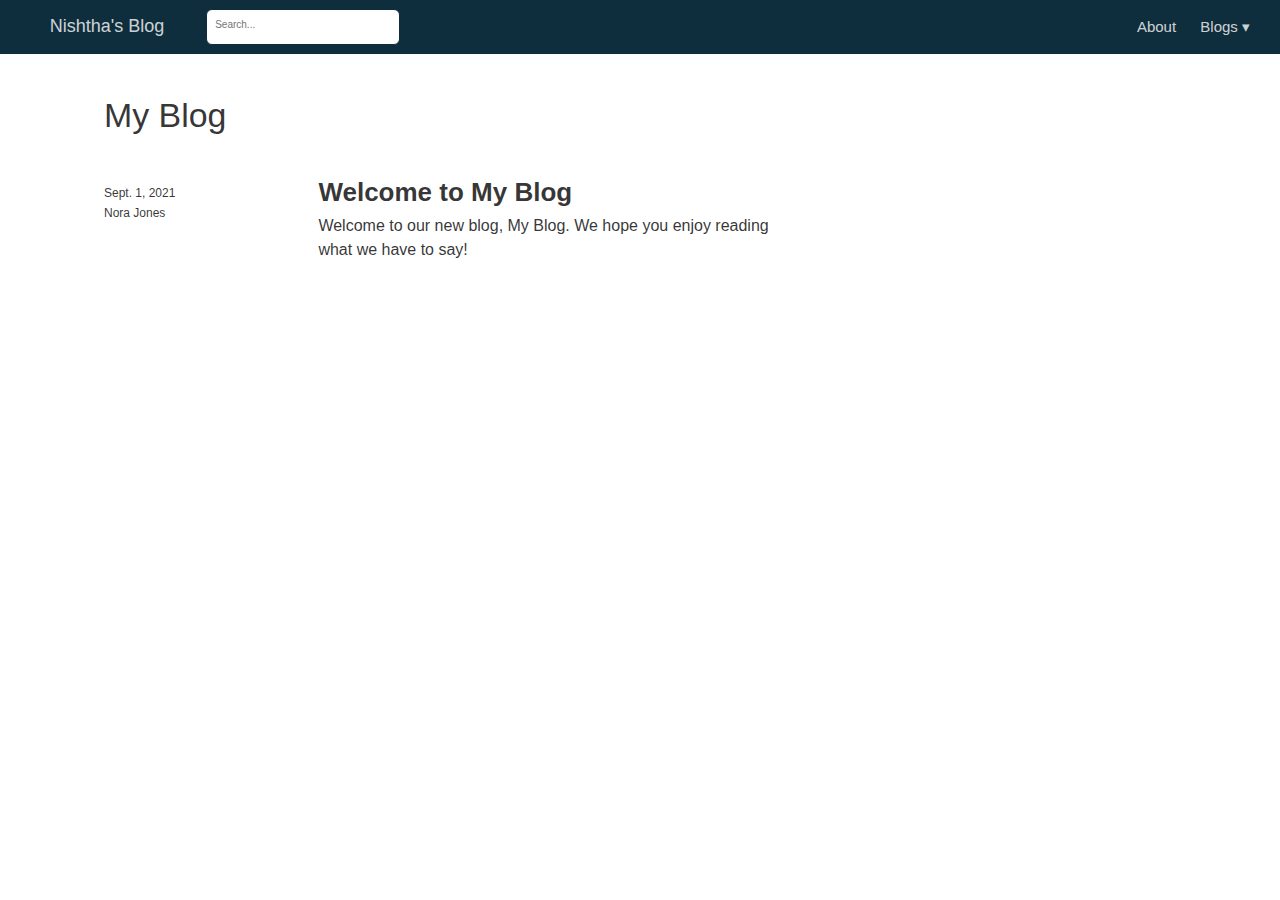
==== docs/index.html @ c9341c43 "Adding introduction" ====
<!DOCTYPE html>

<html xmlns="http://www.w3.org/1999/xhtml" lang="" xml:lang="">

<head>
  <meta charset="utf-8"/>
  <meta name="viewport" content="width=device-width, initial-scale=1"/>
  <meta http-equiv="X-UA-Compatible" content="IE=Edge,chrome=1"/>
  <meta name="generator" content="distill" />

  <style type="text/css">
  /* Hide doc at startup (prevent jankiness while JS renders/transforms) */
  body {
    visibility: hidden;
  }
  </style>

 <!--radix_placeholder_import_source-->
 <!--/radix_placeholder_import_source-->

<style type="text/css">code{white-space: pre;}</style>
<style type="text/css" data-origin="pandoc">
pre > code.sourceCode { white-space: pre; position: relative; }
pre > code.sourceCode > span { display: inline-block; line-height: 1.25; }
pre > code.sourceCode > span:empty { height: 1.2em; }
.sourceCode { overflow: visible; }
code.sourceCode > span { color: inherit; text-decoration: inherit; }
div.sourceCode { margin: 1em 0; }
pre.sourceCode { margin: 0; }
@media screen {
div.sourceCode { overflow: auto; }
}
@media print {
pre > code.sourceCode { white-space: pre-wrap; }
pre > code.sourceCode > span { text-indent: -5em; padding-left: 5em; }
}
pre.numberSource code
  { counter-reset: source-line 0; }
pre.numberSource code > span
  { position: relative; left: -4em; counter-increment: source-line; }
pre.numberSource code > span > a:first-child::before
  { content: counter(source-line);
    position: relative; left: -1em; text-align: right; vertical-align: baseline;
    border: none; display: inline-block;
    -webkit-touch-callout: none; -webkit-user-select: none;
    -khtml-user-select: none; -moz-user-select: none;
    -ms-user-select: none; user-select: none;
    padding: 0 4px; width: 4em;
    color: #aaaaaa;
  }
pre.numberSource { margin-left: 3em; border-left: 1px solid #aaaaaa;  padding-left: 4px; }
div.sourceCode
  {   }
@media screen {
pre > code.sourceCode > span > a:first-child::before { text-decoration: underline; }
}
code span.al { color: #ad0000; } /* Alert */
code span.an { color: #5e5e5e; } /* Annotation */
code span.at { color: #20794d; } /* Attribute */
code span.bn { color: #ad0000; } /* BaseN */
code span.bu { } /* BuiltIn */
code span.cf { color: #007ba5; } /* ControlFlow */
code span.ch { color: #20794d; } /* Char */
code span.cn { color: #8f5902; } /* Constant */
code span.co { color: #5e5e5e; } /* Comment */
code span.cv { color: #5e5e5e; font-style: italic; } /* CommentVar */
code span.do { color: #5e5e5e; font-style: italic; } /* Documentation */
code span.dt { color: #ad0000; } /* DataType */
code span.dv { color: #ad0000; } /* DecVal */
code span.er { color: #ad0000; } /* Error */
code span.ex { } /* Extension */
code span.fl { color: #ad0000; } /* Float */
code span.fu { color: #4758ab; } /* Function */
code span.im { } /* Import */
code span.in { color: #5e5e5e; } /* Information */
code span.kw { color: #007ba5; } /* Keyword */
code span.op { color: #5e5e5e; } /* Operator */
code span.ot { color: #007ba5; } /* Other */
code span.pp { color: #ad0000; } /* Preprocessor */
code span.sc { color: #20794d; } /* SpecialChar */
code span.ss { color: #20794d; } /* SpecialString */
code span.st { color: #20794d; } /* String */
code span.va { color: #111111; } /* Variable */
code span.vs { color: #20794d; } /* VerbatimString */
code span.wa { color: #5e5e5e; font-style: italic; } /* Warning */
</style>

  <!--radix_placeholder_meta_tags-->
  <title>Nishtha's Blog: My Blog</title>




  <!--  https://developers.facebook.com/docs/sharing/webmasters#markup -->
  <meta property="og:title" content="Nishtha&#39;s Blog: My Blog"/>
  <meta property="og:type" content="article"/>
  <meta property="og:locale" content="en_US"/>
  <meta property="og:site_name" content="Nishtha&#39;s Blog"/>

  <!--  https://dev.twitter.com/cards/types/summary -->
  <meta property="twitter:card" content="summary"/>
  <meta property="twitter:title" content="Nishtha&#39;s Blog: My Blog"/>

  <!--/radix_placeholder_meta_tags-->
  <!--radix_placeholder_rmarkdown_metadata-->

  <script type="text/json" id="radix-rmarkdown-metadata">
  {"type":"list","attributes":{"names":{"type":"character","attributes":{},"value":["title","site","listing"]}},"value":[{"type":"character","attributes":{},"value":["My Blog"]},{"type":"character","attributes":{},"value":["distill::distill_website"]},{"type":"character","attributes":{},"value":["posts"]}]}
  </script>
  <!--/radix_placeholder_rmarkdown_metadata-->
  <!--radix_placeholder_navigation_in_header-->
  <meta name="distill:offset" content=""/>

  <script type="application/javascript">

    window.headroom_prevent_pin = false;

    window.document.addEventListener("DOMContentLoaded", function (event) {

      // initialize headroom for banner
      var header = $('header').get(0);
      var headerHeight = header.offsetHeight;
      var headroom = new Headroom(header, {
        tolerance: 5,
        onPin : function() {
          if (window.headroom_prevent_pin) {
            window.headroom_prevent_pin = false;
            headroom.unpin();
          }
        }
      });
      headroom.init();
      if(window.location.hash)
        headroom.unpin();
      $(header).addClass('headroom--transition');

      // offset scroll location for banner on hash change
      // (see: https://github.com/WickyNilliams/headroom.js/issues/38)
      window.addEventListener("hashchange", function(event) {
        window.scrollTo(0, window.pageYOffset - (headerHeight + 25));
      });

      // responsive menu
      $('.distill-site-header').each(function(i, val) {
        var topnav = $(this);
        var toggle = topnav.find('.nav-toggle');
        toggle.on('click', function() {
          topnav.toggleClass('responsive');
        });
      });

      // nav dropdowns
      $('.nav-dropbtn').click(function(e) {
        $(this).next('.nav-dropdown-content').toggleClass('nav-dropdown-active');
        $(this).parent().siblings('.nav-dropdown')
           .children('.nav-dropdown-content').removeClass('nav-dropdown-active');
      });
      $("body").click(function(e){
        $('.nav-dropdown-content').removeClass('nav-dropdown-active');
      });
      $(".nav-dropdown").click(function(e){
        e.stopPropagation();
      });
    });
  </script>

  <style type="text/css">

  /* Theme (user-documented overrideables for nav appearance) */

  .distill-site-nav {
    color: rgba(255, 255, 255, 0.8);
    background-color: #0F2E3D;
    font-size: 15px;
    font-weight: 300;
  }

  .distill-site-nav a {
    color: inherit;
    text-decoration: none;
  }

  .distill-site-nav a:hover {
    color: white;
  }

  @media print {
    .distill-site-nav {
      display: none;
    }
  }

  .distill-site-header {

  }

  .distill-site-footer {

  }


  /* Site Header */

  .distill-site-header {
    width: 100%;
    box-sizing: border-box;
    z-index: 3;
  }

  .distill-site-header .nav-left {
    display: inline-block;
    margin-left: 8px;
  }

  @media screen and (max-width: 768px) {
    .distill-site-header .nav-left {
      margin-left: 0;
    }
  }


  .distill-site-header .nav-right {
    float: right;
    margin-right: 8px;
  }

  .distill-site-header a,
  .distill-site-header .title {
    display: inline-block;
    text-align: center;
    padding: 14px 10px 14px 10px;
  }

  .distill-site-header .title {
    font-size: 18px;
    min-width: 150px;
  }

  .distill-site-header .logo {
    padding: 0;
  }

  .distill-site-header .logo img {
    display: none;
    max-height: 20px;
    width: auto;
    margin-bottom: -4px;
  }

  .distill-site-header .nav-image img {
    max-height: 18px;
    width: auto;
    display: inline-block;
    margin-bottom: -3px;
  }



  @media screen and (min-width: 1000px) {
    .distill-site-header .logo img {
      display: inline-block;
    }
    .distill-site-header .nav-left {
      margin-left: 20px;
    }
    .distill-site-header .nav-right {
      margin-right: 20px;
    }
    .distill-site-header .title {
      padding-left: 12px;
    }
  }


  .distill-site-header .nav-toggle {
    display: none;
  }

  .nav-dropdown {
    display: inline-block;
    position: relative;
  }

  .nav-dropdown .nav-dropbtn {
    border: none;
    outline: none;
    color: rgba(255, 255, 255, 0.8);
    padding: 16px 10px;
    background-color: transparent;
    font-family: inherit;
    font-size: inherit;
    font-weight: inherit;
    margin: 0;
    margin-top: 1px;
    z-index: 2;
  }

  .nav-dropdown-content {
    display: none;
    position: absolute;
    background-color: white;
    min-width: 200px;
    border: 1px solid rgba(0,0,0,0.15);
    border-radius: 4px;
    box-shadow: 0px 8px 16px 0px rgba(0,0,0,0.1);
    z-index: 1;
    margin-top: 2px;
    white-space: nowrap;
    padding-top: 4px;
    padding-bottom: 4px;
  }

  .nav-dropdown-content hr {
    margin-top: 4px;
    margin-bottom: 4px;
    border: none;
    border-bottom: 1px solid rgba(0, 0, 0, 0.1);
  }

  .nav-dropdown-active {
    display: block;
  }

  .nav-dropdown-content a, .nav-dropdown-content .nav-dropdown-header {
    color: black;
    padding: 6px 24px;
    text-decoration: none;
    display: block;
    text-align: left;
  }

  .nav-dropdown-content .nav-dropdown-header {
    display: block;
    padding: 5px 24px;
    padding-bottom: 0;
    text-transform: uppercase;
    font-size: 14px;
    color: #999999;
    white-space: nowrap;
  }

  .nav-dropdown:hover .nav-dropbtn {
    color: white;
  }

  .nav-dropdown-content a:hover {
    background-color: #ddd;
    color: black;
  }

  .nav-right .nav-dropdown-content {
    margin-left: -45%;
    right: 0;
  }

  @media screen and (max-width: 768px) {
    .distill-site-header a, .distill-site-header .nav-dropdown  {display: none;}
    .distill-site-header a.nav-toggle {
      float: right;
      display: block;
    }
    .distill-site-header .title {
      margin-left: 0;
    }
    .distill-site-header .nav-right {
      margin-right: 0;
    }
    .distill-site-header {
      overflow: hidden;
    }
    .nav-right .nav-dropdown-content {
      margin-left: 0;
    }
  }


  @media screen and (max-width: 768px) {
    .distill-site-header.responsive {position: relative; min-height: 500px; }
    .distill-site-header.responsive a.nav-toggle {
      position: absolute;
      right: 0;
      top: 0;
    }
    .distill-site-header.responsive a,
    .distill-site-header.responsive .nav-dropdown {
      display: block;
      text-align: left;
    }
    .distill-site-header.responsive .nav-left,
    .distill-site-header.responsive .nav-right {
      width: 100%;
    }
    .distill-site-header.responsive .nav-dropdown {float: none;}
    .distill-site-header.responsive .nav-dropdown-content {position: relative;}
    .distill-site-header.responsive .nav-dropdown .nav-dropbtn {
      display: block;
      width: 100%;
      text-align: left;
    }
  }

  /* Site Footer */

  .distill-site-footer {
    width: 100%;
    overflow: hidden;
    box-sizing: border-box;
    z-index: 3;
    margin-top: 30px;
    padding-top: 30px;
    padding-bottom: 30px;
    text-align: center;
  }

  /* Headroom */

  d-title {
    padding-top: 6rem;
  }

  @media print {
    d-title {
      padding-top: 4rem;
    }
  }

  .headroom {
    z-index: 1000;
    position: fixed;
    top: 0;
    left: 0;
    right: 0;
  }

  .headroom--transition {
    transition: all .4s ease-in-out;
  }

  .headroom--unpinned {
    top: -100px;
  }

  .headroom--pinned {
    top: 0;
  }

  /* adjust viewport for navbar height */
  /* helps vertically center bootstrap (non-distill) content */
  .min-vh-100 {
    min-height: calc(100vh - 100px) !important;
  }

  </style>

  <script src="site_libs/jquery-1.11.3/jquery.min.js"></script>
  <link href="site_libs/font-awesome-5.1.0/css/all.css" rel="stylesheet"/>
  <link href="site_libs/font-awesome-5.1.0/css/v4-shims.css" rel="stylesheet"/>
  <script src="site_libs/headroom-0.9.4/headroom.min.js"></script>
  <script src="site_libs/autocomplete-0.37.1/autocomplete.min.js"></script>
  <script src="site_libs/fuse-6.4.1/fuse.min.js"></script>

  <script type="application/javascript">

  function getMeta(metaName) {
    var metas = document.getElementsByTagName('meta');
    for (let i = 0; i < metas.length; i++) {
      if (metas[i].getAttribute('name') === metaName) {
        return metas[i].getAttribute('content');
      }
    }
    return '';
  }

  function offsetURL(url) {
    var offset = getMeta('distill:offset');
    return offset ? offset + '/' + url : url;
  }

  function createFuseIndex() {

    // create fuse index
    var options = {
      keys: [
        { name: 'title', weight: 20 },
        { name: 'categories', weight: 15 },
        { name: 'description', weight: 10 },
        { name: 'contents', weight: 5 },
      ],
      ignoreLocation: true,
      threshold: 0
    };
    var fuse = new window.Fuse([], options);

    // fetch the main search.json
    return fetch(offsetURL('search.json'))
      .then(function(response) {
        if (response.status == 200) {
          return response.json().then(function(json) {
            // index main articles
            json.articles.forEach(function(article) {
              fuse.add(article);
            });
            // download collections and index their articles
            return Promise.all(json.collections.map(function(collection) {
              return fetch(offsetURL(collection)).then(function(response) {
                if (response.status === 200) {
                  return response.json().then(function(articles) {
                    articles.forEach(function(article) {
                      fuse.add(article);
                    });
                  })
                } else {
                  return Promise.reject(
                    new Error('Unexpected status from search index request: ' +
                              response.status)
                  );
                }
              });
            })).then(function() {
              return fuse;
            });
          });

        } else {
          return Promise.reject(
            new Error('Unexpected status from search index request: ' +
                        response.status)
          );
        }
      });
  }

  window.document.addEventListener("DOMContentLoaded", function (event) {

    // get search element (bail if we don't have one)
    var searchEl = window.document.getElementById('distill-search');
    if (!searchEl)
      return;

    createFuseIndex()
      .then(function(fuse) {

        // make search box visible
        searchEl.classList.remove('hidden');

        // initialize autocomplete
        var options = {
          autoselect: true,
          hint: false,
          minLength: 2,
        };
        window.autocomplete(searchEl, options, [{
          source: function(query, callback) {
            const searchOptions = {
              isCaseSensitive: false,
              shouldSort: true,
              minMatchCharLength: 2,
              limit: 10,
            };
            var results = fuse.search(query, searchOptions);
            callback(results
              .map(function(result) { return result.item; })
            );
          },
          templates: {
            suggestion: function(suggestion) {
              var img = suggestion.preview && Object.keys(suggestion.preview).length > 0
                ? `<img src="${offsetURL(suggestion.preview)}"</img>`
                : '';
              var html = `
                <div class="search-item">
                  <h3>${suggestion.title}</h3>
                  <div class="search-item-description">
                    ${suggestion.description || ''}
                  </div>
                  <div class="search-item-preview">
                    ${img}
                  </div>
                </div>
              `;
              return html;
            }
          }
        }]).on('autocomplete:selected', function(event, suggestion) {
          window.location.href = offsetURL(suggestion.path);
        });
        // remove inline display style on autocompleter (we want to
        // manage responsive display via css)
        $('.algolia-autocomplete').css("display", "");
      })
      .catch(function(error) {
        console.log(error);
      });

  });

  </script>

  <style type="text/css">

  .nav-search {
    font-size: x-small;
  }

  /* Algolioa Autocomplete */

  .algolia-autocomplete {
    display: inline-block;
    margin-left: 10px;
    vertical-align: sub;
    background-color: white;
    color: black;
    padding: 6px;
    padding-top: 8px;
    padding-bottom: 0;
    border-radius: 6px;
    border: 1px #0F2E3D solid;
    width: 180px;
  }


  @media screen and (max-width: 768px) {
    .distill-site-nav .algolia-autocomplete {
      display: none;
      visibility: hidden;
    }
    .distill-site-nav.responsive .algolia-autocomplete {
      display: inline-block;
      visibility: visible;
    }
    .distill-site-nav.responsive .algolia-autocomplete .aa-dropdown-menu {
      margin-left: 0;
      width: 400px;
      max-height: 400px;
    }
  }

  .algolia-autocomplete .aa-input, .algolia-autocomplete .aa-hint {
    width: 90%;
    outline: none;
    border: none;
  }

  .algolia-autocomplete .aa-hint {
    color: #999;
  }
  .algolia-autocomplete .aa-dropdown-menu {
    width: 550px;
    max-height: 70vh;
    overflow-x: visible;
    overflow-y: scroll;
    padding: 5px;
    margin-top: 3px;
    margin-left: -150px;
    background-color: #fff;
    border-radius: 5px;
    border: 1px solid #999;
    border-top: none;
  }

  .algolia-autocomplete .aa-dropdown-menu .aa-suggestion {
    cursor: pointer;
    padding: 5px 4px;
    border-bottom: 1px solid #eee;
  }

  .algolia-autocomplete .aa-dropdown-menu .aa-suggestion:last-of-type {
    border-bottom: none;
    margin-bottom: 2px;
  }

  .algolia-autocomplete .aa-dropdown-menu .aa-suggestion .search-item {
    overflow: hidden;
    font-size: 0.8em;
    line-height: 1.4em;
  }

  .algolia-autocomplete .aa-dropdown-menu .aa-suggestion .search-item h3 {
    font-size: 1rem;
    margin-block-start: 0;
    margin-block-end: 5px;
  }

  .algolia-autocomplete .aa-dropdown-menu .aa-suggestion .search-item-description {
    display: inline-block;
    overflow: hidden;
    height: 2.8em;
    width: 80%;
    margin-right: 4%;
  }

  .algolia-autocomplete .aa-dropdown-menu .aa-suggestion .search-item-preview {
    display: inline-block;
    width: 15%;
  }

  .algolia-autocomplete .aa-dropdown-menu .aa-suggestion .search-item-preview img {
    height: 3em;
    width: auto;
    display: none;
  }

  .algolia-autocomplete .aa-dropdown-menu .aa-suggestion .search-item-preview img[src] {
    display: initial;
  }

  .algolia-autocomplete .aa-dropdown-menu .aa-suggestion.aa-cursor {
    background-color: #eee;
  }
  .algolia-autocomplete .aa-dropdown-menu .aa-suggestion em {
    font-weight: bold;
    font-style: normal;
  }

  </style>


  <!--/radix_placeholder_navigation_in_header-->
  <!--radix_placeholder_distill-->

  <style type="text/css">

  body {
    background-color: white;
  }

  .pandoc-table {
    width: 100%;
  }

  .pandoc-table>caption {
    margin-bottom: 10px;
  }

  .pandoc-table th:not([align]) {
    text-align: left;
  }

  .pagedtable-footer {
    font-size: 15px;
  }

  d-byline .byline {
    grid-template-columns: 2fr 2fr;
  }

  d-byline .byline h3 {
    margin-block-start: 1.5em;
  }

  d-byline .byline .authors-affiliations h3 {
    margin-block-start: 0.5em;
  }

  .authors-affiliations .orcid-id {
    width: 16px;
    height:16px;
    margin-left: 4px;
    margin-right: 4px;
    vertical-align: middle;
    padding-bottom: 2px;
  }

  d-title .dt-tags {
    margin-top: 1em;
    grid-column: text;
  }

  .dt-tags .dt-tag {
    text-decoration: none;
    display: inline-block;
    color: rgba(0,0,0,0.6);
    padding: 0em 0.4em;
    margin-right: 0.5em;
    margin-bottom: 0.4em;
    font-size: 70%;
    border: 1px solid rgba(0,0,0,0.2);
    border-radius: 3px;
    text-transform: uppercase;
    font-weight: 500;
  }

  d-article table.gt_table td,
  d-article table.gt_table th {
    border-bottom: none;
  }

  .html-widget {
    margin-bottom: 2.0em;
  }

  .l-screen-inset {
    padding-right: 16px;
  }

  .l-screen .caption {
    margin-left: 10px;
  }

  .shaded {
    background: rgb(247, 247, 247);
    padding-top: 20px;
    padding-bottom: 20px;
    border-top: 1px solid rgba(0, 0, 0, 0.1);
    border-bottom: 1px solid rgba(0, 0, 0, 0.1);
  }

  .shaded .html-widget {
    margin-bottom: 0;
    border: 1px solid rgba(0, 0, 0, 0.1);
  }

  .shaded .shaded-content {
    background: white;
  }

  .text-output {
    margin-top: 0;
    line-height: 1.5em;
  }

  .hidden {
    display: none !important;
  }

  d-article {
    padding-top: 2.5rem;
    padding-bottom: 30px;
  }

  d-appendix {
    padding-top: 30px;
  }

  d-article>p>img {
    width: 100%;
  }

  d-article h2 {
    margin: 1rem 0 1.5rem 0;
  }

  d-article h3 {
    margin-top: 1.5rem;
  }

  d-article iframe {
    border: 1px solid rgba(0, 0, 0, 0.1);
    margin-bottom: 2.0em;
    width: 100%;
  }

  /* Tweak code blocks */

  d-article div.sourceCode code,
  d-article pre code {
    font-family: Consolas, Monaco, 'Andale Mono', 'Ubuntu Mono', monospace;
  }

  d-article pre,
  d-article div.sourceCode,
  d-article div.sourceCode pre {
    overflow: auto;
  }

  d-article div.sourceCode {
    background-color: white;
  }

  d-article div.sourceCode pre {
    padding-left: 10px;
    font-size: 12px;
    border-left: 2px solid rgba(0,0,0,0.1);
  }

  d-article pre {
    font-size: 12px;
    color: black;
    background: none;
    margin-top: 0;
    text-align: left;
    white-space: pre;
    word-spacing: normal;
    word-break: normal;
    word-wrap: normal;
    line-height: 1.5;

    -moz-tab-size: 4;
    -o-tab-size: 4;
    tab-size: 4;

    -webkit-hyphens: none;
    -moz-hyphens: none;
    -ms-hyphens: none;
    hyphens: none;
  }

  d-article pre a {
    border-bottom: none;
  }

  d-article pre a:hover {
    border-bottom: none;
    text-decoration: underline;
  }

  d-article details {
    grid-column: text;
    margin-bottom: 0.8em;
  }

  @media(min-width: 768px) {

  d-article pre,
  d-article div.sourceCode,
  d-article div.sourceCode pre {
    overflow: visible !important;
  }

  d-article div.sourceCode pre {
    padding-left: 18px;
    font-size: 14px;
  }

  d-article pre {
    font-size: 14px;
  }

  }

  figure img.external {
    background: white;
    border: 1px solid rgba(0, 0, 0, 0.1);
    box-shadow: 0 1px 8px rgba(0, 0, 0, 0.1);
    padding: 18px;
    box-sizing: border-box;
  }

  /* CSS for d-contents */

  .d-contents {
    grid-column: text;
    color: rgba(0,0,0,0.8);
    font-size: 0.9em;
    padding-bottom: 1em;
    margin-bottom: 1em;
    padding-bottom: 0.5em;
    margin-bottom: 1em;
    padding-left: 0.25em;
    justify-self: start;
  }

  @media(min-width: 1000px) {
    .d-contents.d-contents-float {
      height: 0;
      grid-column-start: 1;
      grid-column-end: 4;
      justify-self: center;
      padding-right: 3em;
      padding-left: 2em;
    }
  }

  .d-contents nav h3 {
    font-size: 18px;
    margin-top: 0;
    margin-bottom: 1em;
  }

  .d-contents li {
    list-style-type: none
  }

  .d-contents nav > ul {
    padding-left: 0;
  }

  .d-contents ul {
    padding-left: 1em
  }

  .d-contents nav ul li {
    margin-top: 0.6em;
    margin-bottom: 0.2em;
  }

  .d-contents nav a {
    font-size: 13px;
    border-bottom: none;
    text-decoration: none
    color: rgba(0, 0, 0, 0.8);
  }

  .d-contents nav a:hover {
    text-decoration: underline solid rgba(0, 0, 0, 0.6)
  }

  .d-contents nav > ul > li > a {
    font-weight: 600;
  }

  .d-contents nav > ul > li > ul {
    font-weight: inherit;
  }

  .d-contents nav > ul > li > ul > li {
    margin-top: 0.2em;
  }


  .d-contents nav ul {
    margin-top: 0;
    margin-bottom: 0.25em;
  }

  .d-article-with-toc h2:nth-child(2) {
    margin-top: 0;
  }


  /* Figure */

  .figure {
    position: relative;
    margin-bottom: 2.5em;
    margin-top: 1.5em;
  }

  .figure img {
    width: 100%;
  }

  .figure .caption {
    color: rgba(0, 0, 0, 0.6);
    font-size: 12px;
    line-height: 1.5em;
  }

  .figure img.external {
    background: white;
    border: 1px solid rgba(0, 0, 0, 0.1);
    box-shadow: 0 1px 8px rgba(0, 0, 0, 0.1);
    padding: 18px;
    box-sizing: border-box;
  }

  .figure .caption a {
    color: rgba(0, 0, 0, 0.6);
  }

  .figure .caption b,
  .figure .caption strong, {
    font-weight: 600;
    color: rgba(0, 0, 0, 1.0);
  }

  /* Citations */

  d-article .citation {
    color: inherit;
    cursor: inherit;
  }

  div.hanging-indent{
    margin-left: 1em; text-indent: -1em;
  }

  /* Citation hover box */

  .tippy-box[data-theme~=light-border] {
    background-color: rgba(250, 250, 250, 0.95);
  }

  .tippy-content > p {
    margin-bottom: 0;
    padding: 2px;
  }


  /* Tweak 1000px media break to show more text */

  @media(min-width: 1000px) {
    .base-grid,
    distill-header,
    d-title,
    d-abstract,
    d-article,
    d-appendix,
    distill-appendix,
    d-byline,
    d-footnote-list,
    d-citation-list,
    distill-footer {
      grid-template-columns: [screen-start] 1fr [page-start kicker-start] 80px [middle-start] 50px [text-start kicker-end] 65px 65px 65px 65px 65px 65px 65px 65px [text-end gutter-start] 65px [middle-end] 65px [page-end gutter-end] 1fr [screen-end];
      grid-column-gap: 16px;
    }

    .grid {
      grid-column-gap: 16px;
    }

    d-article {
      font-size: 1.06rem;
      line-height: 1.7em;
    }
    figure .caption, .figure .caption, figure figcaption {
      font-size: 13px;
    }
  }

  @media(min-width: 1180px) {
    .base-grid,
    distill-header,
    d-title,
    d-abstract,
    d-article,
    d-appendix,
    distill-appendix,
    d-byline,
    d-footnote-list,
    d-citation-list,
    distill-footer {
      grid-template-columns: [screen-start] 1fr [page-start kicker-start] 60px [middle-start] 60px [text-start kicker-end] 60px 60px 60px 60px 60px 60px 60px 60px [text-end gutter-start] 60px [middle-end] 60px [page-end gutter-end] 1fr [screen-end];
      grid-column-gap: 32px;
    }

    .grid {
      grid-column-gap: 32px;
    }
  }


  /* Get the citation styles for the appendix (not auto-injected on render since
     we do our own rendering of the citation appendix) */

  d-appendix .citation-appendix,
  .d-appendix .citation-appendix {
    font-size: 11px;
    line-height: 15px;
    border-left: 1px solid rgba(0, 0, 0, 0.1);
    padding-left: 18px;
    border: 1px solid rgba(0,0,0,0.1);
    background: rgba(0, 0, 0, 0.02);
    padding: 10px 18px;
    border-radius: 3px;
    color: rgba(150, 150, 150, 1);
    overflow: hidden;
    margin-top: -12px;
    white-space: pre-wrap;
    word-wrap: break-word;
  }

  /* Include appendix styles here so they can be overridden */

  d-appendix {
    contain: layout style;
    font-size: 0.8em;
    line-height: 1.7em;
    margin-top: 60px;
    margin-bottom: 0;
    border-top: 1px solid rgba(0, 0, 0, 0.1);
    color: rgba(0,0,0,0.5);
    padding-top: 60px;
    padding-bottom: 48px;
  }

  d-appendix h3 {
    grid-column: page-start / text-start;
    font-size: 15px;
    font-weight: 500;
    margin-top: 1em;
    margin-bottom: 0;
    color: rgba(0,0,0,0.65);
  }

  d-appendix h3 + * {
    margin-top: 1em;
  }

  d-appendix ol {
    padding: 0 0 0 15px;
  }

  @media (min-width: 768px) {
    d-appendix ol {
      padding: 0 0 0 30px;
      margin-left: -30px;
    }
  }

  d-appendix li {
    margin-bottom: 1em;
  }

  d-appendix a {
    color: rgba(0, 0, 0, 0.6);
  }

  d-appendix > * {
    grid-column: text;
  }

  d-appendix > d-footnote-list,
  d-appendix > d-citation-list,
  d-appendix > distill-appendix {
    grid-column: screen;
  }

  /* Include footnote styles here so they can be overridden */

  d-footnote-list {
    contain: layout style;
  }

  d-footnote-list > * {
    grid-column: text;
  }

  d-footnote-list a.footnote-backlink {
    color: rgba(0,0,0,0.3);
    padding-left: 0.5em;
  }



  /* Anchor.js */

  .anchorjs-link {
    /*transition: all .25s linear; */
    text-decoration: none;
    border-bottom: none;
  }
  *:hover > .anchorjs-link {
    margin-left: -1.125em !important;
    text-decoration: none;
    border-bottom: none;
  }

  /* Social footer */

  .social_footer {
    margin-top: 30px;
    margin-bottom: 0;
    color: rgba(0,0,0,0.67);
  }

  .disqus-comments {
    margin-right: 30px;
  }

  .disqus-comment-count {
    border-bottom: 1px solid rgba(0, 0, 0, 0.4);
    cursor: pointer;
  }

  #disqus_thread {
    margin-top: 30px;
  }

  .article-sharing a {
    border-bottom: none;
    margin-right: 8px;
  }

  .article-sharing a:hover {
    border-bottom: none;
  }

  .sidebar-section.subscribe {
    font-size: 12px;
    line-height: 1.6em;
  }

  .subscribe p {
    margin-bottom: 0.5em;
  }


  .article-footer .subscribe {
    font-size: 15px;
    margin-top: 45px;
  }


  .sidebar-section.custom {
    font-size: 12px;
    line-height: 1.6em;
  }

  .custom p {
    margin-bottom: 0.5em;
  }

  /* Styles for listing layout (hide title) */
  .layout-listing d-title, .layout-listing .d-title {
    display: none;
  }

  /* Styles for posts lists (not auto-injected) */


  .posts-with-sidebar {
    padding-left: 45px;
    padding-right: 45px;
  }

  .posts-list .description h2,
  .posts-list .description p {
    font-family: -apple-system, BlinkMacSystemFont, "Segoe UI", Roboto, Oxygen, Ubuntu, Cantarell, "Fira Sans", "Droid Sans", "Helvetica Neue", Arial, sans-serif;
  }

  .posts-list .description h2 {
    font-weight: 700;
    border-bottom: none;
    padding-bottom: 0;
  }

  .posts-list h2.post-tag {
    border-bottom: 1px solid rgba(0, 0, 0, 0.2);
    padding-bottom: 12px;
  }
  .posts-list {
    margin-top: 60px;
    margin-bottom: 24px;
  }

  .posts-list .post-preview {
    text-decoration: none;
    overflow: hidden;
    display: block;
    border-bottom: 1px solid rgba(0, 0, 0, 0.1);
    padding: 24px 0;
  }

  .post-preview-last {
    border-bottom: none !important;
  }

  .posts-list .posts-list-caption {
    grid-column: screen;
    font-weight: 400;
  }

  .posts-list .post-preview h2 {
    margin: 0 0 6px 0;
    line-height: 1.2em;
    font-style: normal;
    font-size: 24px;
  }

  .posts-list .post-preview p {
    margin: 0 0 12px 0;
    line-height: 1.4em;
    font-size: 16px;
  }

  .posts-list .post-preview .thumbnail {
    box-sizing: border-box;
    margin-bottom: 24px;
    position: relative;
    max-width: 500px;
  }
  .posts-list .post-preview img {
    width: 100%;
    display: block;
  }

  .posts-list .metadata {
    font-size: 12px;
    line-height: 1.4em;
    margin-bottom: 18px;
  }

  .posts-list .metadata > * {
    display: inline-block;
  }

  .posts-list .metadata .publishedDate {
    margin-right: 2em;
  }

  .posts-list .metadata .dt-authors {
    display: block;
    margin-top: 0.3em;
    margin-right: 2em;
  }

  .posts-list .dt-tags {
    display: block;
    line-height: 1em;
  }

  .posts-list .dt-tags .dt-tag {
    display: inline-block;
    color: rgba(0,0,0,0.6);
    padding: 0.3em 0.4em;
    margin-right: 0.2em;
    margin-bottom: 0.4em;
    font-size: 60%;
    border: 1px solid rgba(0,0,0,0.2);
    border-radius: 3px;
    text-transform: uppercase;
    font-weight: 500;
  }

  .posts-list img {
    opacity: 1;
  }

  .posts-list img[data-src] {
    opacity: 0;
  }

  .posts-more {
    clear: both;
  }


  .posts-sidebar {
    font-size: 16px;
  }

  .posts-sidebar h3 {
    font-size: 16px;
    margin-top: 0;
    margin-bottom: 0.5em;
    font-weight: 400;
    text-transform: uppercase;
  }

  .sidebar-section {
    margin-bottom: 30px;
  }

  .categories ul {
    list-style-type: none;
    margin: 0;
    padding: 0;
  }

  .categories li {
    color: rgba(0, 0, 0, 0.8);
    margin-bottom: 0;
  }

  .categories li>a {
    border-bottom: none;
  }

  .categories li>a:hover {
    border-bottom: 1px solid rgba(0, 0, 0, 0.4);
  }

  .categories .active {
    font-weight: 600;
  }

  .categories .category-count {
    color: rgba(0, 0, 0, 0.4);
  }


  @media(min-width: 768px) {
    .posts-list .post-preview h2 {
      font-size: 26px;
    }
    .posts-list .post-preview .thumbnail {
      float: right;
      width: 30%;
      margin-bottom: 0;
    }
    .posts-list .post-preview .description {
      float: left;
      width: 45%;
    }
    .posts-list .post-preview .metadata {
      float: left;
      width: 20%;
      margin-top: 8px;
    }
    .posts-list .post-preview p {
      margin: 0 0 12px 0;
      line-height: 1.5em;
      font-size: 16px;
    }
    .posts-with-sidebar .posts-list {
      float: left;
      width: 75%;
    }
    .posts-with-sidebar .posts-sidebar {
      float: right;
      width: 20%;
      margin-top: 60px;
      padding-top: 24px;
      padding-bottom: 24px;
    }
  }


  /* Improve display for browsers without grid (IE/Edge <= 15) */

  .downlevel {
    line-height: 1.6em;
    font-family: -apple-system, BlinkMacSystemFont, "Segoe UI", Roboto, Oxygen, Ubuntu, Cantarell, "Fira Sans", "Droid Sans", "Helvetica Neue", Arial, sans-serif;
    margin: 0;
  }

  .downlevel .d-title {
    padding-top: 6rem;
    padding-bottom: 1.5rem;
  }

  .downlevel .d-title h1 {
    font-size: 50px;
    font-weight: 700;
    line-height: 1.1em;
    margin: 0 0 0.5rem;
  }

  .downlevel .d-title p {
    font-weight: 300;
    font-size: 1.2rem;
    line-height: 1.55em;
    margin-top: 0;
  }

  .downlevel .d-byline {
    padding-top: 0.8em;
    padding-bottom: 0.8em;
    font-size: 0.8rem;
    line-height: 1.8em;
  }

  .downlevel .section-separator {
    border: none;
    border-top: 1px solid rgba(0, 0, 0, 0.1);
  }

  .downlevel .d-article {
    font-size: 1.06rem;
    line-height: 1.7em;
    padding-top: 1rem;
    padding-bottom: 2rem;
  }


  .downlevel .d-appendix {
    padding-left: 0;
    padding-right: 0;
    max-width: none;
    font-size: 0.8em;
    line-height: 1.7em;
    margin-bottom: 0;
    color: rgba(0,0,0,0.5);
    padding-top: 40px;
    padding-bottom: 48px;
  }

  .downlevel .footnotes ol {
    padding-left: 13px;
  }

  .downlevel .base-grid,
  .downlevel .distill-header,
  .downlevel .d-title,
  .downlevel .d-abstract,
  .downlevel .d-article,
  .downlevel .d-appendix,
  .downlevel .distill-appendix,
  .downlevel .d-byline,
  .downlevel .d-footnote-list,
  .downlevel .d-citation-list,
  .downlevel .distill-footer,
  .downlevel .appendix-bottom,
  .downlevel .posts-container {
    padding-left: 40px;
    padding-right: 40px;
  }

  @media(min-width: 768px) {
    .downlevel .base-grid,
    .downlevel .distill-header,
    .downlevel .d-title,
    .downlevel .d-abstract,
    .downlevel .d-article,
    .downlevel .d-appendix,
    .downlevel .distill-appendix,
    .downlevel .d-byline,
    .downlevel .d-footnote-list,
    .downlevel .d-citation-list,
    .downlevel .distill-footer,
    .downlevel .appendix-bottom,
    .downlevel .posts-container {
    padding-left: 150px;
    padding-right: 150px;
    max-width: 900px;
  }
  }

  .downlevel pre code {
    display: block;
    border-left: 2px solid rgba(0, 0, 0, .1);
    padding: 0 0 0 20px;
    font-size: 14px;
  }

  .downlevel code, .downlevel pre {
    color: black;
    background: none;
    font-family: Consolas, Monaco, 'Andale Mono', 'Ubuntu Mono', monospace;
    text-align: left;
    white-space: pre;
    word-spacing: normal;
    word-break: normal;
    word-wrap: normal;
    line-height: 1.5;

    -moz-tab-size: 4;
    -o-tab-size: 4;
    tab-size: 4;

    -webkit-hyphens: none;
    -moz-hyphens: none;
    -ms-hyphens: none;
    hyphens: none;
  }

  .downlevel .posts-list .post-preview {
    color: inherit;
  }



  </style>

  <script type="application/javascript">

  function is_downlevel_browser() {
    if (bowser.isUnsupportedBrowser({ msie: "12", msedge: "16"},
                                   window.navigator.userAgent)) {
      return true;
    } else {
      return window.load_distill_framework === undefined;
    }
  }

  // show body when load is complete
  function on_load_complete() {

    // add anchors
    if (window.anchors) {
      window.anchors.options.placement = 'left';
      window.anchors.add('d-article > h2, d-article > h3, d-article > h4, d-article > h5');
    }


    // set body to visible
    document.body.style.visibility = 'visible';

    // force redraw for leaflet widgets
    if (window.HTMLWidgets) {
      var maps = window.HTMLWidgets.findAll(".leaflet");
      $.each(maps, function(i, el) {
        var map = this.getMap();
        map.invalidateSize();
        map.eachLayer(function(layer) {
          if (layer instanceof L.TileLayer)
            layer.redraw();
        });
      });
    }

    // trigger 'shown' so htmlwidgets resize
    $('d-article').trigger('shown');
  }

  function init_distill() {

    init_common();

    // create front matter
    var front_matter = $('<d-front-matter></d-front-matter>');
    $('#distill-front-matter').wrap(front_matter);

    // create d-title
    $('.d-title').changeElementType('d-title');

    // create d-byline
    var byline = $('<d-byline></d-byline>');
    $('.d-byline').replaceWith(byline);

    // create d-article
    var article = $('<d-article></d-article>');
    $('.d-article').wrap(article).children().unwrap();

    // move posts container into article
    $('.posts-container').appendTo($('d-article'));

    // create d-appendix
    $('.d-appendix').changeElementType('d-appendix');

    // flag indicating that we have appendix items
    var appendix = $('.appendix-bottom').children('h3').length > 0;

    // replace footnotes with <d-footnote>
    $('.footnote-ref').each(function(i, val) {
      appendix = true;
      var href = $(this).attr('href');
      var id = href.replace('#', '');
      var fn = $('#' + id);
      var fn_p = $('#' + id + '>p');
      fn_p.find('.footnote-back').remove();
      var text = fn_p.html();
      var dtfn = $('<d-footnote></d-footnote>');
      dtfn.html(text);
      $(this).replaceWith(dtfn);
    });
    // remove footnotes
    $('.footnotes').remove();

    // move refs into #references-listing
    $('#references-listing').replaceWith($('#refs'));

    $('h1.appendix, h2.appendix').each(function(i, val) {
      $(this).changeElementType('h3');
    });
    $('h3.appendix').each(function(i, val) {
      var id = $(this).attr('id');
      $('.d-contents a[href="#' + id + '"]').parent().remove();
      appendix = true;
      $(this).nextUntil($('h1, h2, h3')).addBack().appendTo($('d-appendix'));
    });

    // show d-appendix if we have appendix content
    $("d-appendix").css('display', appendix ? 'grid' : 'none');

    // localize layout chunks to just output
    $('.layout-chunk').each(function(i, val) {

      // capture layout
      var layout = $(this).attr('data-layout');

      // apply layout to markdown level block elements
      var elements = $(this).children().not('details, div.sourceCode, pre, script');
      elements.each(function(i, el) {
        var layout_div = $('<div class="' + layout + '"></div>');
        if (layout_div.hasClass('shaded')) {
          var shaded_content = $('<div class="shaded-content"></div>');
          $(this).wrap(shaded_content);
          $(this).parent().wrap(layout_div);
        } else {
          $(this).wrap(layout_div);
        }
      });


      // unwrap the layout-chunk div
      $(this).children().unwrap();
    });

    // remove code block used to force  highlighting css
    $('.distill-force-highlighting-css').parent().remove();

    // remove empty line numbers inserted by pandoc when using a
    // custom syntax highlighting theme
    $('code.sourceCode a:empty').remove();

    // load distill framework
    load_distill_framework();

    // wait for window.distillRunlevel == 4 to do post processing
    function distill_post_process() {

      if (!window.distillRunlevel || window.distillRunlevel < 4)
        return;

      // hide author/affiliations entirely if we have no authors
      var front_matter = JSON.parse($("#distill-front-matter").html());
      var have_authors = front_matter.authors && front_matter.authors.length > 0;
      if (!have_authors)
        $('d-byline').addClass('hidden');

      // article with toc class
      $('.d-contents').parent().addClass('d-article-with-toc');

      // strip links that point to #
      $('.authors-affiliations').find('a[href="#"]').removeAttr('href');

      // add orcid ids
      $('.authors-affiliations').find('.author').each(function(i, el) {
        var orcid_id = front_matter.authors[i].orcidID;
        if (orcid_id) {
          var a = $('<a></a>');
          a.attr('href', 'https://orcid.org/' + orcid_id);
          var img = $('<img></img>');
          img.addClass('orcid-id');
          img.attr('alt', 'ORCID ID');
          img.attr('src','[data-uri]');
          a.append(img);
          $(this).append(a);
        }
      });

      // hide elements of author/affiliations grid that have no value
      function hide_byline_column(caption) {
        $('d-byline').find('h3:contains("' + caption + '")').parent().css('visibility', 'hidden');
      }

      // affiliations
      var have_affiliations = false;
      for (var i = 0; i<front_matter.authors.length; ++i) {
        var author = front_matter.authors[i];
        if (author.affiliation !== "&nbsp;") {
          have_affiliations = true;
          break;
        }
      }
      if (!have_affiliations)
        $('d-byline').find('h3:contains("Affiliations")').css('visibility', 'hidden');

      // published date
      if (!front_matter.publishedDate)
        hide_byline_column("Published");

      // document object identifier
      var doi = $('d-byline').find('h3:contains("DOI")');
      var doi_p = doi.next().empty();
      if (!front_matter.doi) {
        // if we have a citation and valid citationText then link to that
        if ($('#citation').length > 0 && front_matter.citationText) {
          doi.html('Citation');
          $('<a href="#citation"></a>')
            .text(front_matter.citationText)
            .appendTo(doi_p);
        } else {
          hide_byline_column("DOI");
        }
      } else {
        $('<a></a>')
           .attr('href', "https://doi.org/" + front_matter.doi)
           .html(front_matter.doi)
           .appendTo(doi_p);
      }

       // change plural form of authors/affiliations
      if (front_matter.authors.length === 1) {
        var grid = $('.authors-affiliations');
        grid.children('h3:contains("Authors")').text('Author');
        grid.children('h3:contains("Affiliations")').text('Affiliation');
      }

      // remove d-appendix and d-footnote-list local styles
      $('d-appendix > style:first-child').remove();
      $('d-footnote-list > style:first-child').remove();

      // move appendix-bottom entries to the bottom
      $('.appendix-bottom').appendTo('d-appendix').children().unwrap();
      $('.appendix-bottom').remove();

      // hoverable references
      $('span.citation[data-cites]').each(function() {
        var refHtml = $('#ref-' + $(this).attr('data-cites')).html();
        window.tippy(this, {
          allowHTML: true,
          content: refHtml,
          maxWidth: 500,
          interactive: true,
          interactiveBorder: 10,
          theme: 'light-border',
          placement: 'bottom-start'
        });
      });

      // clear polling timer
      clearInterval(tid);

      // show body now that everything is ready
      on_load_complete();
    }

    var tid = setInterval(distill_post_process, 50);
    distill_post_process();

  }

  function init_downlevel() {

    init_common();

     // insert hr after d-title
    $('.d-title').after($('<hr class="section-separator"/>'));

    // check if we have authors
    var front_matter = JSON.parse($("#distill-front-matter").html());
    var have_authors = front_matter.authors && front_matter.authors.length > 0;

    // manage byline/border
    if (!have_authors)
      $('.d-byline').remove();
    $('.d-byline').after($('<hr class="section-separator"/>'));
    $('.d-byline a').remove();

    // remove toc
    $('.d-contents').remove();

    // move appendix elements
    $('h1.appendix, h2.appendix').each(function(i, val) {
      $(this).changeElementType('h3');
    });
    $('h3.appendix').each(function(i, val) {
      $(this).nextUntil($('h1, h2, h3')).addBack().appendTo($('.d-appendix'));
    });


    // inject headers into references and footnotes
    var refs_header = $('<h3></h3>');
    refs_header.text('References');
    $('#refs').prepend(refs_header);

    var footnotes_header = $('<h3></h3');
    footnotes_header.text('Footnotes');
    $('.footnotes').children('hr').first().replaceWith(footnotes_header);

    // move appendix-bottom entries to the bottom
    $('.appendix-bottom').appendTo('.d-appendix').children().unwrap();
    $('.appendix-bottom').remove();

    // remove appendix if it's empty
    if ($('.d-appendix').children().length === 0)
      $('.d-appendix').remove();

    // prepend separator above appendix
    $('.d-appendix').before($('<hr class="section-separator" style="clear: both"/>'));

    // trim code
    $('pre>code').each(function(i, val) {
      $(this).html($.trim($(this).html()));
    });

    // move posts-container right before article
    $('.posts-container').insertBefore($('.d-article'));

    $('body').addClass('downlevel');

    on_load_complete();
  }


  function init_common() {

    // jquery plugin to change element types
    (function($) {
      $.fn.changeElementType = function(newType) {
        var attrs = {};

        $.each(this[0].attributes, function(idx, attr) {
          attrs[attr.nodeName] = attr.nodeValue;
        });

        this.replaceWith(function() {
          return $("<" + newType + "/>", attrs).append($(this).contents());
        });
      };
    })(jQuery);

    // prevent underline for linked images
    $('a > img').parent().css({'border-bottom' : 'none'});

    // mark non-body figures created by knitr chunks as 100% width
    $('.layout-chunk').each(function(i, val) {
      var figures = $(this).find('img, .html-widget');
      if ($(this).attr('data-layout') !== "l-body") {
        figures.css('width', '100%');
      } else {
        figures.css('max-width', '100%');
        figures.filter("[width]").each(function(i, val) {
          var fig = $(this);
          fig.css('width', fig.attr('width') + 'px');
        });

      }
    });

    // auto-append index.html to post-preview links in file: protocol
    // and in rstudio ide preview
    $('.post-preview').each(function(i, val) {
      if (window.location.protocol === "file:")
        $(this).attr('href', $(this).attr('href') + "index.html");
    });

    // get rid of index.html references in header
    if (window.location.protocol !== "file:") {
      $('.distill-site-header a[href]').each(function(i,val) {
        $(this).attr('href', $(this).attr('href').replace("index.html", "./"));
      });
    }

    // add class to pandoc style tables
    $('tr.header').parent('thead').parent('table').addClass('pandoc-table');
    $('.kable-table').children('table').addClass('pandoc-table');

    // add figcaption style to table captions
    $('caption').parent('table').addClass("figcaption");

    // initialize posts list
    if (window.init_posts_list)
      window.init_posts_list();

    // implmement disqus comment link
    $('.disqus-comment-count').click(function() {
      window.headroom_prevent_pin = true;
      $('#disqus_thread').toggleClass('hidden');
      if (!$('#disqus_thread').hasClass('hidden')) {
        var offset = $(this).offset();
        $(window).resize();
        $('html, body').animate({
          scrollTop: offset.top - 35
        });
      }
    });
  }

  document.addEventListener('DOMContentLoaded', function() {
    if (is_downlevel_browser())
      init_downlevel();
    else
      window.addEventListener('WebComponentsReady', init_distill);
  });

  </script>

  <!--/radix_placeholder_distill-->
  <script src="site_libs/header-attrs-2.10/header-attrs.js"></script>
  <script src="site_libs/popper-2.6.0/popper.min.js"></script>
  <link href="site_libs/tippy-6.2.7/tippy.css" rel="stylesheet" />
  <link href="site_libs/tippy-6.2.7/tippy-light-border.css" rel="stylesheet" />
  <script src="site_libs/tippy-6.2.7/tippy.umd.min.js"></script>
  <script src="site_libs/anchor-4.2.2/anchor.min.js"></script>
  <script src="site_libs/bowser-1.9.3/bowser.min.js"></script>
  <script src="site_libs/webcomponents-2.0.0/webcomponents.js"></script>
  <script src="site_libs/distill-2.2.21/template.v2.js"></script>
  <!--radix_placeholder_site_in_header-->
  <!--/radix_placeholder_site_in_header-->


</head>

<body class="layout-listing">

<!--radix_placeholder_front_matter-->

<script id="distill-front-matter" type="text/json">
{"title":"My Blog","authors":[]}
</script>

<!--/radix_placeholder_front_matter-->
<!--radix_placeholder_navigation_before_body-->
<header class="header header--fixed" role="banner">
<nav class="distill-site-nav distill-site-header">
<div class="nav-left">
<a href="index.html" class="title">Nishtha's Blog</a>
<input id="distill-search" class="nav-search hidden" type="text" placeholder="Search..."/>
</div>
<div class="nav-right">
<a href="about.html">About</a>
<div class="nav-dropdown">
<button class="nav-dropbtn">
Blogs
 
<span class="down-arrow">&#x25BE;</span>
</button>
<div class="nav-dropdown-content">
<a href="blog1.html">Covid-19 Analysis: Afghanistan</a>
<a href="blog2.html">Blog entry 2</a>
</div>
</div>
<a href="javascript:void(0);" class="nav-toggle">&#9776;</a>
</div>
</nav>
</header>
<!--/radix_placeholder_navigation_before_body-->
<!--radix_placeholder_site_before_body-->
<!--/radix_placeholder_site_before_body-->
<!--radix_placeholder_article_listing-->


<script type="application/javascript">

function init_posts_list() {

  function load_image(img) {
    var src = $(img).attr('data-src');
    if (src) {
      $(img).attr('src', src);
      $(img).load(function() {
        img.removeAttribute('data-src');
      });
    }
  }

  function set_posts_visible(posts, visible) {
    if (visible) {

      // show bottom border by default
      $(posts).removeClass('post-preview-last');

      // apply limits if need be
      var max_posts = 25;
      var apply_limits = $('.posts-container').hasClass('posts-apply-limit');
      if (apply_limits && posts.length > max_posts) {
        posts = $(posts).slice(0, max_posts);
      } else {
        $('.posts-more a').addClass('hidden');
      }

      // apply last style
      $(posts.slice(-1)[0]).addClass('post-preview-last');

      $(posts).removeClass('hidden');
      $(posts).find('img[data-src]').each(function(i, img) {
        load_image(img);
      });
    } else {
      $(posts).addClass('hidden');
    }
  }

  function apply_hash_filter() {

    // clear active state
    $('.categories .active').removeClass('active');

    // mark all posts invisible to start
    set_posts_visible($('.posts-list').children('a'), false);

    // if we have a hash filter
    if (window.location.hash && window.location.hash.startsWith("#category:")) {

      // mark posts that match the category visible
      var page_category = window.location.hash.replace(/^#category:/, "");
      var posts = $('.post-metadata').map(function(idx, script) {
        var metadata = $.parseJSON($(script).html());
        var post = null;
        $.each(metadata.categories, function(idx, category) {
          category = category.replace(/ /g,"_");
          if ((page_category || '').toLowerCase() === "articles" || category === page_category) {
            post = $(script).parent().get();
            return false;
          }
        });
        return post;
      });
      set_posts_visible(posts, true);

      // mark the hash active
      $('.categories li>a[href="' + window.location.hash + '"]').addClass('active');

      // update the list_caption
      var list_caption = $('.posts-list-caption');
      var caption = (page_category || '').toLowerCase() === "articles"
        ? list_caption.attr('data-caption')
        : ('Category: ' + page_category.replace(/_/g," "));
      list_caption.text(caption);

    } else {

      // no hash filter, make all posts visible (subject to max display)
      set_posts_visible($('.posts-list').children(), true);

      // reset list caption
      var list_caption = $('.posts-list-caption');
      list_caption.text(list_caption.attr('data-caption'));


    }
  }

  // more articles
  function apply_post_limits(apply) {
    if (apply) {
      $('.posts-container').addClass('posts-apply-limit');
      $('.posts-more a').removeClass('hidden');
    } else {
      $('.posts-container').removeClass('posts-apply-limit');
      $('.posts-more a').addClass('hidden');
    }
  }

  // click handling for tags
  $('.dt-tag').click(function(ev) {
    window.location.hash = '#category:' + $(this).text().replace(/ /g, "_");
    return false;
  })

  // hash filter handling
  apply_hash_filter();
  $(window).on('hashchange',function() {
    apply_post_limits(true);
    apply_hash_filter();
  });

  // more articles link
  $('.posts-more a').click(function(e) {
    e.preventDefault();
    apply_post_limits(false);
    apply_hash_filter();
    return false;
  });

}

</script>



<div class="posts-container posts-apply-limit l-page">
<div class="posts-list">
<h1 class="posts-list-caption" data-caption="My Blog">My Blog</h1>
<a href="posts/welcome/" class="post-preview">
<script class="post-metadata" type="text/json">{"categories":[]}</script>
<div class="metadata">
<div class="publishedDate">Sept. 1, 2021</div>
<div class="dt-authors">
<div class="dt-author">Nora Jones</div>
</div>
</div>
<div class="thumbnail">
<img/>
</div>
<div class="description">
<h2>Welcome to My Blog</h2>
<div class="dt-tags"></div>
<p>Welcome to our new blog, My Blog. We hope you enjoy 
reading what we have to say!</p>
</div>
</a>
</div>
<div class="posts-more">
<a href="#">More articles &raquo;</a>
</div>
</div>
<!--/radix_placeholder_article_listing-->

<div class="d-title">
<h1>My Blog</h1>
<!--radix_placeholder_categories-->
<!--/radix_placeholder_categories-->

</div>


<div class="d-article">
<div class="sourceCode" id="cb1"><pre class="sourceCode r distill-force-highlighting-css"><code class="sourceCode r"></code></pre></div>
<!--radix_placeholder_article_footer-->
<!--/radix_placeholder_article_footer-->
</div>

<div class="d-appendix">
</div>


<!--radix_placeholder_site_after_body-->
<!--/radix_placeholder_site_after_body-->
<!--radix_placeholder_appendices-->
<div class="appendix-bottom"></div>
<!--/radix_placeholder_appendices-->
<!--radix_placeholder_navigation_after_body-->
<!--/radix_placeholder_navigation_after_body-->

</body>

</html>
---- docs/site_libs/font-awesome-5.1.0/css/all.css ----
/*!
 * Font Awesome Free 5.1.0 by @fontawesome - https://fontawesome.com
 * License - https://fontawesome.com/license (Icons: CC BY 4.0, Fonts: SIL OFL 1.1, Code: MIT License)
 */
.fa,.fab,.fal,.far,.fas{-moz-osx-font-smoothing:grayscale;-webkit-font-smoothing:antialiased;display:inline-block;font-style:normal;font-variant:normal;text-rendering:auto;line-height:1}.fa-lg{font-size:1.33333em;line-height:.75em;vertical-align:-.0667em}.fa-xs{font-size:.75em}.fa-sm{font-size:.875em}.fa-1x{font-size:1em}.fa-2x{font-size:2em}.fa-3x{font-size:3em}.fa-4x{font-size:4em}.fa-5x{font-size:5em}.fa-6x{font-size:6em}.fa-7x{font-size:7em}.fa-8x{font-size:8em}.fa-9x{font-size:9em}.fa-10x{font-size:10em}.fa-fw{text-align:center;width:1.25em}.fa-ul{list-style-type:none;margin-left:2.5em;padding-left:0}.fa-ul>li{position:relative}.fa-li{left:-2em;position:absolute;text-align:center;width:2em;line-height:inherit}.fa-border{border:.08em solid #eee;border-radius:.1em;padding:.2em .25em .15em}.fa-pull-left{float:left}.fa-pull-right{float:right}.fa.fa-pull-left,.fab.fa-pull-left,.fal.fa-pull-left,.far.fa-pull-left,.fas.fa-pull-left{margin-right:.3em}.fa.fa-pull-right,.fab.fa-pull-right,.fal.fa-pull-right,.far.fa-pull-right,.fas.fa-pull-right{margin-left:.3em}.fa-spin{animation:a 2s infinite linear}.fa-pulse{animation:a 1s infinite steps(8)}@keyframes a{0%{transform:rotate(0deg)}to{transform:rotate(1turn)}}.fa-rotate-90{-ms-filter:"progid:DXImageTransform.Microsoft.BasicImage(rotation=1)";transform:rotate(90deg)}.fa-rotate-180{-ms-filter:"progid:DXImageTransform.Microsoft.BasicImage(rotation=2)";transform:rotate(180deg)}.fa-rotate-270{-ms-filter:"progid:DXImageTransform.Microsoft.BasicImage(rotation=3)";transform:rotate(270deg)}.fa-flip-horizontal{-ms-filter:"progid:DXImageTransform.Microsoft.BasicImage(rotation=0, mirror=1)";transform:scaleX(-1)}.fa-flip-vertical{transform:scaleY(-1)}.fa-flip-horizontal.fa-flip-vertical,.fa-flip-vertical{-ms-filter:"progid:DXImageTransform.Microsoft.BasicImage(rotation=2, mirror=1)"}.fa-flip-horizontal.fa-flip-vertical{transform:scale(-1)}:root .fa-flip-horizontal,:root .fa-flip-vertical,:root .fa-rotate-90,:root .fa-rotate-180,:root .fa-rotate-270{-webkit-filter:none;filter:none}.fa-stack{display:inline-block;height:2em;line-height:2em;position:relative;vertical-align:middle;width:2em}.fa-stack-1x,.fa-stack-2x{left:0;position:absolute;text-align:center;width:100%}.fa-stack-1x{line-height:inherit}.fa-stack-2x{font-size:2em}.fa-inverse{color:#fff}.fa-500px:before{content:"\f26e"}.fa-accessible-icon:before{content:"\f368"}.fa-accusoft:before{content:"\f369"}.fa-address-book:before{content:"\f2b9"}.fa-address-card:before{content:"\f2bb"}.fa-adjust:before{content:"\f042"}.fa-adn:before{content:"\f170"}.fa-adversal:before{content:"\f36a"}.fa-affiliatetheme:before{content:"\f36b"}.fa-algolia:before{content:"\f36c"}.fa-align-center:before{content:"\f037"}.fa-align-justify:before{content:"\f039"}.fa-align-left:before{content:"\f036"}.fa-align-right:before{content:"\f038"}.fa-allergies:before{content:"\f461"}.fa-amazon:before{content:"\f270"}.fa-amazon-pay:before{content:"\f42c"}.fa-ambulance:before{content:"\f0f9"}.fa-american-sign-language-interpreting:before{content:"\f2a3"}.fa-amilia:before{content:"\f36d"}.fa-anchor:before{content:"\f13d"}.fa-android:before{content:"\f17b"}.fa-angellist:before{content:"\f209"}.fa-angle-double-down:before{content:"\f103"}.fa-angle-double-left:before{content:"\f100"}.fa-angle-double-right:before{content:"\f101"}.fa-angle-double-up:before{content:"\f102"}.fa-angle-down:before{content:"\f107"}.fa-angle-left:before{content:"\f104"}.fa-angle-right:before{content:"\f105"}.fa-angle-up:before{content:"\f106"}.fa-angry:before{content:"\f556"}.fa-angrycreative:before{content:"\f36e"}.fa-angular:before{content:"\f420"}.fa-app-store:before{content:"\f36f"}.fa-app-store-ios:before{content:"\f370"}.fa-apper:before{content:"\f371"}.fa-apple:before{content:"\f179"}.fa-apple-pay:before{content:"\f415"}.fa-archive:before{content:"\f187"}.fa-archway:before{content:"\f557"}.fa-arrow-alt-circle-down:before{content:"\f358"}.fa-arrow-alt-circle-left:before{content:"\f359"}.fa-arrow-alt-circle-right:before{content:"\f35a"}.fa-arrow-alt-circle-up:before{content:"\f35b"}.fa-arrow-circle-down:before{content:"\f0ab"}.fa-arrow-circle-left:before{content:"\f0a8"}.fa-arrow-circle-right:before{content:"\f0a9"}.fa-arrow-circle-up:before{content:"\f0aa"}.fa-arrow-down:before{content:"\f063"}.fa-arrow-left:before{content:"\f060"}.fa-arrow-right:before{content:"\f061"}.fa-arrow-up:before{content:"\f062"}.fa-arrows-alt:before{content:"\f0b2"}.fa-arrows-alt-h:before{content:"\f337"}.fa-arrows-alt-v:before{content:"\f338"}.fa-assistive-listening-systems:before{content:"\f2a2"}.fa-asterisk:before{content:"\f069"}.fa-asymmetrik:before{content:"\f372"}.fa-at:before{content:"\f1fa"}.fa-atlas:before{content:"\f558"}.fa-audible:before{content:"\f373"}.fa-audio-description:before{content:"\f29e"}.fa-autoprefixer:before{content:"\f41c"}.fa-avianex:before{content:"\f374"}.fa-aviato:before{content:"\f421"}.fa-award:before{content:"\f559"}.fa-aws:before{content:"\f375"}.fa-backspace:before{content:"\f55a"}.fa-backward:before{content:"\f04a"}.fa-balance-scale:before{content:"\f24e"}.fa-ban:before{content:"\f05e"}.fa-band-aid:before{content:"\f462"}.fa-bandcamp:before{content:"\f2d5"}.fa-barcode:before{content:"\f02a"}.fa-bars:before{content:"\f0c9"}.fa-baseball-ball:before{content:"\f433"}.fa-basketball-ball:before{content:"\f434"}.fa-bath:before{content:"\f2cd"}.fa-battery-empty:before{content:"\f244"}.fa-battery-full:before{content:"\f240"}.fa-battery-half:before{content:"\f242"}.fa-battery-quarter:before{content:"\f243"}.fa-battery-three-quarters:before{content:"\f241"}.fa-bed:before{content:"\f236"}.fa-beer:before{content:"\f0fc"}.fa-behance:before{content:"\f1b4"}.fa-behance-square:before{content:"\f1b5"}.fa-bell:before{content:"\f0f3"}.fa-bell-slash:before{content:"\f1f6"}.fa-bezier-curve:before{content:"\f55b"}.fa-bicycle:before{content:"\f206"}.fa-bimobject:before{content:"\f378"}.fa-binoculars:before{content:"\f1e5"}.fa-birthday-cake:before{content:"\f1fd"}.fa-bitbucket:before{content:"\f171"}.fa-bitcoin:before{content:"\f379"}.fa-bity:before{content:"\f37a"}.fa-black-tie:before{content:"\f27e"}.fa-blackberry:before{content:"\f37b"}.fa-blender:before{content:"\f517"}.fa-blind:before{content:"\f29d"}.fa-blogger:before{content:"\f37c"}.fa-blogger-b:before{content:"\f37d"}.fa-bluetooth:before{content:"\f293"}.fa-bluetooth-b:before{content:"\f294"}.fa-bold:before{content:"\f032"}.fa-bolt:before{content:"\f0e7"}.fa-bomb:before{content:"\f1e2"}.fa-bong:before{content:"\f55c"}.fa-book:before{content:"\f02d"}.fa-book-open:before{content:"\f518"}.fa-bookmark:before{content:"\f02e"}.fa-bowling-ball:before{content:"\f436"}.fa-box:before{content:"\f466"}.fa-box-open:before{content:"\f49e"}.fa-boxes:before{content:"\f468"}.fa-braille:before{content:"\f2a1"}.fa-briefcase:before{content:"\f0b1"}.fa-briefcase-medical:before{content:"\f469"}.fa-broadcast-tower:before{content:"\f519"}.fa-broom:before{content:"\f51a"}.fa-brush:before{content:"\f55d"}.fa-btc:before{content:"\f15a"}.fa-bug:before{content:"\f188"}.fa-building:before{content:"\f1ad"}.fa-bullhorn:before{content:"\f0a1"}.fa-bullseye:before{content:"\f140"}.fa-burn:before{content:"\f46a"}.fa-buromobelexperte:before{content:"\f37f"}.fa-bus:before{content:"\f207"}.fa-bus-alt:before{content:"\f55e"}.fa-buysellads:before{content:"\f20d"}.fa-calculator:before{content:"\f1ec"}.fa-calendar:before{content:"\f133"}.fa-calendar-alt:before{content:"\f073"}.fa-calendar-check:before{content:"\f274"}.fa-calendar-minus:before{content:"\f272"}.fa-calendar-plus:before{content:"\f271"}.fa-calendar-times:before{content:"\f273"}.fa-camera:before{content:"\f030"}.fa-camera-retro:before{content:"\f083"}.fa-cannabis:before{content:"\f55f"}.fa-capsules:before{content:"\f46b"}.fa-car:before{content:"\f1b9"}.fa-caret-down:before{content:"\f0d7"}.fa-caret-left:before{content:"\f0d9"}.fa-caret-right:before{content:"\f0da"}.fa-caret-square-down:before{content:"\f150"}.fa-caret-square-left:before{content:"\f191"}.fa-caret-square-right:before{content:"\f152"}.fa-caret-square-up:before{content:"\f151"}.fa-caret-up:before{content:"\f0d8"}.fa-cart-arrow-down:before{content:"\f218"}.fa-cart-plus:before{content:"\f217"}.fa-cc-amazon-pay:before{content:"\f42d"}.fa-cc-amex:before{content:"\f1f3"}.fa-cc-apple-pay:before{content:"\f416"}.fa-cc-diners-club:before{content:"\f24c"}.fa-cc-discover:before{content:"\f1f2"}.fa-cc-jcb:before{content:"\f24b"}.fa-cc-mastercard:before{content:"\f1f1"}.fa-cc-paypal:before{content:"\f1f4"}.fa-cc-stripe:before{content:"\f1f5"}.fa-cc-visa:before{content:"\f1f0"}.fa-centercode:before{content:"\f380"}.fa-certificate:before{content:"\f0a3"}.fa-chalkboard:before{content:"\f51b"}.fa-chalkboard-teacher:before{content:"\f51c"}.fa-chart-area:before{content:"\f1fe"}.fa-chart-bar:before{content:"\f080"}.fa-chart-line:before{content:"\f201"}.fa-chart-pie:before{content:"\f200"}.fa-check:before{content:"\f00c"}.fa-check-circle:before{content:"\f058"}.fa-check-double:before{content:"\f560"}.fa-check-square:before{content:"\f14a"}.fa-chess:before{content:"\f439"}.fa-chess-bishop:before{content:"\f43a"}.fa-chess-board:before{content:"\f43c"}.fa-chess-king:before{content:"\f43f"}.fa-chess-knight:before{content:"\f441"}.fa-chess-pawn:before{content:"\f443"}.fa-chess-queen:before{content:"\f445"}.fa-chess-rook:before{content:"\f447"}.fa-chevron-circle-down:before{content:"\f13a"}.fa-chevron-circle-left:before{content:"\f137"}.fa-chevron-circle-right:before{content:"\f138"}.fa-chevron-circle-up:before{content:"\f139"}.fa-chevron-down:before{content:"\f078"}.fa-chevron-left:before{content:"\f053"}.fa-chevron-right:before{content:"\f054"}.fa-chevron-up:before{content:"\f077"}.fa-child:before{content:"\f1ae"}.fa-chrome:before{content:"\f268"}.fa-church:before{content:"\f51d"}.fa-circle:before{content:"\f111"}.fa-circle-notch:before{content:"\f1ce"}.fa-clipboard:before{content:"\f328"}.fa-clipboard-check:before{content:"\f46c"}.fa-clipboard-list:before{content:"\f46d"}.fa-clock:before{content:"\f017"}.fa-clone:before{content:"\f24d"}.fa-closed-captioning:before{content:"\f20a"}.fa-cloud:before{content:"\f0c2"}.fa-cloud-download-alt:before{content:"\f381"}.fa-cloud-upload-alt:before{content:"\f382"}.fa-cloudscale:before{content:"\f383"}.fa-cloudsmith:before{content:"\f384"}.fa-cloudversify:before{content:"\f385"}.fa-cocktail:before{content:"\f561"}.fa-code:before{content:"\f121"}.fa-code-branch:before{content:"\f126"}.fa-codepen:before{content:"\f1cb"}.fa-codiepie:before{content:"\f284"}.fa-coffee:before{content:"\f0f4"}.fa-cog:before{content:"\f013"}.fa-cogs:before{content:"\f085"}.fa-coins:before{content:"\f51e"}.fa-columns:before{content:"\f0db"}.fa-comment:before{content:"\f075"}.fa-comment-alt:before{content:"\f27a"}.fa-comment-dots:before{content:"\f4ad"}.fa-comment-slash:before{content:"\f4b3"}.fa-comments:before{content:"\f086"}.fa-compact-disc:before{content:"\f51f"}.fa-compass:before{content:"\f14e"}.fa-compress:before{content:"\f066"}.fa-concierge-bell:before{content:"\f562"}.fa-connectdevelop:before{content:"\f20e"}.fa-contao:before{content:"\f26d"}.fa-cookie:before{content:"\f563"}.fa-cookie-bite:before{content:"\f564"}.fa-copy:before{content:"\f0c5"}.fa-copyright:before{content:"\f1f9"}.fa-couch:before{content:"\f4b8"}.fa-cpanel:before{content:"\f388"}.fa-creative-commons:before{content:"\f25e"}.fa-creative-commons-by:before{content:"\f4e7"}.fa-creative-commons-nc:before{content:"\f4e8"}.fa-creative-commons-nc-eu:before{content:"\f4e9"}.fa-creative-commons-nc-jp:before{content:"\f4ea"}.fa-creative-commons-nd:before{content:"\f4eb"}.fa-creative-commons-pd:before{content:"\f4ec"}.fa-creative-commons-pd-alt:before{content:"\f4ed"}.fa-creative-commons-remix:before{content:"\f4ee"}.fa-creative-commons-sa:before{content:"\f4ef"}.fa-creative-commons-sampling:before{content:"\f4f0"}.fa-creative-commons-sampling-plus:before{content:"\f4f1"}.fa-creative-commons-share:before{content:"\f4f2"}.fa-credit-card:before{content:"\f09d"}.fa-crop:before{content:"\f125"}.fa-crop-alt:before{content:"\f565"}.fa-crosshairs:before{content:"\f05b"}.fa-crow:before{content:"\f520"}.fa-crown:before{content:"\f521"}.fa-css3:before{content:"\f13c"}.fa-css3-alt:before{content:"\f38b"}.fa-cube:before{content:"\f1b2"}.fa-cubes:before{content:"\f1b3"}.fa-cut:before{content:"\f0c4"}.fa-cuttlefish:before{content:"\f38c"}.fa-d-and-d:before{content:"\f38d"}.fa-dashcube:before{content:"\f210"}.fa-database:before{content:"\f1c0"}.fa-deaf:before{content:"\f2a4"}.fa-delicious:before{content:"\f1a5"}.fa-deploydog:before{content:"\f38e"}.fa-deskpro:before{content:"\f38f"}.fa-desktop:before{content:"\f108"}.fa-deviantart:before{content:"\f1bd"}.fa-diagnoses:before{content:"\f470"}.fa-dice:before{content:"\f522"}.fa-dice-five:before{content:"\f523"}.fa-dice-four:before{content:"\f524"}.fa-dice-one:before{content:"\f525"}.fa-dice-six:before{content:"\f526"}.fa-dice-three:before{content:"\f527"}.fa-dice-two:before{content:"\f528"}.fa-digg:before{content:"\f1a6"}.fa-digital-ocean:before{content:"\f391"}.fa-digital-tachograph:before{content:"\f566"}.fa-discord:before{content:"\f392"}.fa-discourse:before{content:"\f393"}.fa-divide:before{content:"\f529"}.fa-dizzy:before{content:"\f567"}.fa-dna:before{content:"\f471"}.fa-dochub:before{content:"\f394"}.fa-docker:before{content:"\f395"}.fa-dollar-sign:before{content:"\f155"}.fa-dolly:before{content:"\f472"}.fa-dolly-flatbed:before{content:"\f474"}.fa-donate:before{content:"\f4b9"}.fa-door-closed:before{content:"\f52a"}.fa-door-open:before{content:"\f52b"}.fa-dot-circle:before{content:"\f192"}.fa-dove:before{content:"\f4ba"}.fa-download:before{content:"\f019"}.fa-draft2digital:before{content:"\f396"}.fa-drafting-compass:before{content:"\f568"}.fa-dribbble:before{content:"\f17d"}.fa-dribbble-square:before{content:"\f397"}.fa-dropbox:before{content:"\f16b"}.fa-drum:before{content:"\f569"}.fa-drum-steelpan:before{content:"\f56a"}.fa-drupal:before{content:"\f1a9"}.fa-dumbbell:before{content:"\f44b"}.fa-dyalog:before{content:"\f399"}.fa-earlybirds:before{content:"\f39a"}.fa-ebay:before{content:"\f4f4"}.fa-edge:before{content:"\f282"}.fa-edit:before{content:"\f044"}.fa-eject:before{content:"\f052"}.fa-elementor:before{content:"\f430"}.fa-ellipsis-h:before{content:"\f141"}.fa-ellipsis-v:before{content:"\f142"}.fa-ember:before{content:"\f423"}.fa-empire:before{content:"\f1d1"}.fa-envelope:before{content:"\f0e0"}.fa-envelope-open:before{content:"\f2b6"}.fa-envelope-square:before{content:"\f199"}.fa-envira:before{content:"\f299"}.fa-equals:before{content:"\f52c"}.fa-eraser:before{content:"\f12d"}.fa-erlang:before{content:"\f39d"}.fa-ethereum:before{content:"\f42e"}.fa-etsy:before{content:"\f2d7"}.fa-euro-sign:before{content:"\f153"}.fa-exchange-alt:before{content:"\f362"}.fa-exclamation:before{content:"\f12a"}.fa-exclamation-circle:before{content:"\f06a"}.fa-exclamation-triangle:before{content:"\f071"}.fa-expand:before{content:"\f065"}.fa-expand-arrows-alt:before{content:"\f31e"}.fa-expeditedssl:before{content:"\f23e"}.fa-external-link-alt:before{content:"\f35d"}.fa-external-link-square-alt:before{content:"\f360"}.fa-eye:before{content:"\f06e"}.fa-eye-dropper:before{content:"\f1fb"}.fa-eye-slash:before{content:"\f070"}.fa-facebook:before{content:"\f09a"}.fa-facebook-f:before{content:"\f39e"}.fa-facebook-messenger:before{content:"\f39f"}.fa-facebook-square:before{content:"\f082"}.fa-fast-backward:before{content:"\f049"}.fa-fast-forward:before{content:"\f050"}.fa-fax:before{content:"\f1ac"}.fa-feather:before{content:"\f52d"}.fa-feather-alt:before{content:"\f56b"}.fa-female:before{content:"\f182"}.fa-fighter-jet:before{content:"\f0fb"}.fa-file:before{content:"\f15b"}.fa-file-alt:before{content:"\f15c"}.fa-file-archive:before{content:"\f1c6"}.fa-file-audio:before{content:"\f1c7"}.fa-file-code:before{content:"\f1c9"}.fa-file-contract:before{content:"\f56c"}.fa-file-download:before{content:"\f56d"}.fa-file-excel:before{content:"\f1c3"}.fa-file-export:before{content:"\f56e"}.fa-file-image:before{content:"\f1c5"}.fa-file-import:before{content:"\f56f"}.fa-file-invoice:before{content:"\f570"}.fa-file-invoice-dollar:before{content:"\f571"}.fa-file-medical:before{content:"\f477"}.fa-file-medical-alt:before{content:"\f478"}.fa-file-pdf:before{content:"\f1c1"}.fa-file-powerpoint:before{content:"\f1c4"}.fa-file-prescription:before{content:"\f572"}.fa-file-signature:before{content:"\f573"}.fa-file-upload:before{content:"\f574"}.fa-file-video:before{content:"\f1c8"}.fa-file-word:before{content:"\f1c2"}.fa-fill:before{content:"\f575"}.fa-fill-drip:before{content:"\f576"}.fa-film:before{content:"\f008"}.fa-filter:before{content:"\f0b0"}.fa-fingerprint:before{content:"\f577"}.fa-fire:before{content:"\f06d"}.fa-fire-extinguisher:before{content:"\f134"}.fa-firefox:before{content:"\f269"}.fa-first-aid:before{content:"\f479"}.fa-first-order:before{content:"\f2b0"}.fa-first-order-alt:before{content:"\f50a"}.fa-firstdraft:before{content:"\f3a1"}.fa-fish:before{content:"\f578"}.fa-flag:before{content:"\f024"}.fa-flag-checkered:before{content:"\f11e"}.fa-flask:before{content:"\f0c3"}.fa-flickr:before{content:"\f16e"}.fa-flipboard:before{content:"\f44d"}.fa-flushed:before{content:"\f579"}.fa-fly:before{content:"\f417"}.fa-folder:before{content:"\f07b"}.fa-folder-open:before{content:"\f07c"}.fa-font:before{content:"\f031"}.fa-font-awesome:before{content:"\f2b4"}.fa-font-awesome-alt:before{content:"\f35c"}.fa-font-awesome-flag:before{content:"\f425"}.fa-font-awesome-logo-full:before{content:"\f4e6"}.fa-fonticons:before{content:"\f280"}.fa-fonticons-fi:before{content:"\f3a2"}.fa-football-ball:before{content:"\f44e"}.fa-fort-awesome:before{content:"\f286"}.fa-fort-awesome-alt:before{content:"\f3a3"}.fa-forumbee:before{content:"\f211"}.fa-forward:before{content:"\f04e"}.fa-foursquare:before{content:"\f180"}.fa-free-code-camp:before{content:"\f2c5"}.fa-freebsd:before{content:"\f3a4"}.fa-frog:before{content:"\f52e"}.fa-frown:before{content:"\f119"}.fa-frown-open:before{content:"\f57a"}.fa-fulcrum:before{content:"\f50b"}.fa-futbol:before{content:"\f1e3"}.fa-galactic-republic:before{content:"\f50c"}.fa-galactic-senate:before{content:"\f50d"}.fa-gamepad:before{content:"\f11b"}.fa-gas-pump:before{content:"\f52f"}.fa-gavel:before{content:"\f0e3"}.fa-gem:before{content:"\f3a5"}.fa-genderless:before{content:"\f22d"}.fa-get-pocket:before{content:"\f265"}.fa-gg:before{content:"\f260"}.fa-gg-circle:before{content:"\f261"}.fa-gift:before{content:"\f06b"}.fa-git:before{content:"\f1d3"}.fa-git-square:before{content:"\f1d2"}.fa-github:before{content:"\f09b"}.fa-github-alt:before{content:"\f113"}.fa-github-square:before{content:"\f092"}.fa-gitkraken:before{content:"\f3a6"}.fa-gitlab:before{content:"\f296"}.fa-gitter:before{content:"\f426"}.fa-glass-martini:before{content:"\f000"}.fa-glass-martini-alt:before{content:"\f57b"}.fa-glasses:before{content:"\f530"}.fa-glide:before{content:"\f2a5"}.fa-glide-g:before{content:"\f2a6"}.fa-globe:before{content:"\f0ac"}.fa-globe-africa:before{content:"\f57c"}.fa-globe-americas:before{content:"\f57d"}.fa-globe-asia:before{content:"\f57e"}.fa-gofore:before{content:"\f3a7"}.fa-golf-ball:before{content:"\f450"}.fa-goodreads:before{content:"\f3a8"}.fa-goodreads-g:before{content:"\f3a9"}.fa-google:before{content:"\f1a0"}.fa-google-drive:before{content:"\f3aa"}.fa-google-play:before{content:"\f3ab"}.fa-google-plus:before{content:"\f2b3"}.fa-google-plus-g:before{content:"\f0d5"}.fa-google-plus-square:before{content:"\f0d4"}.fa-google-wallet:before{content:"\f1ee"}.fa-graduation-cap:before{content:"\f19d"}.fa-gratipay:before{content:"\f184"}.fa-grav:before{content:"\f2d6"}.fa-greater-than:before{content:"\f531"}.fa-greater-than-equal:before{content:"\f532"}.fa-grimace:before{content:"\f57f"}.fa-grin:before{content:"\f580"}.fa-grin-alt:before{content:"\f581"}.fa-grin-beam:before{content:"\f582"}.fa-grin-beam-sweat:before{content:"\f583"}.fa-grin-hearts:before{content:"\f584"}.fa-grin-squint:before{content:"\f585"}.fa-grin-squint-tears:before{content:"\f586"}.fa-grin-stars:before{content:"\f587"}.fa-grin-tears:before{content:"\f588"}.fa-grin-tongue:before{content:"\f589"}.fa-grin-tongue-squint:before{content:"\f58a"}.fa-grin-tongue-wink:before{content:"\f58b"}.fa-grin-wink:before{content:"\f58c"}.fa-grip-horizontal:before{content:"\f58d"}.fa-grip-vertical:before{content:"\f58e"}.fa-gripfire:before{content:"\f3ac"}.fa-grunt:before{content:"\f3ad"}.fa-gulp:before{content:"\f3ae"}.fa-h-square:before{content:"\f0fd"}.fa-hacker-news:before{content:"\f1d4"}.fa-hacker-news-square:before{content:"\f3af"}.fa-hand-holding:before{content:"\f4bd"}.fa-hand-holding-heart:before{content:"\f4be"}.fa-hand-holding-usd:before{content:"\f4c0"}.fa-hand-lizard:before{content:"\f258"}.fa-hand-paper:before{content:"\f256"}.fa-hand-peace:before{content:"\f25b"}.fa-hand-point-down:before{content:"\f0a7"}.fa-hand-point-left:before{content:"\f0a5"}.fa-hand-point-right:before{content:"\f0a4"}.fa-hand-point-up:before{content:"\f0a6"}.fa-hand-pointer:before{content:"\f25a"}.fa-hand-rock:before{content:"\f255"}.fa-hand-scissors:before{content:"\f257"}.fa-hand-spock:before{content:"\f259"}.fa-hands:before{content:"\f4c2"}.fa-hands-helping:before{content:"\f4c4"}.fa-handshake:before{content:"\f2b5"}.fa-hashtag:before{content:"\f292"}.fa-hdd:before{content:"\f0a0"}.fa-heading:before{content:"\f1dc"}.fa-headphones:before{content:"\f025"}.fa-headphones-alt:before{content:"\f58f"}.fa-headset:before{content:"\f590"}.fa-heart:before{content:"\f004"}.fa-heartbeat:before{content:"\f21e"}.fa-helicopter:before{content:"\f533"}.fa-highlighter:before{content:"\f591"}.fa-hips:before{content:"\f452"}.fa-hire-a-helper:before{content:"\f3b0"}.fa-history:before{content:"\f1da"}.fa-hockey-puck:before{content:"\f453"}.fa-home:before{content:"\f015"}.fa-hooli:before{content:"\f427"}.fa-hornbill:before{content:"\f592"}.fa-hospital:before{content:"\f0f8"}.fa-hospital-alt:before{content:"\f47d"}.fa-hospital-symbol:before{content:"\f47e"}.fa-hot-tub:before{content:"\f593"}.fa-hotel:before{content:"\f594"}.fa-hotjar:before{content:"\f3b1"}.fa-hourglass:before{content:"\f254"}.fa-hourglass-end:before{content:"\f253"}.fa-hourglass-half:before{content:"\f252"}.fa-hourglass-start:before{content:"\f251"}.fa-houzz:before{content:"\f27c"}.fa-html5:before{content:"\f13b"}.fa-hubspot:before{content:"\f3b2"}.fa-i-cursor:before{content:"\f246"}.fa-id-badge:before{content:"\f2c1"}.fa-id-card:before{content:"\f2c2"}.fa-id-card-alt:before{content:"\f47f"}.fa-image:before{content:"\f03e"}.fa-images:before{content:"\f302"}.fa-imdb:before{content:"\f2d8"}.fa-inbox:before{content:"\f01c"}.fa-indent:before{content:"\f03c"}.fa-industry:before{content:"\f275"}.fa-infinity:before{content:"\f534"}.fa-info:before{content:"\f129"}.fa-info-circle:before{content:"\f05a"}.fa-instagram:before{content:"\f16d"}.fa-internet-explorer:before{content:"\f26b"}.fa-ioxhost:before{content:"\f208"}.fa-italic:before{content:"\f033"}.fa-itunes:before{content:"\f3b4"}.fa-itunes-note:before{content:"\f3b5"}.fa-java:before{content:"\f4e4"}.fa-jedi-order:before{content:"\f50e"}.fa-jenkins:before{content:"\f3b6"}.fa-joget:before{content:"\f3b7"}.fa-joint:before{content:"\f595"}.fa-joomla:before{content:"\f1aa"}.fa-js:before{content:"\f3b8"}.fa-js-square:before{content:"\f3b9"}.fa-jsfiddle:before{content:"\f1cc"}.fa-key:before{content:"\f084"}.fa-keybase:before{content:"\f4f5"}.fa-keyboard:before{content:"\f11c"}.fa-keycdn:before{content:"\f3ba"}.fa-kickstarter:before{content:"\f3bb"}.fa-kickstarter-k:before{content:"\f3bc"}.fa-kiss:before{content:"\f596"}.fa-kiss-beam:before{content:"\f597"}.fa-kiss-wink-heart:before{content:"\f598"}.fa-kiwi-bird:before{content:"\f535"}.fa-korvue:before{content:"\f42f"}.fa-language:before{content:"\f1ab"}.fa-laptop:before{content:"\f109"}.fa-laravel:before{content:"\f3bd"}.fa-lastfm:before{content:"\f202"}.fa-lastfm-square:before{content:"\f203"}.fa-laugh:before{content:"\f599"}.fa-laugh-beam:before{content:"\f59a"}.fa-laugh-squint:before{content:"\f59b"}.fa-laugh-wink:before{content:"\f59c"}.fa-leaf:before{content:"\f06c"}.fa-leanpub:before{content:"\f212"}.fa-lemon:before{content:"\f094"}.fa-less:before{content:"\f41d"}.fa-less-than:before{content:"\f536"}.fa-less-than-equal:before{content:"\f537"}.fa-level-down-alt:before{content:"\f3be"}.fa-level-up-alt:before{content:"\f3bf"}.fa-life-ring:before{content:"\f1cd"}.fa-lightbulb:before{content:"\f0eb"}.fa-line:before{content:"\f3c0"}.fa-link:before{content:"\f0c1"}.fa-linkedin:before{content:"\f08c"}.fa-linkedin-in:before{content:"\f0e1"}.fa-linode:before{content:"\f2b8"}.fa-linux:before{content:"\f17c"}.fa-lira-sign:before{content:"\f195"}.fa-list:before{content:"\f03a"}.fa-list-alt:before{content:"\f022"}.fa-list-ol:before{content:"\f0cb"}.fa-list-ul:before{content:"\f0ca"}.fa-location-arrow:before{content:"\f124"}.fa-lock:before{content:"\f023"}.fa-lock-open:before{content:"\f3c1"}.fa-long-arrow-alt-down:before{content:"\f309"}.fa-long-arrow-alt-left:before{content:"\f30a"}.fa-long-arrow-alt-right:before{content:"\f30b"}.fa-long-arrow-alt-up:before{content:"\f30c"}.fa-low-vision:before{content:"\f2a8"}.fa-luggage-cart:before{content:"\f59d"}.fa-lyft:before{content:"\f3c3"}.fa-magento:before{content:"\f3c4"}.fa-magic:before{content:"\f0d0"}.fa-magnet:before{content:"\f076"}.fa-mailchimp:before{content:"\f59e"}.fa-male:before{content:"\f183"}.fa-mandalorian:before{content:"\f50f"}.fa-map:before{content:"\f279"}.fa-map-marked:before{content:"\f59f"}.fa-map-marked-alt:before{content:"\f5a0"}.fa-map-marker:before{content:"\f041"}.fa-map-marker-alt:before{content:"\f3c5"}.fa-map-pin:before{content:"\f276"}.fa-map-signs:before{content:"\f277"}.fa-marker:before{content:"\f5a1"}.fa-mars:before{content:"\f222"}.fa-mars-double:before{content:"\f227"}.fa-mars-stroke:before{content:"\f229"}.fa-mars-stroke-h:before{content:"\f22b"}.fa-mars-stroke-v:before{content:"\f22a"}.fa-mastodon:before{content:"\f4f6"}.fa-maxcdn:before{content:"\f136"}.fa-medal:before{content:"\f5a2"}.fa-medapps:before{content:"\f3c6"}.fa-medium:before{content:"\f23a"}.fa-medium-m:before{content:"\f3c7"}.fa-medkit:before{content:"\f0fa"}.fa-medrt:before{content:"\f3c8"}.fa-meetup:before{content:"\f2e0"}.fa-megaport:before{content:"\f5a3"}.fa-meh:before{content:"\f11a"}.fa-meh-blank:before{content:"\f5a4"}.fa-meh-rolling-eyes:before{content:"\f5a5"}.fa-memory:before{content:"\f538"}.fa-mercury:before{content:"\f223"}.fa-microchip:before{content:"\f2db"}.fa-microphone:before{content:"\f130"}.fa-microphone-alt:before{content:"\f3c9"}.fa-microphone-alt-slash:before{content:"\f539"}.fa-microphone-slash:before{content:"\f131"}.fa-microsoft:before{content:"\f3ca"}.fa-minus:before{content:"\f068"}.fa-minus-circle:before{content:"\f056"}.fa-minus-square:before{content:"\f146"}.fa-mix:before{content:"\f3cb"}.fa-mixcloud:before{content:"\f289"}.fa-mizuni:before{content:"\f3cc"}.fa-mobile:before{content:"\f10b"}.fa-mobile-alt:before{content:"\f3cd"}.fa-modx:before{content:"\f285"}.fa-monero:before{content:"\f3d0"}.fa-money-bill:before{content:"\f0d6"}.fa-money-bill-alt:before{content:"\f3d1"}.fa-money-bill-wave:before{content:"\f53a"}.fa-money-bill-wave-alt:before{content:"\f53b"}.fa-money-check:before{content:"\f53c"}.fa-money-check-alt:before{content:"\f53d"}.fa-monument:before{content:"\f5a6"}.fa-moon:before{content:"\f186"}.fa-mortar-pestle:before{content:"\f5a7"}.fa-motorcycle:before{content:"\f21c"}.fa-mouse-pointer:before{content:"\f245"}.fa-music:before{content:"\f001"}.fa-napster:before{content:"\f3d2"}.fa-neuter:before{content:"\f22c"}.fa-newspaper:before{content:"\f1ea"}.fa-nimblr:before{content:"\f5a8"}.fa-nintendo-switch:before{content:"\f418"}.fa-node:before{content:"\f419"}.fa-node-js:before{content:"\f3d3"}.fa-not-equal:before{content:"\f53e"}.fa-notes-medical:before{content:"\f481"}.fa-npm:before{content:"\f3d4"}.fa-ns8:before{content:"\f3d5"}.fa-nutritionix:before{content:"\f3d6"}.fa-object-group:before{content:"\f247"}.fa-object-ungroup:before{content:"\f248"}.fa-odnoklassniki:before{content:"\f263"}.fa-odnoklassniki-square:before{content:"\f264"}.fa-old-republic:before{content:"\f510"}.fa-opencart:before{content:"\f23d"}.fa-openid:before{content:"\f19b"}.fa-opera:before{content:"\f26a"}.fa-optin-monster:before{content:"\f23c"}.fa-osi:before{content:"\f41a"}.fa-outdent:before{content:"\f03b"}.fa-page4:before{content:"\f3d7"}.fa-pagelines:before{content:"\f18c"}.fa-paint-brush:before{content:"\f1fc"}.fa-paint-roller:before{content:"\f5aa"}.fa-palette:before{content:"\f53f"}.fa-palfed:before{content:"\f3d8"}.fa-pallet:before{content:"\f482"}.fa-paper-plane:before{content:"\f1d8"}.fa-paperclip:before{content:"\f0c6"}.fa-parachute-box:before{content:"\f4cd"}.fa-paragraph:before{content:"\f1dd"}.fa-parking:before{content:"\f540"}.fa-passport:before{content:"\f5ab"}.fa-paste:before{content:"\f0ea"}.fa-patreon:before{content:"\f3d9"}.fa-pause:before{content:"\f04c"}.fa-pause-circle:before{content:"\f28b"}.fa-paw:before{content:"\f1b0"}.fa-paypal:before{content:"\f1ed"}.fa-pen:before{content:"\f304"}.fa-pen-alt:before{content:"\f305"}.fa-pen-fancy:before{content:"\f5ac"}.fa-pen-nib:before{content:"\f5ad"}.fa-pen-square:before{content:"\f14b"}.fa-pencil-alt:before{content:"\f303"}.fa-pencil-ruler:before{content:"\f5ae"}.fa-people-carry:before{content:"\f4ce"}.fa-percent:before{content:"\f295"}.fa-percentage:before{content:"\f541"}.fa-periscope:before{content:"\f3da"}.fa-phabricator:before{content:"\f3db"}.fa-phoenix-framework:before{content:"\f3dc"}.fa-phoenix-squadron:before{content:"\f511"}.fa-phone:before{content:"\f095"}.fa-phone-slash:before{content:"\f3dd"}.fa-phone-square:before{content:"\f098"}.fa-phone-volume:before{content:"\f2a0"}.fa-php:before{content:"\f457"}.fa-pied-piper:before{content:"\f2ae"}.fa-pied-piper-alt:before{content:"\f1a8"}.fa-pied-piper-hat:before{content:"\f4e5"}.fa-pied-piper-pp:before{content:"\f1a7"}.fa-piggy-bank:before{content:"\f4d3"}.fa-pills:before{content:"\f484"}.fa-pinterest:before{content:"\f0d2"}.fa-pinterest-p:before{content:"\f231"}.fa-pinterest-square:before{content:"\f0d3"}.fa-plane:before{content:"\f072"}.fa-plane-arrival:before{content:"\f5af"}.fa-plane-departure:before{content:"\f5b0"}.fa-play:before{content:"\f04b"}.fa-play-circle:before{content:"\f144"}.fa-playstation:before{content:"\f3df"}.fa-plug:before{content:"\f1e6"}.fa-plus:before{content:"\f067"}.fa-plus-circle:before{content:"\f055"}.fa-plus-square:before{content:"\f0fe"}.fa-podcast:before{content:"\f2ce"}.fa-poo:before{content:"\f2fe"}.fa-portrait:before{content:"\f3e0"}.fa-pound-sign:before{content:"\f154"}.fa-power-off:before{content:"\f011"}.fa-prescription:before{content:"\f5b1"}.fa-prescription-bottle:before{content:"\f485"}.fa-prescription-bottle-alt:before{content:"\f486"}.fa-print:before{content:"\f02f"}.fa-procedures:before{content:"\f487"}.fa-product-hunt:before{content:"\f288"}.fa-project-diagram:before{content:"\f542"}.fa-pushed:before{content:"\f3e1"}.fa-puzzle-piece:before{content:"\f12e"}.fa-python:before{content:"\f3e2"}.fa-qq:before{content:"\f1d6"}.fa-qrcode:before{content:"\f029"}.fa-question:before{content:"\f128"}.fa-question-circle:before{content:"\f059"}.fa-quidditch:before{content:"\f458"}.fa-quinscape:before{content:"\f459"}.fa-quora:before{content:"\f2c4"}.fa-quote-left:before{content:"\f10d"}.fa-quote-right:before{content:"\f10e"}.fa-r-project:before{content:"\f4f7"}.fa-random:before{content:"\f074"}.fa-ravelry:before{content:"\f2d9"}.fa-react:before{content:"\f41b"}.fa-readme:before{content:"\f4d5"}.fa-rebel:before{content:"\f1d0"}.fa-receipt:before{content:"\f543"}.fa-recycle:before{content:"\f1b8"}.fa-red-river:before{content:"\f3e3"}.fa-reddit:before{content:"\f1a1"}.fa-reddit-alien:before{content:"\f281"}.fa-reddit-square:before{content:"\f1a2"}.fa-redo:before{content:"\f01e"}.fa-redo-alt:before{content:"\f2f9"}.fa-registered:before{content:"\f25d"}.fa-rendact:before{content:"\f3e4"}.fa-renren:before{content:"\f18b"}.fa-reply:before{content:"\f3e5"}.fa-reply-all:before{content:"\f122"}.fa-replyd:before{content:"\f3e6"}.fa-researchgate:before{content:"\f4f8"}.fa-resolving:before{content:"\f3e7"}.fa-retweet:before{content:"\f079"}.fa-ribbon:before{content:"\f4d6"}.fa-road:before{content:"\f018"}.fa-robot:before{content:"\f544"}.fa-rocket:before{content:"\f135"}.fa-rocketchat:before{content:"\f3e8"}.fa-rockrms:before{content:"\f3e9"}.fa-rss:before{content:"\f09e"}.fa-rss-square:before{content:"\f143"}.fa-ruble-sign:before{content:"\f158"}.fa-ruler:before{content:"\f545"}.fa-ruler-combined:before{content:"\f546"}.fa-ruler-horizontal:before{content:"\f547"}.fa-ruler-vertical:before{content:"\f548"}.fa-rupee-sign:before{content:"\f156"}.fa-sad-cry:before{content:"\f5b3"}.fa-sad-tear:before{content:"\f5b4"}.fa-safari:before{content:"\f267"}.fa-sass:before{content:"\f41e"}.fa-save:before{content:"\f0c7"}.fa-schlix:before{content:"\f3ea"}.fa-school:before{content:"\f549"}.fa-screwdriver:before{content:"\f54a"}.fa-scribd:before{content:"\f28a"}.fa-search:before{content:"\f002"}.fa-search-minus:before{content:"\f010"}.fa-search-plus:before{content:"\f00e"}.fa-searchengin:before{content:"\f3eb"}.fa-seedling:before{content:"\f4d8"}.fa-sellcast:before{content:"\f2da"}.fa-sellsy:before{content:"\f213"}.fa-server:before{content:"\f233"}.fa-servicestack:before{content:"\f3ec"}.fa-share:before{content:"\f064"}.fa-share-alt:before{content:"\f1e0"}.fa-share-alt-square:before{content:"\f1e1"}.fa-share-square:before{content:"\f14d"}.fa-shekel-sign:before{content:"\f20b"}.fa-shield-alt:before{content:"\f3ed"}.fa-ship:before{content:"\f21a"}.fa-shipping-fast:before{content:"\f48b"}.fa-shirtsinbulk:before{content:"\f214"}.fa-shoe-prints:before{content:"\f54b"}.fa-shopping-bag:before{content:"\f290"}.fa-shopping-basket:before{content:"\f291"}.fa-shopping-cart:before{content:"\f07a"}.fa-shopware:before{content:"\f5b5"}.fa-shower:before{content:"\f2cc"}.fa-shuttle-van:before{content:"\f5b6"}.fa-sign:before{content:"\f4d9"}.fa-sign-in-alt:before{content:"\f2f6"}.fa-sign-language:before{content:"\f2a7"}.fa-sign-out-alt:before{content:"\f2f5"}.fa-signal:before{content:"\f012"}.fa-signature:before{content:"\f5b7"}.fa-simplybuilt:before{content:"\f215"}.fa-sistrix:before{content:"\f3ee"}.fa-sitemap:before{content:"\f0e8"}.fa-sith:before{content:"\f512"}.fa-skull:before{content:"\f54c"}.fa-skyatlas:before{content:"\f216"}.fa-skype:before{content:"\f17e"}.fa-slack:before{content:"\f198"}.fa-slack-hash:before{content:"\f3ef"}.fa-sliders-h:before{content:"\f1de"}.fa-slideshare:before{content:"\f1e7"}.fa-smile:before{content:"\f118"}.fa-smile-beam:before{content:"\f5b8"}.fa-smile-wink:before{content:"\f4da"}.fa-smoking:before{content:"\f48d"}.fa-smoking-ban:before{content:"\f54d"}.fa-snapchat:before{content:"\f2ab"}.fa-snapchat-ghost:before{content:"\f2ac"}.fa-snapchat-square:before{content:"\f2ad"}.fa-snowflake:before{content:"\f2dc"}.fa-solar-panel:before{content:"\f5ba"}.fa-sort:before{content:"\f0dc"}.fa-sort-alpha-down:before{content:"\f15d"}.fa-sort-alpha-up:before{content:"\f15e"}.fa-sort-amount-down:before{content:"\f160"}.fa-sort-amount-up:before{content:"\f161"}.fa-sort-down:before{content:"\f0dd"}.fa-sort-numeric-down:before{content:"\f162"}.fa-sort-numeric-up:before{content:"\f163"}.fa-sort-up:before{content:"\f0de"}.fa-soundcloud:before{content:"\f1be"}.fa-spa:before{content:"\f5bb"}.fa-space-shuttle:before{content:"\f197"}.fa-speakap:before{content:"\f3f3"}.fa-spinner:before{content:"\f110"}.fa-splotch:before{content:"\f5bc"}.fa-spotify:before{content:"\f1bc"}.fa-spray-can:before{content:"\f5bd"}.fa-square:before{content:"\f0c8"}.fa-square-full:before{content:"\f45c"}.fa-squarespace:before{content:"\f5be"}.fa-stack-exchange:before{content:"\f18d"}.fa-stack-overflow:before{content:"\f16c"}.fa-stamp:before{content:"\f5bf"}.fa-star:before{content:"\f005"}.fa-star-half:before{content:"\f089"}.fa-star-half-alt:before{content:"\f5c0"}.fa-staylinked:before{content:"\f3f5"}.fa-steam:before{content:"\f1b6"}.fa-steam-square:before{content:"\f1b7"}.fa-steam-symbol:before{content:"\f3f6"}.fa-step-backward:before{content:"\f048"}.fa-step-forward:before{content:"\f051"}.fa-stethoscope:before{content:"\f0f1"}.fa-sticker-mule:before{content:"\f3f7"}.fa-sticky-note:before{content:"\f249"}.fa-stop:before{content:"\f04d"}.fa-stop-circle:before{content:"\f28d"}.fa-stopwatch:before{content:"\f2f2"}.fa-store:before{content:"\f54e"}.fa-store-alt:before{content:"\f54f"}.fa-strava:before{content:"\f428"}.fa-stream:before{content:"\f550"}.fa-street-view:before{content:"\f21d"}.fa-strikethrough:before{content:"\f0cc"}.fa-stripe:before{content:"\f429"}.fa-stripe-s:before{content:"\f42a"}.fa-stroopwafel:before{content:"\f551"}.fa-studiovinari:before{content:"\f3f8"}.fa-stumbleupon:before{content:"\f1a4"}.fa-stumbleupon-circle:before{content:"\f1a3"}.fa-subscript:before{content:"\f12c"}.fa-subway:before{content:"\f239"}.fa-suitcase:before{content:"\f0f2"}.fa-suitcase-rolling:before{content:"\f5c1"}.fa-sun:before{content:"\f185"}.fa-superpowers:before{content:"\f2dd"}.fa-superscript:before{content:"\f12b"}.fa-supple:before{content:"\f3f9"}.fa-surprise:before{content:"\f5c2"}.fa-swatchbook:before{content:"\f5c3"}.fa-swimmer:before{content:"\f5c4"}.fa-swimming-pool:before{content:"\f5c5"}.fa-sync:before{content:"\f021"}.fa-sync-alt:before{content:"\f2f1"}.fa-syringe:before{content:"\f48e"}.fa-table:before{content:"\f0ce"}.fa-table-tennis:before{content:"\f45d"}.fa-tablet:before{content:"\f10a"}.fa-tablet-alt:before{content:"\f3fa"}.fa-tablets:before{content:"\f490"}.fa-tachometer-alt:before{content:"\f3fd"}.fa-tag:before{content:"\f02b"}.fa-tags:before{content:"\f02c"}.fa-tape:before{content:"\f4db"}.fa-tasks:before{content:"\f0ae"}.fa-taxi:before{content:"\f1ba"}.fa-teamspeak:before{content:"\f4f9"}.fa-telegram:before{content:"\f2c6"}.fa-telegram-plane:before{content:"\f3fe"}.fa-tencent-weibo:before{content:"\f1d5"}.fa-terminal:before{content:"\f120"}.fa-text-height:before{content:"\f034"}.fa-text-width:before{content:"\f035"}.fa-th:before{content:"\f00a"}.fa-th-large:before{content:"\f009"}.fa-th-list:before{content:"\f00b"}.fa-themeco:before{content:"\f5c6"}.fa-themeisle:before{content:"\f2b2"}.fa-thermometer:before{content:"\f491"}.fa-thermometer-empty:before{content:"\f2cb"}.fa-thermometer-full:before{content:"\f2c7"}.fa-thermometer-half:before{content:"\f2c9"}.fa-thermometer-quarter:before{content:"\f2ca"}.fa-thermometer-three-quarters:before{content:"\f2c8"}.fa-thumbs-down:before{content:"\f165"}.fa-thumbs-up:before{content:"\f164"}.fa-thumbtack:before{content:"\f08d"}.fa-ticket-alt:before{content:"\f3ff"}.fa-times:before{content:"\f00d"}.fa-times-circle:before{content:"\f057"}.fa-tint:before{content:"\f043"}.fa-tint-slash:before{content:"\f5c7"}.fa-tired:before{content:"\f5c8"}.fa-toggle-off:before{content:"\f204"}.fa-toggle-on:before{content:"\f205"}.fa-toolbox:before{content:"\f552"}.fa-tooth:before{content:"\f5c9"}.fa-trade-federation:before{content:"\f513"}.fa-trademark:before{content:"\f25c"}.fa-train:before{content:"\f238"}.fa-transgender:before{content:"\f224"}.fa-transgender-alt:before{content:"\f225"}.fa-trash:before{content:"\f1f8"}.fa-trash-alt:before{content:"\f2ed"}.fa-tree:before{content:"\f1bb"}.fa-trello:before{content:"\f181"}.fa-tripadvisor:before{content:"\f262"}.fa-trophy:before{content:"\f091"}.fa-truck:before{content:"\f0d1"}.fa-truck-loading:before{content:"\f4de"}.fa-truck-moving:before{content:"\f4df"}.fa-tshirt:before{content:"\f553"}.fa-tty:before{content:"\f1e4"}.fa-tumblr:before{content:"\f173"}.fa-tumblr-square:before{content:"\f174"}.fa-tv:before{content:"\f26c"}.fa-twitch:before{content:"\f1e8"}.fa-twitter:before{content:"\f099"}.fa-twitter-square:before{content:"\f081"}.fa-typo3:before{content:"\f42b"}.fa-uber:before{content:"\f402"}.fa-uikit:before{content:"\f403"}.fa-umbrella:before{content:"\f0e9"}.fa-umbrella-beach:before{content:"\f5ca"}.fa-underline:before{content:"\f0cd"}.fa-undo:before{content:"\f0e2"}.fa-undo-alt:before{content:"\f2ea"}.fa-uniregistry:before{content:"\f404"}.fa-universal-access:before{content:"\f29a"}.fa-university:before{content:"\f19c"}.fa-unlink:before{content:"\f127"}.fa-unlock:before{content:"\f09c"}.fa-unlock-alt:before{content:"\f13e"}.fa-untappd:before{content:"\f405"}.fa-upload:before{content:"\f093"}.fa-usb:before{content:"\f287"}.fa-user:before{content:"\f007"}.fa-user-alt:before{content:"\f406"}.fa-user-alt-slash:before{content:"\f4fa"}.fa-user-astronaut:before{content:"\f4fb"}.fa-user-check:before{content:"\f4fc"}.fa-user-circle:before{content:"\f2bd"}.fa-user-clock:before{content:"\f4fd"}.fa-user-cog:before{content:"\f4fe"}.fa-user-edit:before{content:"\f4ff"}.fa-user-friends:before{content:"\f500"}.fa-user-graduate:before{content:"\f501"}.fa-user-lock:before{content:"\f502"}.fa-user-md:before{content:"\f0f0"}.fa-user-minus:before{content:"\f503"}.fa-user-ninja:before{content:"\f504"}.fa-user-plus:before{content:"\f234"}.fa-user-secret:before{content:"\f21b"}.fa-user-shield:before{content:"\f505"}.fa-user-slash:before{content:"\f506"}.fa-user-tag:before{content:"\f507"}.fa-user-tie:before{content:"\f508"}.fa-user-times:before{content:"\f235"}.fa-users:before{content:"\f0c0"}.fa-users-cog:before{content:"\f509"}.fa-ussunnah:before{content:"\f407"}.fa-utensil-spoon:before{content:"\f2e5"}.fa-utensils:before{content:"\f2e7"}.fa-vaadin:before{content:"\f408"}.fa-vector-square:before{content:"\f5cb"}.fa-venus:before{content:"\f221"}.fa-venus-double:before{content:"\f226"}.fa-venus-mars:before{content:"\f228"}.fa-viacoin:before{content:"\f237"}.fa-viadeo:before{content:"\f2a9"}.fa-viadeo-square:before{content:"\f2aa"}.fa-vial:before{content:"\f492"}.fa-vials:before{content:"\f493"}.fa-viber:before{content:"\f409"}.fa-video:before{content:"\f03d"}.fa-video-slash:before{content:"\f4e2"}.fa-vimeo:before{content:"\f40a"}.fa-vimeo-square:before{content:"\f194"}.fa-vimeo-v:before{content:"\f27d"}.fa-vine:before{content:"\f1ca"}.fa-vk:before{content:"\f189"}.fa-vnv:before{content:"\f40b"}.fa-volleyball-ball:before{content:"\f45f"}.fa-volume-down:before{content:"\f027"}.fa-volume-off:before{content:"\f026"}.fa-volume-up:before{content:"\f028"}.fa-vuejs:before{content:"\f41f"}.fa-walking:before{content:"\f554"}.fa-wallet:before{content:"\f555"}.fa-warehouse:before{content:"\f494"}.fa-weebly:before{content:"\f5cc"}.fa-weibo:before{content:"\f18a"}.fa-weight:before{content:"\f496"}.fa-weight-hanging:before{content:"\f5cd"}.fa-weixin:before{content:"\f1d7"}.fa-whatsapp:before{content:"\f232"}.fa-whatsapp-square:before{content:"\f40c"}.fa-wheelchair:before{content:"\f193"}.fa-whmcs:before{content:"\f40d"}.fa-wifi:before{content:"\f1eb"}.fa-wikipedia-w:before{content:"\f266"}.fa-window-close:before{content:"\f410"}.fa-window-maximize:before{content:"\f2d0"}.fa-window-minimize:before{content:"\f2d1"}.fa-window-restore:before{content:"\f2d2"}.fa-windows:before{content:"\f17a"}.fa-wine-glass:before{content:"\f4e3"}.fa-wine-glass-alt:before{content:"\f5ce"}.fa-wix:before{content:"\f5cf"}.fa-wolf-pack-battalion:before{content:"\f514"}.fa-won-sign:before{content:"\f159"}.fa-wordpress:before{content:"\f19a"}.fa-wordpress-simple:before{content:"\f411"}.fa-wpbeginner:before{content:"\f297"}.fa-wpexplorer:before{content:"\f2de"}.fa-wpforms:before{content:"\f298"}.fa-wrench:before{content:"\f0ad"}.fa-x-ray:before{content:"\f497"}.fa-xbox:before{content:"\f412"}.fa-xing:before{content:"\f168"}.fa-xing-square:before{content:"\f169"}.fa-y-combinator:before{content:"\f23b"}.fa-yahoo:before{content:"\f19e"}.fa-yandex:before{content:"\f413"}.fa-yandex-international:before{content:"\f414"}.fa-yelp:before{content:"\f1e9"}.fa-yen-sign:before{content:"\f157"}.fa-yoast:before{content:"\f2b1"}.fa-youtube:before{content:"\f167"}.fa-youtube-square:before{content:"\f431"}.sr-only{border:0;clip:rect(0,0,0,0);height:1px;margin:-1px;overflow:hidden;padding:0;position:absolute;width:1px}.sr-only-focusable:active,.sr-only-focusable:focus{clip:auto;height:auto;margin:0;overflow:visible;position:static;width:auto}@font-face{font-family:"Font Awesome 5 Brands";font-style:normal;font-weight:normal;src:url(../webfonts/fa-brands-400.eot);src:url(../webfonts/fa-brands-400.eot?#iefix) format("embedded-opentype"),url(../webfonts/fa-brands-400.woff2) format("woff2"),url(../webfonts/fa-brands-400.woff) format("woff"),url(../webfonts/fa-brands-400.ttf) format("truetype"),url(../webfonts/fa-brands-400.svg#fontawesome) format("svg")}.fab{font-family:"Font Awesome 5 Brands"}@font-face{font-family:"Font Awesome 5 Free";font-style:normal;font-weight:400;src:url(../webfonts/fa-regular-400.eot);src:url(../webfonts/fa-regular-400.eot?#iefix) format("embedded-opentype"),url(../webfonts/fa-regular-400.woff2) format("woff2"),url(../webfonts/fa-regular-400.woff) format("woff"),url(../webfonts/fa-regular-400.ttf) format("truetype"),url(../webfonts/fa-regular-400.svg#fontawesome) format("svg")}.far{font-weight:400}@font-face{font-family:"Font Awesome 5 Free";font-style:normal;font-weight:900;src:url(../webfonts/fa-solid-900.eot);src:url(../webfonts/fa-solid-900.eot?#iefix) format("embedded-opentype"),url(../webfonts/fa-solid-900.woff2) format("woff2"),url(../webfonts/fa-solid-900.woff) format("woff"),url(../webfonts/fa-solid-900.ttf) format("truetype"),url(../webfonts/fa-solid-900.svg#fontawesome) format("svg")}.fa,.far,.fas{font-family:"Font Awesome 5 Free"}.fa,.fas{font-weight:900}
---- docs/site_libs/font-awesome-5.1.0/css/v4-shims.css ----
/*!
 * Font Awesome Free 5.1.0 by @fontawesome - https://fontawesome.com
 * License - https://fontawesome.com/license (Icons: CC BY 4.0, Fonts: SIL OFL 1.1, Code: MIT License)
 */
.fa.fa-glass:before {
  content: "\f000"; }

.fa.fa-meetup {
  font-family: 'Font Awesome 5 Brands';
  font-weight: 400; }

.fa.fa-star-o {
  font-family: 'Font Awesome 5 Free';
  font-weight: 400; }

.fa.fa-star-o:before {
  content: "\f005"; }

.fa.fa-remove:before {
  content: "\f00d"; }

.fa.fa-close:before {
  content: "\f00d"; }

.fa.fa-gear:before {
  content: "\f013"; }

.fa.fa-trash-o {
  font-family: 'Font Awesome 5 Free';
  font-weight: 400; }

.fa.fa-trash-o:before {
  content: "\f2ed"; }

.fa.fa-file-o {
  font-family: 'Font Awesome 5 Free';
  font-weight: 400; }

.fa.fa-file-o:before {
  content: "\f15b"; }

.fa.fa-clock-o {
  font-family: 'Font Awesome 5 Free';
  font-weight: 400; }

.fa.fa-clock-o:before {
  content: "\f017"; }

.fa.fa-arrow-circle-o-down {
  font-family: 'Font Awesome 5 Free';
  font-weight: 400; }

.fa.fa-arrow-circle-o-down:before {
  content: "\f358"; }

.fa.fa-arrow-circle-o-up {
  font-family: 'Font Awesome 5 Free';
  font-weight: 400; }

.fa.fa-arrow-circle-o-up:before {
  content: "\f35b"; }

.fa.fa-play-circle-o {
  font-family: 'Font Awesome 5 Free';
  font-weight: 400; }

.fa.fa-play-circle-o:before {
  content: "\f144"; }

.fa.fa-repeat:before {
  content: "\f01e"; }

.fa.fa-rotate-right:before {
  content: "\f01e"; }

.fa.fa-refresh:before {
  content: "\f021"; }

.fa.fa-list-alt {
  font-family: 'Font Awesome 5 Free';
  font-weight: 400; }

.fa.fa-dedent:before {
  content: "\f03b"; }

.fa.fa-video-camera:before {
  content: "\f03d"; }

.fa.fa-picture-o {
  font-family: 'Font Awesome 5 Free';
  font-weight: 400; }

.fa.fa-picture-o:before {
  content: "\f03e"; }

.fa.fa-photo {
  font-family: 'Font Awesome 5 Free';
  font-weight: 400; }

.fa.fa-photo:before {
  content: "\f03e"; }

.fa.fa-image {
  font-family: 'Font Awesome 5 Free';
  font-weight: 400; }

.fa.fa-image:before {
  content: "\f03e"; }

.fa.fa-pencil:before {
  content: "\f303"; }

.fa.fa-map-marker:before {
  content: "\f3c5"; }

.fa.fa-pencil-square-o {
  font-family: 'Font Awesome 5 Free';
  font-weight: 400; }

.fa.fa-pencil-square-o:before {
  content: "\f044"; }

.fa.fa-share-square-o {
  font-family: 'Font Awesome 5 Free';
  font-weight: 400; }

.fa.fa-share-square-o:before {
  content: "\f14d"; }

.fa.fa-check-square-o {
  font-family: 'Font Awesome 5 Free';
  font-weight: 400; }

.fa.fa-check-square-o:before {
  content: "\f14a"; }

.fa.fa-arrows:before {
  content: "\f0b2"; }

.fa.fa-times-circle-o {
  font-family: 'Font Awesome 5 Free';
  font-weight: 400; }

.fa.fa-times-circle-o:before {
  content: "\f057"; }

.fa.fa-check-circle-o {
  font-family: 'Font Awesome 5 Free';
  font-weight: 400; }

.fa.fa-check-circle-o:before {
  content: "\f058"; }

.fa.fa-mail-forward:before {
  content: "\f064"; }

.fa.fa-eye {
  font-family: 'Font Awesome 5 Free';
  font-weight: 400; }

.fa.fa-eye-slash {
  font-family: 'Font Awesome 5 Free';
  font-weight: 400; }

.fa.fa-warning:before {
  content: "\f071"; }

.fa.fa-calendar:before {
  content: "\f073"; }

.fa.fa-arrows-v:before {
  content: "\f338"; }

.fa.fa-arrows-h:before {
  content: "\f337"; }

.fa.fa-bar-chart {
  font-family: 'Font Awesome 5 Free';
  font-weight: 400; }

.fa.fa-bar-chart:before {
  content: "\f080"; }

.fa.fa-bar-chart-o {
  font-family: 'Font Awesome 5 Free';
  font-weight: 400; }

.fa.fa-bar-chart-o:before {
  content: "\f080"; }

.fa.fa-twitter-square {
  font-family: 'Font Awesome 5 Brands';
  font-weight: 400; }

.fa.fa-facebook-square {
  font-family: 'Font Awesome 5 Brands';
  font-weight: 400; }

.fa.fa-gears:before {
  content: "\f085"; }

.fa.fa-thumbs-o-up {
  font-family: 'Font Awesome 5 Free';
  font-weight: 400; }

.fa.fa-thumbs-o-up:before {
  content: "\f164"; }

.fa.fa-thumbs-o-down {
  font-family: 'Font Awesome 5 Free';
  font-weight: 400; }

.fa.fa-thumbs-o-down:before {
  content: "\f165"; }

.fa.fa-heart-o {
  font-family: 'Font Awesome 5 Free';
  font-weight: 400; }

.fa.fa-heart-o:before {
  content: "\f004"; }

.fa.fa-sign-out:before {
  content: "\f2f5"; }

.fa.fa-linkedin-square {
  font-family: 'Font Awesome 5 Brands';
  font-weight: 400; }

.fa.fa-linkedin-square:before {
  content: "\f08c"; }

.fa.fa-thumb-tack:before {
  content: "\f08d"; }

.fa.fa-external-link:before {
  content: "\f35d"; }

.fa.fa-sign-in:before {
  content: "\f2f6"; }

.fa.fa-github-square {
  font-family: 'Font Awesome 5 Brands';
  font-weight: 400; }

.fa.fa-lemon-o {
  font-family: 'Font Awesome 5 Free';
  font-weight: 400; }

.fa.fa-lemon-o:before {
  content: "\f094"; }

.fa.fa-square-o {
  font-family: 'Font Awesome 5 Free';
  font-weight: 400; }

.fa.fa-square-o:before {
  content: "\f0c8"; }

.fa.fa-bookmark-o {
  font-family: 'Font Awesome 5 Free';
  font-weight: 400; }

.fa.fa-bookmark-o:before {
  content: "\f02e"; }

.fa.fa-twitter {
  font-family: 'Font Awesome 5 Brands';
  font-weight: 400; }

.fa.fa-facebook {
  font-family: 'Font Awesome 5 Brands';
  font-weight: 400; }

.fa.fa-facebook:before {
  content: "\f39e"; }

.fa.fa-facebook-f {
  font-family: 'Font Awesome 5 Brands';
  font-weight: 400; }

.fa.fa-facebook-f:before {
  content: "\f39e"; }

.fa.fa-github {
  font-family: 'Font Awesome 5 Brands';
  font-weight: 400; }

.fa.fa-credit-card {
  font-family: 'Font Awesome 5 Free';
  font-weight: 400; }

.fa.fa-feed:before {
  content: "\f09e"; }

.fa.fa-hdd-o {
  font-family: 'Font Awesome 5 Free';
  font-weight: 400; }

.fa.fa-hdd-o:before {
  content: "\f0a0"; }

.fa.fa-hand-o-right {
  font-family: 'Font Awesome 5 Free';
  font-weight: 400; }

.fa.fa-hand-o-right:before {
  content: "\f0a4"; }

.fa.fa-hand-o-left {
  font-family: 'Font Awesome 5 Free';
  font-weight: 400; }

.fa.fa-hand-o-left:before {
  content: "\f0a5"; }

.fa.fa-hand-o-up {
  font-family: 'Font Awesome 5 Free';
  font-weight: 400; }

.fa.fa-hand-o-up:before {
  content: "\f0a6"; }

.fa.fa-hand-o-down {
  font-family: 'Font Awesome 5 Free';
  font-weight: 400; }

.fa.fa-hand-o-down:before {
  content: "\f0a7"; }

.fa.fa-arrows-alt:before {
  content: "\f31e"; }

.fa.fa-group:before {
  content: "\f0c0"; }

.fa.fa-chain:before {
  content: "\f0c1"; }

.fa.fa-scissors:before {
  content: "\f0c4"; }

.fa.fa-files-o {
  font-family: 'Font Awesome 5 Free';
  font-weight: 400; }

.fa.fa-files-o:before {
  content: "\f0c5"; }

.fa.fa-floppy-o {
  font-family: 'Font Awesome 5 Free';
  font-weight: 400; }

.fa.fa-floppy-o:before {
  content: "\f0c7"; }

.fa.fa-navicon:before {
  content: "\f0c9"; }

.fa.fa-reorder:before {
  content: "\f0c9"; }

.fa.fa-pinterest {
  font-family: 'Font Awesome 5 Brands';
  font-weight: 400; }

.fa.fa-pinterest-square {
  font-family: 'Font Awesome 5 Brands';
  font-weight: 400; }

.fa.fa-google-plus-square {
  font-family: 'Font Awesome 5 Brands';
  font-weight: 400; }

.fa.fa-google-plus {
  font-family: 'Font Awesome 5 Brands';
  font-weight: 400; }

.fa.fa-google-plus:before {
  content: "\f0d5"; }

.fa.fa-money {
  font-family: 'Font Awesome 5 Free';
  font-weight: 400; }

.fa.fa-money:before {
  content: "\f3d1"; }

.fa.fa-unsorted:before {
  content: "\f0dc"; }

.fa.fa-sort-desc:before {
  content: "\f0dd"; }

.fa.fa-sort-asc:before {
  content: "\f0de"; }

.fa.fa-linkedin {
  font-family: 'Font Awesome 5 Brands';
  font-weight: 400; }

.fa.fa-linkedin:before {
  content: "\f0e1"; }

.fa.fa-rotate-left:before {
  content: "\f0e2"; }

.fa.fa-legal:before {
  content: "\f0e3"; }

.fa.fa-tachometer:before {
  content: "\f3fd"; }

.fa.fa-dashboard:before {
  content: "\f3fd"; }

.fa.fa-comment-o {
  font-family: 'Font Awesome 5 Free';
  font-weight: 400; }

.fa.fa-comment-o:before {
  content: "\f075"; }

.fa.fa-comments-o {
  font-family: 'Font Awesome 5 Free';
  font-weight: 400; }

.fa.fa-comments-o:before {
  content: "\f086"; }

.fa.fa-flash:before {
  content: "\f0e7"; }

.fa.fa-clipboard {
  font-family: 'Font Awesome 5 Free';
  font-weight: 400; }

.fa.fa-paste {
  font-family: 'Font Awesome 5 Free';
  font-weight: 400; }

.fa.fa-paste:before {
  content: "\f328"; }

.fa.fa-lightbulb-o {
  font-family: 'Font Awesome 5 Free';
  font-weight: 400; }

.fa.fa-lightbulb-o:before {
  content: "\f0eb"; }

.fa.fa-exchange:before {
  content: "\f362"; }

.fa.fa-cloud-download:before {
  content: "\f381"; }

.fa.fa-cloud-upload:before {
  content: "\f382"; }

.fa.fa-bell-o {
  font-family: 'Font Awesome 5 Free';
  font-weight: 400; }

.fa.fa-bell-o:before {
  content: "\f0f3"; }

.fa.fa-cutlery:before {
  content: "\f2e7"; }

.fa.fa-file-text-o {
  font-family: 'Font Awesome 5 Free';
  font-weight: 400; }

.fa.fa-file-text-o:before {
  content: "\f15c"; }

.fa.fa-building-o {
  font-family: 'Font Awesome 5 Free';
  font-weight: 400; }

.fa.fa-building-o:before {
  content: "\f1ad"; }

.fa.fa-hospital-o {
  font-family: 'Font Awesome 5 Free';
  font-weight: 400; }

.fa.fa-hospital-o:before {
  content: "\f0f8"; }

.fa.fa-tablet:before {
  content: "\f3fa"; }

.fa.fa-mobile:before {
  content: "\f3cd"; }

.fa.fa-mobile-phone:before {
  content: "\f3cd"; }

.fa.fa-circle-o {
  font-family: 'Font Awesome 5 Free';
  font-weight: 400; }

.fa.fa-circle-o:before {
  content: "\f111"; }

.fa.fa-mail-reply:before {
  content: "\f3e5"; }

.fa.fa-github-alt {
  font-family: 'Font Awesome 5 Brands';
  font-weight: 400; }

.fa.fa-folder-o {
  font-family: 'Font Awesome 5 Free';
  font-weight: 400; }

.fa.fa-folder-o:before {
  content: "\f07b"; }

.fa.fa-folder-open-o {
  font-family: 'Font Awesome 5 Free';
  font-weight: 400; }

.fa.fa-folder-open-o:before {
  content: "\f07c"; }

.fa.fa-smile-o {
  font-family: 'Font Awesome 5 Free';
  font-weight: 400; }

.fa.fa-smile-o:before {
  content: "\f118"; }

.fa.fa-frown-o {
  font-family: 'Font Awesome 5 Free';
  font-weight: 400; }

.fa.fa-frown-o:before {
  content: "\f119"; }

.fa.fa-meh-o {
  font-family: 'Font Awesome 5 Free';
  font-weight: 400; }

.fa.fa-meh-o:before {
  content: "\f11a"; }

.fa.fa-keyboard-o {
  font-family: 'Font Awesome 5 Free';
  font-weight: 400; }

.fa.fa-keyboard-o:before {
  content: "\f11c"; }

.fa.fa-flag-o {
  font-family: 'Font Awesome 5 Free';
  font-weight: 400; }

.fa.fa-flag-o:before {
  content: "\f024"; }

.fa.fa-mail-reply-all:before {
  content: "\f122"; }

.fa.fa-star-half-o {
  font-family: 'Font Awesome 5 Free';
  font-weight: 400; }

.fa.fa-star-half-o:before {
  content: "\f089"; }

.fa.fa-star-half-empty {
  font-family: 'Font Awesome 5 Free';
  font-weight: 400; }

.fa.fa-star-half-empty:before {
  content: "\f089"; }

.fa.fa-star-half-full {
  font-family: 'Font Awesome 5 Free';
  font-weight: 400; }

.fa.fa-star-half-full:before {
  content: "\f089"; }

.fa.fa-code-fork:before {
  content: "\f126"; }

.fa.fa-chain-broken:before {
  content: "\f127"; }

.fa.fa-shield:before {
  content: "\f3ed"; }

.fa.fa-calendar-o {
  font-family: 'Font Awesome 5 Free';
  font-weight: 400; }

.fa.fa-calendar-o:before {
  content: "\f133"; }

.fa.fa-maxcdn {
  font-family: 'Font Awesome 5 Brands';
  font-weight: 400; }

.fa.fa-html5 {
  font-family: 'Font Awesome 5 Brands';
  font-weight: 400; }

.fa.fa-css3 {
  font-family: 'Font Awesome 5 Brands';
  font-weight: 400; }

.fa.fa-ticket:before {
  content: "\f3ff"; }

.fa.fa-minus-square-o {
  font-family: 'Font Awesome 5 Free';
  font-weight: 400; }

.fa.fa-minus-square-o:before {
  content: "\f146"; }

.fa.fa-level-up:before {
  content: "\f3bf"; }

.fa.fa-level-down:before {
  content: "\f3be"; }

.fa.fa-pencil-square:before {
  content: "\f14b"; }

.fa.fa-external-link-square:before {
  content: "\f360"; }

.fa.fa-compass {
  font-family: 'Font Awesome 5 Free';
  font-weight: 400; }

.fa.fa-caret-square-o-down {
  font-family: 'Font Awesome 5 Free';
  font-weight: 400; }

.fa.fa-caret-square-o-down:before {
  content: "\f150"; }

.fa.fa-toggle-down {
  font-family: 'Font Awesome 5 Free';
  font-weight: 400; }

.fa.fa-toggle-down:before {
  content: "\f150"; }

.fa.fa-caret-square-o-up {
  font-family: 'Font Awesome 5 Free';
  font-weight: 400; }

.fa.fa-caret-square-o-up:before {
  content: "\f151"; }

.fa.fa-toggle-up {
  font-family: 'Font Awesome 5 Free';
  font-weight: 400; }

.fa.fa-toggle-up:before {
  content: "\f151"; }

.fa.fa-caret-square-o-right {
  font-family: 'Font Awesome 5 Free';
  font-weight: 400; }

.fa.fa-caret-square-o-right:before {
  content: "\f152"; }

.fa.fa-toggle-right {
  font-family: 'Font Awesome 5 Free';
  font-weight: 400; }

.fa.fa-toggle-right:before {
  content: "\f152"; }

.fa.fa-eur:before {
  content: "\f153"; }

.fa.fa-euro:before {
  content: "\f153"; }

.fa.fa-gbp:before {
  content: "\f154"; }

.fa.fa-usd:before {
  content: "\f155"; }

.fa.fa-dollar:before {
  content: "\f155"; }

.fa.fa-inr:before {
  content: "\f156"; }

.fa.fa-rupee:before {
  content: "\f156"; }

.fa.fa-jpy:before {
  content: "\f157"; }

.fa.fa-cny:before {
  content: "\f157"; }

.fa.fa-rmb:before {
  content: "\f157"; }

.fa.fa-yen:before {
  content: "\f157"; }

.fa.fa-rub:before {
  content: "\f158"; }

.fa.fa-ruble:before {
  content: "\f158"; }

.fa.fa-rouble:before {
  content: "\f158"; }

.fa.fa-krw:before {
  content: "\f159"; }

.fa.fa-won:before {
  content: "\f159"; }

.fa.fa-btc {
  font-family: 'Font Awesome 5 Brands';
  font-weight: 400; }

.fa.fa-bitcoin {
  font-family: 'Font Awesome 5 Brands';
  font-weight: 400; }

.fa.fa-bitcoin:before {
  content: "\f15a"; }

.fa.fa-file-text:before {
  content: "\f15c"; }

.fa.fa-sort-alpha-asc:before {
  content: "\f15d"; }

.fa.fa-sort-alpha-desc:before {
  content: "\f15e"; }

.fa.fa-sort-amount-asc:before {
  content: "\f160"; }

.fa.fa-sort-amount-desc:before {
  content: "\f161"; }

.fa.fa-sort-numeric-asc:before {
  content: "\f162"; }

.fa.fa-sort-numeric-desc:before {
  content: "\f163"; }

.fa.fa-youtube-square {
  font-family: 'Font Awesome 5 Brands';
  font-weight: 400; }

.fa.fa-youtube {
  font-family: 'Font Awesome 5 Brands';
  font-weight: 400; }

.fa.fa-xing {
  font-family: 'Font Awesome 5 Brands';
  font-weight: 400; }

.fa.fa-xing-square {
  font-family: 'Font Awesome 5 Brands';
  font-weight: 400; }

.fa.fa-youtube-play {
  font-family: 'Font Awesome 5 Brands';
  font-weight: 400; }

.fa.fa-youtube-play:before {
  content: "\f167"; }

.fa.fa-dropbox {
  font-family: 'Font Awesome 5 Brands';
  font-weight: 400; }

.fa.fa-stack-overflow {
  font-family: 'Font Awesome 5 Brands';
  font-weight: 400; }

.fa.fa-instagram {
  font-family: 'Font Awesome 5 Brands';
  font-weight: 400; }

.fa.fa-flickr {
  font-family: 'Font Awesome 5 Brands';
  font-weight: 400; }

.fa.fa-adn {
  font-family: 'Font Awesome 5 Brands';
  font-weight: 400; }

.fa.fa-bitbucket {
  font-family: 'Font Awesome 5 Brands';
  font-weight: 400; }

.fa.fa-bitbucket-square {
  font-family: 'Font Awesome 5 Brands';
  font-weight: 400; }

.fa.fa-bitbucket-square:before {
  content: "\f171"; }

.fa.fa-tumblr {
  font-family: 'Font Awesome 5 Brands';
  font-weight: 400; }

.fa.fa-tumblr-square {
  font-family: 'Font Awesome 5 Brands';
  font-weight: 400; }

.fa.fa-long-arrow-down:before {
  content: "\f309"; }

.fa.fa-long-arrow-up:before {
  content: "\f30c"; }

.fa.fa-long-arrow-left:before {
  content: "\f30a"; }

.fa.fa-long-arrow-right:before {
  content: "\f30b"; }

.fa.fa-apple {
  font-family: 'Font Awesome 5 Brands';
  font-weight: 400; }

.fa.fa-windows {
  font-family: 'Font Awesome 5 Brands';
  font-weight: 400; }

.fa.fa-android {
  font-family: 'Font Awesome 5 Brands';
  font-weight: 400; }

.fa.fa-linux {
  font-family: 'Font Awesome 5 Brands';
  font-weight: 400; }

.fa.fa-dribbble {
  font-family: 'Font Awesome 5 Brands';
  font-weight: 400; }

.fa.fa-skype {
  font-family: 'Font Awesome 5 Brands';
  font-weight: 400; }

.fa.fa-foursquare {
  font-family: 'Font Awesome 5 Brands';
  font-weight: 400; }

.fa.fa-trello {
  font-family: 'Font Awesome 5 Brands';
  font-weight: 400; }

.fa.fa-gratipay {
  font-family: 'Font Awesome 5 Brands';
  font-weight: 400; }

.fa.fa-gittip {
  font-family: 'Font Awesome 5 Brands';
  font-weight: 400; }

.fa.fa-gittip:before {
  content: "\f184"; }

.fa.fa-sun-o {
  font-family: 'Font Awesome 5 Free';
  font-weight: 400; }

.fa.fa-sun-o:before {
  content: "\f185"; }

.fa.fa-moon-o {
  font-family: 'Font Awesome 5 Free';
  font-weight: 400; }

.fa.fa-moon-o:before {
  content: "\f186"; }

.fa.fa-vk {
  font-family: 'Font Awesome 5 Brands';
  font-weight: 400; }

.fa.fa-weibo {
  font-family: 'Font Awesome 5 Brands';
  font-weight: 400; }

.fa.fa-renren {
  font-family: 'Font Awesome 5 Brands';
  font-weight: 400; }

.fa.fa-pagelines {
  font-family: 'Font Awesome 5 Brands';
  font-weight: 400; }

.fa.fa-stack-exchange {
  font-family: 'Font Awesome 5 Brands';
  font-weight: 400; }

.fa.fa-arrow-circle-o-right {
  font-family: 'Font Awesome 5 Free';
  font-weight: 400; }

.fa.fa-arrow-circle-o-right:before {
  content: "\f35a"; }

.fa.fa-arrow-circle-o-left {
  font-family: 'Font Awesome 5 Free';
  font-weight: 400; }

.fa.fa-arrow-circle-o-left:before {
  content: "\f359"; }

.fa.fa-caret-square-o-left {
  font-family: 'Font Awesome 5 Free';
  font-weight: 400; }

.fa.fa-caret-square-o-left:before {
  content: "\f191"; }

.fa.fa-toggle-left {
  font-family: 'Font Awesome 5 Free';
  font-weight: 400; }

.fa.fa-toggle-left:before {
  content: "\f191"; }

.fa.fa-dot-circle-o {
  font-family: 'Font Awesome 5 Free';
  font-weight: 400; }

.fa.fa-dot-circle-o:before {
  content: "\f192"; }

.fa.fa-vimeo-square {
  font-family: 'Font Awesome 5 Brands';
  font-weight: 400; }

.fa.fa-try:before {
  content: "\f195"; }

.fa.fa-turkish-lira:before {
  content: "\f195"; }

.fa.fa-plus-square-o {
  font-family: 'Font Awesome 5 Free';
  font-weight: 400; }

.fa.fa-plus-square-o:before {
  content: "\f0fe"; }

.fa.fa-slack {
  font-family: 'Font Awesome 5 Brands';
  font-weight: 400; }

.fa.fa-wordpress {
  font-family: 'Font Awesome 5 Brands';
  font-weight: 400; }

.fa.fa-openid {
  font-family: 'Font Awesome 5 Brands';
  font-weight: 400; }

.fa.fa-institution:before {
  content: "\f19c"; }

.fa.fa-bank:before {
  content: "\f19c"; }

.fa.fa-mortar-board:before {
  content: "\f19d"; }

.fa.fa-yahoo {
  font-family: 'Font Awesome 5 Brands';
  font-weight: 400; }

.fa.fa-google {
  font-family: 'Font Awesome 5 Brands';
  font-weight: 400; }

.fa.fa-reddit {
  font-family: 'Font Awesome 5 Brands';
  font-weight: 400; }

.fa.fa-reddit-square {
  font-family: 'Font Awesome 5 Brands';
  font-weight: 400; }

.fa.fa-stumbleupon-circle {
  font-family: 'Font Awesome 5 Brands';
  font-weight: 400; }

.fa.fa-stumbleupon {
  font-family: 'Font Awesome 5 Brands';
  font-weight: 400; }

.fa.fa-delicious {
  font-family: 'Font Awesome 5 Brands';
  font-weight: 400; }

.fa.fa-digg {
  font-family: 'Font Awesome 5 Brands';
  font-weight: 400; }

.fa.fa-pied-piper-pp {
  font-family: 'Font Awesome 5 Brands';
  font-weight: 400; }

.fa.fa-pied-piper-alt {
  font-family: 'Font Awesome 5 Brands';
  font-weight: 400; }

.fa.fa-drupal {
  font-family: 'Font Awesome 5 Brands';
  font-weight: 400; }

.fa.fa-joomla {
  font-family: 'Font Awesome 5 Brands';
  font-weight: 400; }

.fa.fa-spoon:before {
  content: "\f2e5"; }

.fa.fa-behance {
  font-family: 'Font Awesome 5 Brands';
  font-weight: 400; }

.fa.fa-behance-square {
  font-family: 'Font Awesome 5 Brands';
  font-weight: 400; }

.fa.fa-steam {
  font-family: 'Font Awesome 5 Brands';
  font-weight: 400; }

.fa.fa-steam-square {
  font-family: 'Font Awesome 5 Brands';
  font-weight: 400; }

.fa.fa-automobile:before {
  content: "\f1b9"; }

.fa.fa-cab:before {
  content: "\f1ba"; }

.fa.fa-envelope-o {
  font-family: 'Font Awesome 5 Free';
  font-weight: 400; }

.fa.fa-envelope-o:before {
  content: "\f0e0"; }

.fa.fa-deviantart {
  font-family: 'Font Awesome 5 Brands';
  font-weight: 400; }

.fa.fa-soundcloud {
  font-family: 'Font Awesome 5 Brands';
  font-weight: 400; }

.fa.fa-file-pdf-o {
  font-family: 'Font Awesome 5 Free';
  font-weight: 400; }

.fa.fa-file-pdf-o:before {
  content: "\f1c1"; }

.fa.fa-file-word-o {
  font-family: 'Font Awesome 5 Free';
  font-weight: 400; }

.fa.fa-file-word-o:before {
  content: "\f1c2"; }

.fa.fa-file-excel-o {
  font-family: 'Font Awesome 5 Free';
  font-weight: 400; }

.fa.fa-file-excel-o:before {
  content: "\f1c3"; }

.fa.fa-file-powerpoint-o {
  font-family: 'Font Awesome 5 Free';
  font-weight: 400; }

.fa.fa-file-powerpoint-o:before {
  content: "\f1c4"; }

.fa.fa-file-image-o {
  font-family: 'Font Awesome 5 Free';
  font-weight: 400; }

.fa.fa-file-image-o:before {
  content: "\f1c5"; }

.fa.fa-file-photo-o {
  font-family: 'Font Awesome 5 Free';
  font-weight: 400; }

.fa.fa-file-photo-o:before {
  content: "\f1c5"; }

.fa.fa-file-picture-o {
  font-family: 'Font Awesome 5 Free';
  font-weight: 400; }

.fa.fa-file-picture-o:before {
  content: "\f1c5"; }

.fa.fa-file-archive-o {
  font-family: 'Font Awesome 5 Free';
  font-weight: 400; }

.fa.fa-file-archive-o:before {
  content: "\f1c6"; }

.fa.fa-file-zip-o {
  font-family: 'Font Awesome 5 Free';
  font-weight: 400; }

.fa.fa-file-zip-o:before {
  content: "\f1c6"; }

.fa.fa-file-audio-o {
  font-family: 'Font Awesome 5 Free';
  font-weight: 400; }

.fa.fa-file-audio-o:before {
  content: "\f1c7"; }

.fa.fa-file-sound-o {
  font-family: 'Font Awesome 5 Free';
  font-weight: 400; }

.fa.fa-file-sound-o:before {
  content: "\f1c7"; }

.fa.fa-file-video-o {
  font-family: 'Font Awesome 5 Free';
  font-weight: 400; }

.fa.fa-file-video-o:before {
  content: "\f1c8"; }

.fa.fa-file-movie-o {
  font-family: 'Font Awesome 5 Free';
  font-weight: 400; }

.fa.fa-file-movie-o:before {
  content: "\f1c8"; }

.fa.fa-file-code-o {
  font-family: 'Font Awesome 5 Free';
  font-weight: 400; }

.fa.fa-file-code-o:before {
  content: "\f1c9"; }

.fa.fa-vine {
  font-family: 'Font Awesome 5 Brands';
  font-weight: 400; }

.fa.fa-codepen {
  font-family: 'Font Awesome 5 Brands';
  font-weight: 400; }

.fa.fa-jsfiddle {
  font-family: 'Font Awesome 5 Brands';
  font-weight: 400; }

.fa.fa-life-ring {
  font-family: 'Font Awesome 5 Free';
  font-weight: 400; }

.fa.fa-life-bouy {
  font-family: 'Font Awesome 5 Free';
  font-weight: 400; }

.fa.fa-life-bouy:before {
  content: "\f1cd"; }

.fa.fa-life-buoy {
  font-family: 'Font Awesome 5 Free';
  font-weight: 400; }

.fa.fa-life-buoy:before {
  content: "\f1cd"; }

.fa.fa-life-saver {
  font-family: 'Font Awesome 5 Free';
  font-weight: 400; }

.fa.fa-life-saver:before {
  content: "\f1cd"; }

.fa.fa-support {
  font-family: 'Font Awesome 5 Free';
  font-weight: 400; }

.fa.fa-support:before {
  content: "\f1cd"; }

.fa.fa-circle-o-notch:before {
  content: "\f1ce"; }

.fa.fa-rebel {
  font-family: 'Font Awesome 5 Brands';
  font-weight: 400; }

.fa.fa-ra {
  font-family: 'Font Awesome 5 Brands';
  font-weight: 400; }

.fa.fa-ra:before {
  content: "\f1d0"; }

.fa.fa-resistance {
  font-family: 'Font Awesome 5 Brands';
  font-weight: 400; }

.fa.fa-resistance:before {
  content: "\f1d0"; }

.fa.fa-empire {
  font-family: 'Font Awesome 5 Brands';
  font-weight: 400; }

.fa.fa-ge {
  font-family: 'Font Awesome 5 Brands';
  font-weight: 400; }

.fa.fa-ge:before {
  content: "\f1d1"; }

.fa.fa-git-square {
  font-family: 'Font Awesome 5 Brands';
  font-weight: 400; }

.fa.fa-git {
  font-family: 'Font Awesome 5 Brands';
  font-weight: 400; }

.fa.fa-hacker-news {
  font-family: 'Font Awesome 5 Brands';
  font-weight: 400; }

.fa.fa-y-combinator-square {
  font-family: 'Font Awesome 5 Brands';
  font-weight: 400; }

.fa.fa-y-combinator-square:before {
  content: "\f1d4"; }

.fa.fa-yc-square {
  font-family: 'Font Awesome 5 Brands';
  font-weight: 400; }

.fa.fa-yc-square:before {
  content: "\f1d4"; }

.fa.fa-tencent-weibo {
  font-family: 'Font Awesome 5 Brands';
  font-weight: 400; }

.fa.fa-qq {
  font-family: 'Font Awesome 5 Brands';
  font-weight: 400; }

.fa.fa-weixin {
  font-family: 'Font Awesome 5 Brands';
  font-weight: 400; }

.fa.fa-wechat {
  font-family: 'Font Awesome 5 Brands';
  font-weight: 400; }

.fa.fa-wechat:before {
  content: "\f1d7"; }

.fa.fa-send:before {
  content: "\f1d8"; }

.fa.fa-paper-plane-o {
  font-family: 'Font Awesome 5 Free';
  font-weight: 400; }

.fa.fa-paper-plane-o:before {
  content: "\f1d8"; }

.fa.fa-send-o {
  font-family: 'Font Awesome 5 Free';
  font-weight: 400; }

.fa.fa-send-o:before {
  content: "\f1d8"; }

.fa.fa-circle-thin {
  font-family: 'Font Awesome 5 Free';
  font-weight: 400; }

.fa.fa-circle-thin:before {
  content: "\f111"; }

.fa.fa-header:before {
  content: "\f1dc"; }

.fa.fa-sliders:before {
  content: "\f1de"; }

.fa.fa-futbol-o {
  font-family: 'Font Awesome 5 Free';
  font-weight: 400; }

.fa.fa-futbol-o:before {
  content: "\f1e3"; }

.fa.fa-soccer-ball-o {
  font-family: 'Font Awesome 5 Free';
  font-weight: 400; }

.fa.fa-soccer-ball-o:before {
  content: "\f1e3"; }

.fa.fa-slideshare {
  font-family: 'Font Awesome 5 Brands';
  font-weight: 400; }

.fa.fa-twitch {
  font-family: 'Font Awesome 5 Brands';
  font-weight: 400; }

.fa.fa-yelp {
  font-family: 'Font Awesome 5 Brands';
  font-weight: 400; }

.fa.fa-newspaper-o {
  font-family: 'Font Awesome 5 Free';
  font-weight: 400; }

.fa.fa-newspaper-o:before {
  content: "\f1ea"; }

.fa.fa-paypal {
  font-family: 'Font Awesome 5 Brands';
  font-weight: 400; }

.fa.fa-google-wallet {
  font-family: 'Font Awesome 5 Brands';
  font-weight: 400; }

.fa.fa-cc-visa {
  font-family: 'Font Awesome 5 Brands';
  font-weight: 400; }

.fa.fa-cc-mastercard {
  font-family: 'Font Awesome 5 Brands';
  font-weight: 400; }

.fa.fa-cc-discover {
  font-family: 'Font Awesome 5 Brands';
  font-weight: 400; }

.fa.fa-cc-amex {
  font-family: 'Font Awesome 5 Brands';
  font-weight: 400; }

.fa.fa-cc-paypal {
  font-family: 'Font Awesome 5 Brands';
  font-weight: 400; }

.fa.fa-cc-stripe {
  font-family: 'Font Awesome 5 Brands';
  font-weight: 400; }

.fa.fa-bell-slash-o {
  font-family: 'Font Awesome 5 Free';
  font-weight: 400; }

.fa.fa-bell-slash-o:before {
  content: "\f1f6"; }

.fa.fa-trash:before {
  content: "\f2ed"; }

.fa.fa-copyright {
  font-family: 'Font Awesome 5 Free';
  font-weight: 400; }

.fa.fa-eyedropper:before {
  content: "\f1fb"; }

.fa.fa-area-chart:before {
  content: "\f1fe"; }

.fa.fa-pie-chart:before {
  content: "\f200"; }

.fa.fa-line-chart:before {
  content: "\f201"; }

.fa.fa-lastfm {
  font-family: 'Font Awesome 5 Brands';
  font-weight: 400; }

.fa.fa-lastfm-square {
  font-family: 'Font Awesome 5 Brands';
  font-weight: 400; }

.fa.fa-ioxhost {
  font-family: 'Font Awesome 5 Brands';
  font-weight: 400; }

.fa.fa-angellist {
  font-family: 'Font Awesome 5 Brands';
  font-weight: 400; }

.fa.fa-cc {
  font-family: 'Font Awesome 5 Free';
  font-weight: 400; }

.fa.fa-cc:before {
  content: "\f20a"; }

.fa.fa-ils:before {
  content: "\f20b"; }

.fa.fa-shekel:before {
  content: "\f20b"; }

.fa.fa-sheqel:before {
  content: "\f20b"; }

.fa.fa-meanpath {
  font-family: 'Font Awesome 5 Brands';
  font-weight: 400; }

.fa.fa-meanpath:before {
  content: "\f2b4"; }

.fa.fa-buysellads {
  font-family: 'Font Awesome 5 Brands';
  font-weight: 400; }

.fa.fa-connectdevelop {
  font-family: 'Font Awesome 5 Brands';
  font-weight: 400; }

.fa.fa-dashcube {
  font-family: 'Font Awesome 5 Brands';
  font-weight: 400; }

.fa.fa-forumbee {
  font-family: 'Font Awesome 5 Brands';
  font-weight: 400; }

.fa.fa-leanpub {
  font-family: 'Font Awesome 5 Brands';
  font-weight: 400; }

.fa.fa-sellsy {
  font-family: 'Font Awesome 5 Brands';
  font-weight: 400; }

.fa.fa-shirtsinbulk {
  font-family: 'Font Awesome 5 Brands';
  font-weight: 400; }

.fa.fa-simplybuilt {
  font-family: 'Font Awesome 5 Brands';
  font-weight: 400; }

.fa.fa-skyatlas {
  font-family: 'Font Awesome 5 Brands';
  font-weight: 400; }

.fa.fa-diamond {
  font-family: 'Font Awesome 5 Free';
  font-weight: 400; }

.fa.fa-diamond:before {
  content: "\f3a5"; }

.fa.fa-intersex:before {
  content: "\f224"; }

.fa.fa-facebook-official {
  font-family: 'Font Awesome 5 Brands';
  font-weight: 400; }

.fa.fa-facebook-official:before {
  content: "\f09a"; }

.fa.fa-pinterest-p {
  font-family: 'Font Awesome 5 Brands';
  font-weight: 400; }

.fa.fa-whatsapp {
  font-family: 'Font Awesome 5 Brands';
  font-weight: 400; }

.fa.fa-hotel:before {
  content: "\f236"; }

.fa.fa-viacoin {
  font-family: 'Font Awesome 5 Brands';
  font-weight: 400; }

.fa.fa-medium {
  font-family: 'Font Awesome 5 Brands';
  font-weight: 400; }

.fa.fa-y-combinator {
  font-family: 'Font Awesome 5 Brands';
  font-weight: 400; }

.fa.fa-yc {
  font-family: 'Font Awesome 5 Brands';
  font-weight: 400; }

.fa.fa-yc:before {
  content: "\f23b"; }

.fa.fa-optin-monster {
  font-family: 'Font Awesome 5 Brands';
  font-weight: 400; }

.fa.fa-opencart {
  font-family: 'Font Awesome 5 Brands';
  font-weight: 400; }

.fa.fa-expeditedssl {
  font-family: 'Font Awesome 5 Brands';
  font-weight: 400; }

.fa.fa-battery-4:before {
  content: "\f240"; }

.fa.fa-battery:before {
  content: "\f240"; }

.fa.fa-battery-3:before {
  content: "\f241"; }

.fa.fa-battery-2:before {
  content: "\f242"; }

.fa.fa-battery-1:before {
  content: "\f243"; }

.fa.fa-battery-0:before {
  content: "\f244"; }

.fa.fa-object-group {
  font-family: 'Font Awesome 5 Free';
  font-weight: 400; }

.fa.fa-object-ungroup {
  font-family: 'Font Awesome 5 Free';
  font-weight: 400; }

.fa.fa-sticky-note-o {
  font-family: 'Font Awesome 5 Free';
  font-weight: 400; }

.fa.fa-sticky-note-o:before {
  content: "\f249"; }

.fa.fa-cc-jcb {
  font-family: 'Font Awesome 5 Brands';
  font-weight: 400; }

.fa.fa-cc-diners-club {
  font-family: 'Font Awesome 5 Brands';
  font-weight: 400; }

.fa.fa-clone {
  font-family: 'Font Awesome 5 Free';
  font-weight: 400; }

.fa.fa-hourglass-o {
  font-family: 'Font Awesome 5 Free';
  font-weight: 400; }

.fa.fa-hourglass-o:before {
  content: "\f254"; }

.fa.fa-hourglass-1:before {
  content: "\f251"; }

.fa.fa-hourglass-2:before {
  content: "\f252"; }

.fa.fa-hourglass-3:before {
  content: "\f253"; }

.fa.fa-hand-rock-o {
  font-family: 'Font Awesome 5 Free';
  font-weight: 400; }

.fa.fa-hand-rock-o:before {
  content: "\f255"; }

.fa.fa-hand-grab-o {
  font-family: 'Font Awesome 5 Free';
  font-weight: 400; }

.fa.fa-hand-grab-o:before {
  content: "\f255"; }

.fa.fa-hand-paper-o {
  font-family: 'Font Awesome 5 Free';
  font-weight: 400; }

.fa.fa-hand-paper-o:before {
  content: "\f256"; }

.fa.fa-hand-stop-o {
  font-family: 'Font Awesome 5 Free';
  font-weight: 400; }

.fa.fa-hand-stop-o:before {
  content: "\f256"; }

.fa.fa-hand-scissors-o {
  font-family: 'Font Awesome 5 Free';
  font-weight: 400; }

.fa.fa-hand-scissors-o:before {
  content: "\f257"; }

.fa.fa-hand-lizard-o {
  font-family: 'Font Awesome 5 Free';
  font-weight: 400; }

.fa.fa-hand-lizard-o:before {
  content: "\f258"; }

.fa.fa-hand-spock-o {
  font-family: 'Font Awesome 5 Free';
  font-weight: 400; }

.fa.fa-hand-spock-o:before {
  content: "\f259"; }

.fa.fa-hand-pointer-o {
  font-family: 'Font Awesome 5 Free';
  font-weight: 400; }

.fa.fa-hand-pointer-o:before {
  content: "\f25a"; }

.fa.fa-hand-peace-o {
  font-family: 'Font Awesome 5 Free';
  font-weight: 400; }

.fa.fa-hand-peace-o:before {
  content: "\f25b"; }

.fa.fa-registered {
  font-family: 'Font Awesome 5 Free';
  font-weight: 400; }

.fa.fa-creative-commons {
  font-family: 'Font Awesome 5 Brands';
  font-weight: 400; }

.fa.fa-gg {
  font-family: 'Font Awesome 5 Brands';
  font-weight: 400; }

.fa.fa-gg-circle {
  font-family: 'Font Awesome 5 Brands';
  font-weight: 400; }

.fa.fa-tripadvisor {
  font-family: 'Font Awesome 5 Brands';
  font-weight: 400; }

.fa.fa-odnoklassniki {
  font-family: 'Font Awesome 5 Brands';
  font-weight: 400; }

.fa.fa-odnoklassniki-square {
  font-family: 'Font Awesome 5 Brands';
  font-weight: 400; }

.fa.fa-get-pocket {
  font-family: 'Font Awesome 5 Brands';
  font-weight: 400; }

.fa.fa-wikipedia-w {
  font-family: 'Font Awesome 5 Brands';
  font-weight: 400; }

.fa.fa-safari {
  font-family: 'Font Awesome 5 Brands';
  font-weight: 400; }

.fa.fa-chrome {
  font-family: 'Font Awesome 5 Brands';
  font-weight: 400; }

.fa.fa-firefox {
  font-family: 'Font Awesome 5 Brands';
  font-weight: 400; }

.fa.fa-opera {
  font-family: 'Font Awesome 5 Brands';
  font-weight: 400; }

.fa.fa-internet-explorer {
  font-family: 'Font Awesome 5 Brands';
  font-weight: 400; }

.fa.fa-television:before {
  content: "\f26c"; }

.fa.fa-contao {
  font-family: 'Font Awesome 5 Brands';
  font-weight: 400; }

.fa.fa-500px {
  font-family: 'Font Awesome 5 Brands';
  font-weight: 400; }

.fa.fa-amazon {
  font-family: 'Font Awesome 5 Brands';
  font-weight: 400; }

.fa.fa-calendar-plus-o {
  font-family: 'Font Awesome 5 Free';
  font-weight: 400; }

.fa.fa-calendar-plus-o:before {
  content: "\f271"; }

.fa.fa-calendar-minus-o {
  font-family: 'Font Awesome 5 Free';
  font-weight: 400; }

.fa.fa-calendar-minus-o:before {
  content: "\f272"; }

.fa.fa-calendar-times-o {
  font-family: 'Font Awesome 5 Free';
  font-weight: 400; }

.fa.fa-calendar-times-o:before {
  content: "\f273"; }

.fa.fa-calendar-check-o {
  font-family: 'Font Awesome 5 Free';
  font-weight: 400; }

.fa.fa-calendar-check-o:before {
  content: "\f274"; }

.fa.fa-map-o {
  font-family: 'Font Awesome 5 Free';
  font-weight: 400; }

.fa.fa-map-o:before {
  content: "\f279"; }

.fa.fa-commenting {
  font-family: 'Font Awesome 5 Free';
  font-weight: 400; }

.fa.fa-commenting:before {
  content: "\f4ad"; }

.fa.fa-commenting-o {
  font-family: 'Font Awesome 5 Free';
  font-weight: 400; }

.fa.fa-commenting-o:before {
  content: "\f4ad"; }

.fa.fa-houzz {
  font-family: 'Font Awesome 5 Brands';
  font-weight: 400; }

.fa.fa-vimeo {
  font-family: 'Font Awesome 5 Brands';
  font-weight: 400; }

.fa.fa-vimeo:before {
  content: "\f27d"; }

.fa.fa-black-tie {
  font-family: 'Font Awesome 5 Brands';
  font-weight: 400; }

.fa.fa-fonticons {
  font-family: 'Font Awesome 5 Brands';
  font-weight: 400; }

.fa.fa-reddit-alien {
  font-family: 'Font Awesome 5 Brands';
  font-weight: 400; }

.fa.fa-edge {
  font-family: 'Font Awesome 5 Brands';
  font-weight: 400; }

.fa.fa-credit-card-alt:before {
  content: "\f09d"; }

.fa.fa-codiepie {
  font-family: 'Font Awesome 5 Brands';
  font-weight: 400; }

.fa.fa-modx {
  font-family: 'Font Awesome 5 Brands';
  font-weight: 400; }

.fa.fa-fort-awesome {
  font-family: 'Font Awesome 5 Brands';
  font-weight: 400; }

.fa.fa-usb {
  font-family: 'Font Awesome 5 Brands';
  font-weight: 400; }

.fa.fa-product-hunt {
  font-family: 'Font Awesome 5 Brands';
  font-weight: 400; }

.fa.fa-mixcloud {
  font-family: 'Font Awesome 5 Brands';
  font-weight: 400; }

.fa.fa-scribd {
  font-family: 'Font Awesome 5 Brands';
  font-weight: 400; }

.fa.fa-pause-circle-o {
  font-family: 'Font Awesome 5 Free';
  font-weight: 400; }

.fa.fa-pause-circle-o:before {
  content: "\f28b"; }

.fa.fa-stop-circle-o {
  font-family: 'Font Awesome 5 Free';
  font-weight: 400; }

.fa.fa-stop-circle-o:before {
  content: "\f28d"; }

.fa.fa-bluetooth {
  font-family: 'Font Awesome 5 Brands';
  font-weight: 400; }

.fa.fa-bluetooth-b {
  font-family: 'Font Awesome 5 Brands';
  font-weight: 400; }

.fa.fa-gitlab {
  font-family: 'Font Awesome 5 Brands';
  font-weight: 400; }

.fa.fa-wpbeginner {
  font-family: 'Font Awesome 5 Brands';
  font-weight: 400; }

.fa.fa-wpforms {
  font-family: 'Font Awesome 5 Brands';
  font-weight: 400; }

.fa.fa-envira {
  font-family: 'Font Awesome 5 Brands';
  font-weight: 400; }

.fa.fa-wheelchair-alt {
  font-family: 'Font Awesome 5 Brands';
  font-weight: 400; }

.fa.fa-wheelchair-alt:before {
  content: "\f368"; }

.fa.fa-question-circle-o {
  font-family: 'Font Awesome 5 Free';
  font-weight: 400; }

.fa.fa-question-circle-o:before {
  content: "\f059"; }

.fa.fa-volume-control-phone:before {
  content: "\f2a0"; }

.fa.fa-asl-interpreting:before {
  content: "\f2a3"; }

.fa.fa-deafness:before {
  content: "\f2a4"; }

.fa.fa-hard-of-hearing:before {
  content: "\f2a4"; }

.fa.fa-glide {
  font-family: 'Font Awesome 5 Brands';
  font-weight: 400; }

.fa.fa-glide-g {
  font-family: 'Font Awesome 5 Brands';
  font-weight: 400; }

.fa.fa-signing:before {
  content: "\f2a7"; }

.fa.fa-viadeo {
  font-family: 'Font Awesome 5 Brands';
  font-weight: 400; }

.fa.fa-viadeo-square {
  font-family: 'Font Awesome 5 Brands';
  font-weight: 400; }

.fa.fa-snapchat {
  font-family: 'Font Awesome 5 Brands';
  font-weight: 400; }

.fa.fa-snapchat-ghost {
  font-family: 'Font Awesome 5 Brands';
  font-weight: 400; }

.fa.fa-snapchat-square {
  font-family: 'Font Awesome 5 Brands';
  font-weight: 400; }

.fa.fa-pied-piper {
  font-family: 'Font Awesome 5 Brands';
  font-weight: 400; }

.fa.fa-first-order {
  font-family: 'Font Awesome 5 Brands';
  font-weight: 400; }

.fa.fa-yoast {
  font-family: 'Font Awesome 5 Brands';
  font-weight: 400; }

.fa.fa-themeisle {
  font-family: 'Font Awesome 5 Brands';
  font-weight: 400; }

.fa.fa-google-plus-official {
  font-family: 'Font Awesome 5 Brands';
  font-weight: 400; }

.fa.fa-google-plus-official:before {
  content: "\f2b3"; }

.fa.fa-google-plus-circle {
  font-family: 'Font Awesome 5 Brands';
  font-weight: 400; }

.fa.fa-google-plus-circle:before {
  content: "\f2b3"; }

.fa.fa-font-awesome {
  font-family: 'Font Awesome 5 Brands';
  font-weight: 400; }

.fa.fa-fa {
  font-family: 'Font Awesome 5 Brands';
  font-weight: 400; }

.fa.fa-fa:before {
  content: "\f2b4"; }

.fa.fa-handshake-o {
  font-family: 'Font Awesome 5 Free';
  font-weight: 400; }

.fa.fa-handshake-o:before {
  content: "\f2b5"; }

.fa.fa-envelope-open-o {
  font-family: 'Font Awesome 5 Free';
  font-weight: 400; }

.fa.fa-envelope-open-o:before {
  content: "\f2b6"; }

.fa.fa-linode {
  font-family: 'Font Awesome 5 Brands';
  font-weight: 400; }

.fa.fa-address-book-o {
  font-family: 'Font Awesome 5 Free';
  font-weight: 400; }

.fa.fa-address-book-o:before {
  content: "\f2b9"; }

.fa.fa-vcard:before {
  content: "\f2bb"; }

.fa.fa-address-card-o {
  font-family: 'Font Awesome 5 Free';
  font-weight: 400; }

.fa.fa-address-card-o:before {
  content: "\f2bb"; }

.fa.fa-vcard-o {
  font-family: 'Font Awesome 5 Free';
  font-weight: 400; }

.fa.fa-vcard-o:before {
  content: "\f2bb"; }

.fa.fa-user-circle-o {
  font-family: 'Font Awesome 5 Free';
  font-weight: 400; }

.fa.fa-user-circle-o:before {
  content: "\f2bd"; }

.fa.fa-user-o {
  font-family: 'Font Awesome 5 Free';
  font-weight: 400; }

.fa.fa-user-o:before {
  content: "\f007"; }

.fa.fa-id-badge {
  font-family: 'Font Awesome 5 Free';
  font-weight: 400; }

.fa.fa-drivers-license:before {
  content: "\f2c2"; }

.fa.fa-id-card-o {
  font-family: 'Font Awesome 5 Free';
  font-weight: 400; }

.fa.fa-id-card-o:before {
  content: "\f2c2"; }

.fa.fa-drivers-license-o {
  font-family: 'Font Awesome 5 Free';
  font-weight: 400; }

.fa.fa-drivers-license-o:before {
  content: "\f2c2"; }

.fa.fa-quora {
  font-family: 'Font Awesome 5 Brands';
  font-weight: 400; }

.fa.fa-free-code-camp {
  font-family: 'Font Awesome 5 Brands';
  font-weight: 400; }

.fa.fa-telegram {
  font-family: 'Font Awesome 5 Brands';
  font-weight: 400; }

.fa.fa-thermometer-4:before {
  content: "\f2c7"; }

.fa.fa-thermometer:before {
  content: "\f2c7"; }

.fa.fa-thermometer-3:before {
  content: "\f2c8"; }

.fa.fa-thermometer-2:before {
  content: "\f2c9"; }

.fa.fa-thermometer-1:before {
  content: "\f2ca"; }

.fa.fa-thermometer-0:before {
  content: "\f2cb"; }

.fa.fa-bathtub:before {
  content: "\f2cd"; }

.fa.fa-s15:before {
  content: "\f2cd"; }

.fa.fa-window-maximize {
  font-family: 'Font Awesome 5 Free';
  font-weight: 400; }

.fa.fa-window-restore {
  font-family: 'Font Awesome 5 Free';
  font-weight: 400; }

.fa.fa-times-rectangle:before {
  content: "\f410"; }

.fa.fa-window-close-o {
  font-family: 'Font Awesome 5 Free';
  font-weight: 400; }

.fa.fa-window-close-o:before {
  content: "\f410"; }

.fa.fa-times-rectangle-o {
  font-family: 'Font Awesome 5 Free';
  font-weight: 400; }

.fa.fa-times-rectangle-o:before {
  content: "\f410"; }

.fa.fa-bandcamp {
  font-family: 'Font Awesome 5 Brands';
  font-weight: 400; }

.fa.fa-grav {
  font-family: 'Font Awesome 5 Brands';
  font-weight: 400; }

.fa.fa-etsy {
  font-family: 'Font Awesome 5 Brands';
  font-weight: 400; }

.fa.fa-imdb {
  font-family: 'Font Awesome 5 Brands';
  font-weight: 400; }

.fa.fa-ravelry {
  font-family: 'Font Awesome 5 Brands';
  font-weight: 400; }

.fa.fa-eercast {
  font-family: 'Font Awesome 5 Brands';
  font-weight: 400; }

.fa.fa-eercast:before {
  content: "\f2da"; }

.fa.fa-snowflake-o {
  font-family: 'Font Awesome 5 Free';
  font-weight: 400; }

.fa.fa-snowflake-o:before {
  content: "\f2dc"; }

.fa.fa-superpowers {
  font-family: 'Font Awesome 5 Brands';
  font-weight: 400; }

.fa.fa-wpexplorer {
  font-family: 'Font Awesome 5 Brands';
  font-weight: 400; }

.fa.fa-spotify {
  font-family: 'Font Awesome 5 Brands';
  font-weight: 400; }
---- docs/site_libs/tippy-6.2.7/tippy.css ----
.tippy-box[data-animation=fade][data-state=hidden]{opacity:0}[data-tippy-root]{max-width:calc(100vw - 10px)}.tippy-box{position:relative;background-color:#333;color:#fff;border-radius:4px;font-size:14px;line-height:1.4;outline:0;transition-property:transform,visibility,opacity}.tippy-box[data-placement^=top]>.tippy-arrow{bottom:0}.tippy-box[data-placement^=top]>.tippy-arrow:before{bottom:-7px;left:0;border-width:8px 8px 0;border-top-color:initial;transform-origin:center top}.tippy-box[data-placement^=bottom]>.tippy-arrow{top:0}.tippy-box[data-placement^=bottom]>.tippy-arrow:before{top:-7px;left:0;border-width:0 8px 8px;border-bottom-color:initial;transform-origin:center bottom}.tippy-box[data-placement^=left]>.tippy-arrow{right:0}.tippy-box[data-placement^=left]>.tippy-arrow:before{border-width:8px 0 8px 8px;border-left-color:initial;right:-7px;transform-origin:center left}.tippy-box[data-placement^=right]>.tippy-arrow{left:0}.tippy-box[data-placement^=right]>.tippy-arrow:before{left:-7px;border-width:8px 8px 8px 0;border-right-color:initial;transform-origin:center right}.tippy-box[data-inertia][data-state=visible]{transition-timing-function:cubic-bezier(.54,1.5,.38,1.11)}.tippy-arrow{width:16px;height:16px;color:#333}.tippy-arrow:before{content:"";position:absolute;border-color:transparent;border-style:solid}.tippy-content{position:relative;padding:5px 9px;z-index:1}
---- docs/site_libs/tippy-6.2.7/tippy-light-border.css ----
.tippy-box[data-theme~=light-border]{background-color:#fff;background-clip:padding-box;border:1px solid rgba(0,8,16,.15);color:#333;box-shadow:0 4px 14px -2px rgba(0,8,16,.08)}.tippy-box[data-theme~=light-border]>.tippy-backdrop{background-color:#fff}.tippy-box[data-theme~=light-border]>.tippy-arrow:after,.tippy-box[data-theme~=light-border]>.tippy-svg-arrow:after{content:"";position:absolute;z-index:-1}.tippy-box[data-theme~=light-border]>.tippy-arrow:after{border-color:transparent;border-style:solid}.tippy-box[data-theme~=light-border][data-placement^=top]>.tippy-arrow:before{border-top-color:#fff}.tippy-box[data-theme~=light-border][data-placement^=top]>.tippy-arrow:after{border-top-color:rgba(0,8,16,.2);border-width:7px 7px 0;top:17px;left:1px}.tippy-box[data-theme~=light-border][data-placement^=top]>.tippy-svg-arrow>svg{top:16px}.tippy-box[data-theme~=light-border][data-placement^=top]>.tippy-svg-arrow:after{top:17px}.tippy-box[data-theme~=light-border][data-placement^=bottom]>.tippy-arrow:before{border-bottom-color:#fff;bottom:16px}.tippy-box[data-theme~=light-border][data-placement^=bottom]>.tippy-arrow:after{border-bottom-color:rgba(0,8,16,.2);border-width:0 7px 7px;bottom:17px;left:1px}.tippy-box[data-theme~=light-border][data-placement^=bottom]>.tippy-svg-arrow>svg{bottom:16px}.tippy-box[data-theme~=light-border][data-placement^=bottom]>.tippy-svg-arrow:after{bottom:17px}.tippy-box[data-theme~=light-border][data-placement^=left]>.tippy-arrow:before{border-left-color:#fff}.tippy-box[data-theme~=light-border][data-placement^=left]>.tippy-arrow:after{border-left-color:rgba(0,8,16,.2);border-width:7px 0 7px 7px;left:17px;top:1px}.tippy-box[data-theme~=light-border][data-placement^=left]>.tippy-svg-arrow>svg{left:11px}.tippy-box[data-theme~=light-border][data-placement^=left]>.tippy-svg-arrow:after{left:12px}.tippy-box[data-theme~=light-border][data-placement^=right]>.tippy-arrow:before{border-right-color:#fff;right:16px}.tippy-box[data-theme~=light-border][data-placement^=right]>.tippy-arrow:after{border-width:7px 7px 7px 0;right:17px;top:1px;border-right-color:rgba(0,8,16,.2)}.tippy-box[data-theme~=light-border][data-placement^=right]>.tippy-svg-arrow>svg{right:11px}.tippy-box[data-theme~=light-border][data-placement^=right]>.tippy-svg-arrow:after{right:12px}.tippy-box[data-theme~=light-border]>.tippy-svg-arrow{fill:#fff}.tippy-box[data-theme~=light-border]>.tippy-svg-arrow:after{background-image:url([data-uri]);background-size:16px 6px;width:16px;height:6px}
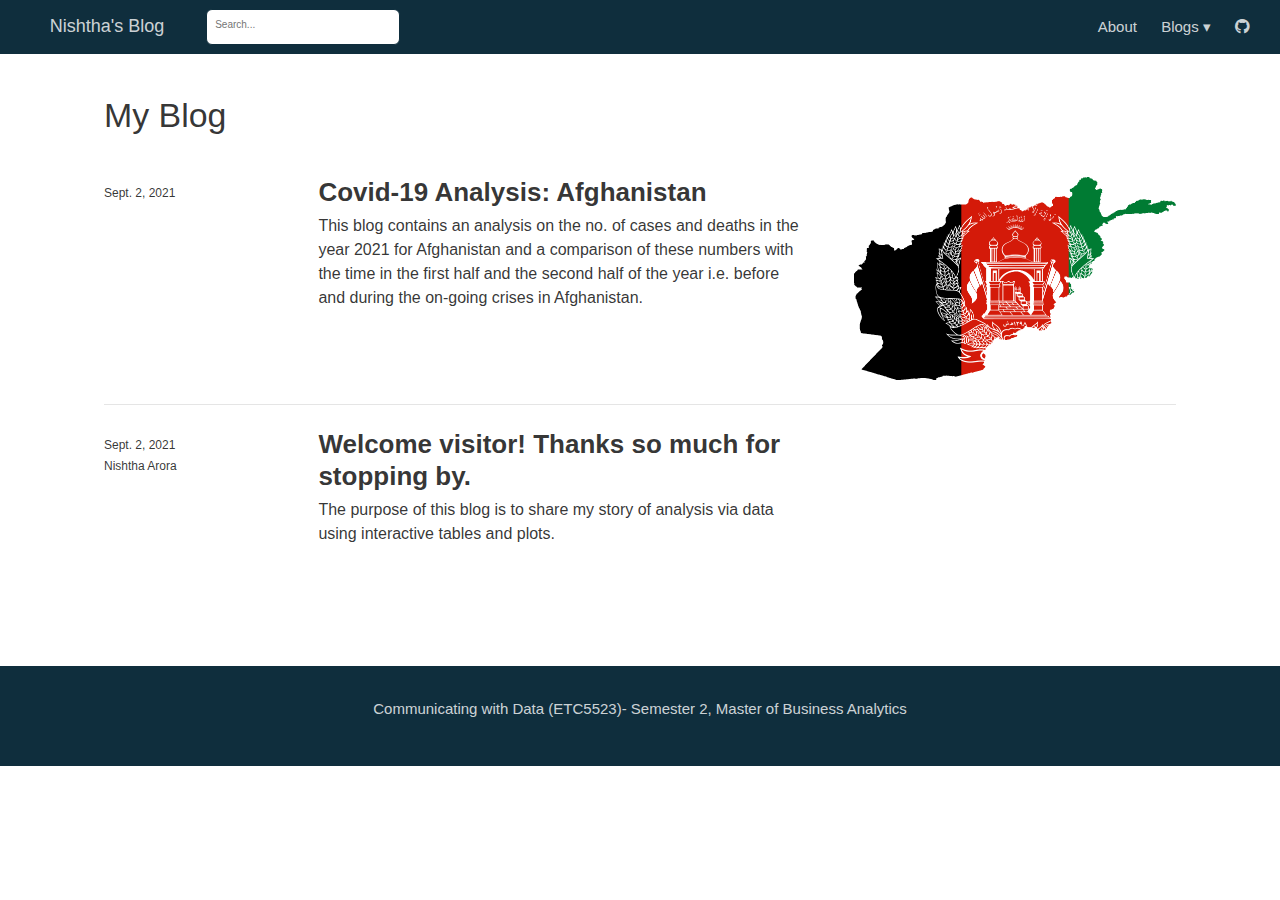
==== commit ba5d0928: "editing welcome file" ====
--- a/docs/index.html
+++ b/docs/index.html
@@ -2074,6 +2074,9 @@
 <a href="blog2.html">Blog entry 2</a>
 </div>
 </div>
+<a href="https://github.com/etc5523-2021/blog-NishthaArora3008">
+<i class="fab fa-github" aria-hidden="true"></i>
+</a>
 <a href="javascript:void(0);" class="nav-toggle">&#9776;</a>
 </div>
 </nav>
@@ -2216,22 +2219,36 @@
 <div class="posts-container posts-apply-limit l-page">
 <div class="posts-list">
 <h1 class="posts-list-caption" data-caption="My Blog">My Blog</h1>
+<a href="posts/blog1/" class="post-preview">
+<script class="post-metadata" type="text/json">{"categories":[]}</script>
+<div class="metadata">
+<div class="publishedDate">Sept. 2, 2021</div>
+<div class="dt-authors"></div>
+</div>
+<div class="thumbnail">
+<img src="posts/blog1/distill-preview.png"/>
+</div>
+<div class="description">
+<h2>Covid-19 Analysis: Afghanistan</h2>
+<div class="dt-tags"></div>
+<p>This blog contains an analysis on the no. of cases and deaths in the year 2021 for Afghanistan and a comparison of these numbers with the time in the first half and the second half of the year i.e. before and during the on-going crises in Afghanistan.</p>
+</div>
+</a>
 <a href="posts/welcome/" class="post-preview">
 <script class="post-metadata" type="text/json">{"categories":[]}</script>
 <div class="metadata">
-<div class="publishedDate">Sept. 1, 2021</div>
+<div class="publishedDate">Sept. 2, 2021</div>
 <div class="dt-authors">
-<div class="dt-author">Nora Jones</div>
+<div class="dt-author">Nishtha Arora</div>
 </div>
 </div>
 <div class="thumbnail">
 <img/>
 </div>
 <div class="description">
-<h2>Welcome to My Blog</h2>
+<h2>Welcome visitor! Thanks so much for stopping by.</h2>
 <div class="dt-tags"></div>
-<p>Welcome to our new blog, My Blog. We hope you enjoy 
-reading what we have to say!</p>
+<p>The purpose of this blog is to share my story of analysis via data using interactive tables and plots.</p>
 </div>
 </a>
 </div>
@@ -2265,8 +2282,12 @@
 <div class="appendix-bottom"></div>
 <!--/radix_placeholder_appendices-->
 <!--radix_placeholder_navigation_after_body-->
+<div class="distill-site-nav distill-site-footer">
+<p>Communicating with Data (ETC5523)- Semester 2, Master of Business Analytics</p>
+</div>
 <!--/radix_placeholder_navigation_after_body-->
 
+
 </body>
 
 </html>
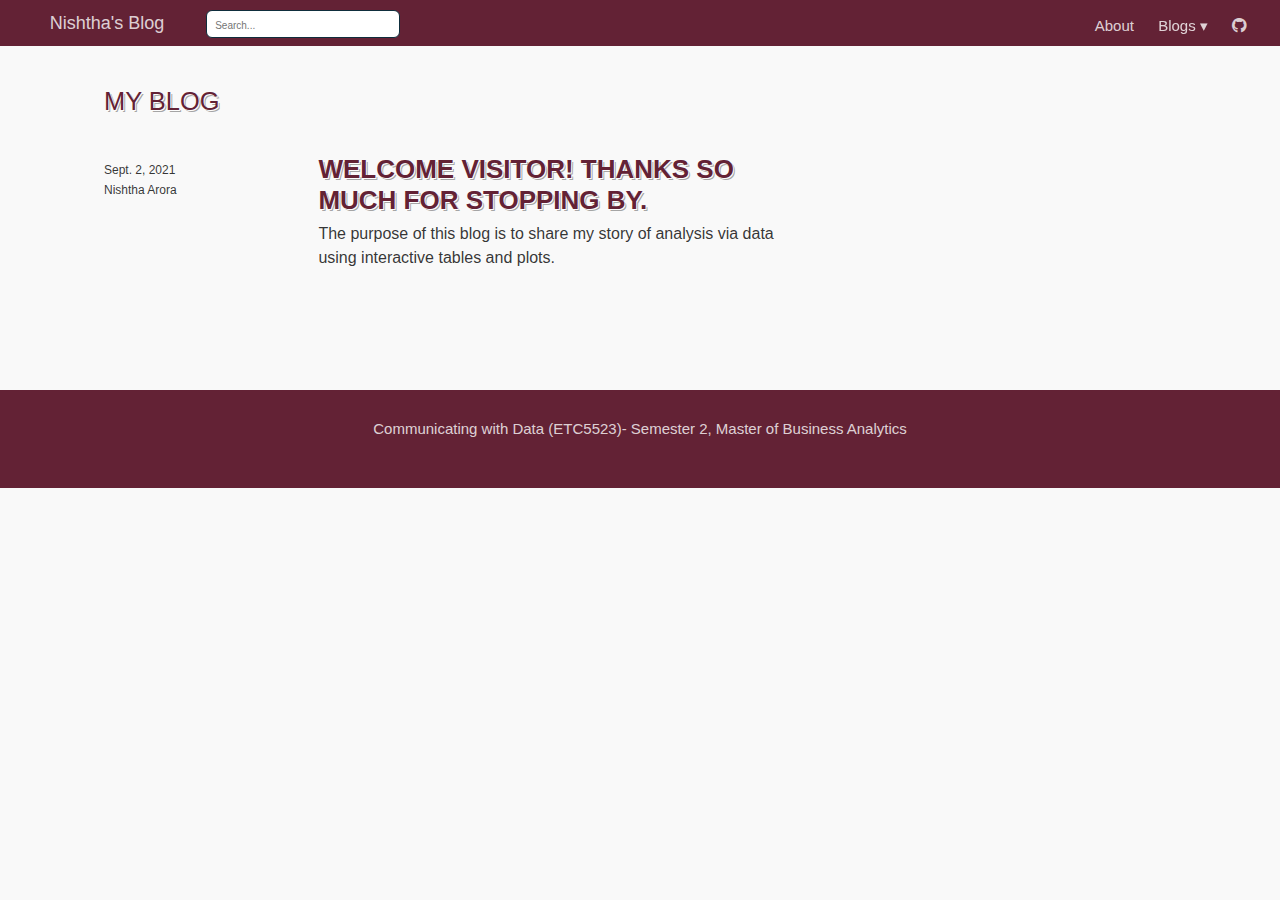
==== commit e69b1ec1: "Completing analysis" ====
--- a/docs/index.html
+++ b/docs/index.html
@@ -2040,8 +2040,793 @@
   <script src="site_libs/webcomponents-2.0.0/webcomponents.js"></script>
   <script src="site_libs/distill-2.2.21/template.v2.js"></script>
   <!--radix_placeholder_site_in_header-->
+  <style type="text/css">
+  html, body {
+  	font-size:12px; 
+  	line-height:18px;
+  	height: 100%;
+   }
+  body {background: #f9f9f9 url(../img/page-bg-1.jpg);}
+
+  .main-container {
+  	height:auto; 
+  	height: 100%;
+  	min-height: 100%;
+  }
+
+  @media (max-width: 767px) {
+    body { padding-right: 0px; padding-left: 0px; }
+    .container {margin-right: 20px; margin-left: 20px;}
+   }
+
+  /***** Titles and Headings *****/
+  h1, h2, h3, h4 , h5, h6 {
+  	font-family: "Oswald", sans-serif; 
+  	font-weight: normal;
+  	text-transform:uppercase; 
+  }	
+  h1, h2, h3, h4, h5 {text-shadow: 1px 1px 0 #fdfdfd, 2px 2px 0 rgba(81, 81, 81, 0.5), 0 0 1px #fdfdfd;}
+  h1.title-bg, h2.title-bg, h3.title-bg, h4.title-bg , h5.title-bg, h6.title-bg {
+  	background:#f8f8f8; 
+  	padding:10px 5px;
+  	margin: 0px 0px 20px 0px;
+  	border-bottom: 1px dotted #a9a9a9;
+  	border-top: 1px dotted #a9a9a9;
+  }
+  h1 small, h2 small, h3 small, h4 small, h5 small, h6 small {color:#7f7f7f;}
+  h2 small {font-size: 30px;}
+  h5 small {font-size: 14px;}
+  h6 small {font-size: 12px;}
+
+  h5.title-bg button {
+  	float: right; 
+  	text-transform: none;
+  	margin-left:5px;
+  }
+
+  /***** Links *****/
+  a, a:hover { color:#d8450b; }
+
+  /***** Misc *****/
+  i {margin-right: 3px;}
+  p {margin-bottom: 20px;}
+  blockquote {
+  	font-size:16px; 
+  	line-height:24px; 
+  	font-family:Georgia, "Calibri", Times, serif; 
+  	font-style:italic;
+  	border-left: 5px solid #999;
+  }
+  blockquote.pull-right {border-right: 5px solid #999;}
+
+
+  /**************************************
+  / Header
+  **************************************/
+  .logo { margin-top:40px; }
+  .logo img { padding-right:20px; }
+  .logo h5 { display: inline-block; }
+  .headline { margin-bottom:20px; }
+
+  /* Landscape phones and down */
+  @media (max-width: 480px) {
+  	.logo, .navigation {text-align: center;}
+  	.row.header {margin-bottom: 30px;}
+  	.logo h5 {display: block;}
+  }
+  /* Portrait tablet to landscape and desktop */
+  @media (min-width: 768px) and (max-width: 1199px) {
+  	.headline .lead {display: none;}
+  }
+
+  .navigation { margin-top:40px; }
+  .navigation .navbar { 
+  	float:right; background:#f8f8f8;
+  	border-bottom: 1px dotted #a9a9a9;
+  	border-top: 1px dotted #a9a9a9;
+  }
+  .navbar .nav > li > a { 
+  	font-family: "arial", sans-serif; 
+  	font-weight: normal;
+  	text-shadow: none; 
+  	text-transform:uppercase; 
+  	font-size:12px; 
+  	padding: 10px 15px 10px;
+  }
+
+  /* Portrait tablet */
+  @media (min-width: 768px) and (max-width: 979px) {
+  	.navbar .nav > li > a {padding: 10px 10px 10px;}
+  }
+
+  .navbar .nav > .active > a,
+  .navbar .nav > .active > a:hover,
+  .navbar .nav > .active > a:focus {
+  	color:#FFF; 
+  	background-color:#d8450b;
+  	-webkit-box-shadow: none;
+      -moz-box-shadow: none;
+      box-shadow: none;  
+  }
+
+  .navbar .nav li.dropdown.open > .dropdown-toggle,
+  .navbar .nav li.dropdown.active > .dropdown-toggle,
+  .navbar .nav li.dropdown.open.active > .dropdown-toggle {
+    	color:#FFF; 
+  	background-color:#d8450b;
+  }
+
+  ul.nav li.dropdown:hover ul.dropdown-menu{ display: block; }
+  .dropdown-menu{
+  	font-family: "arial", sans-serif; 
+  	font-weight: normal;
+  	text-transform:uppercase; 
+  	font-size:10px;
+  	padding: 0px;
+  	margin: 0px;
+  	background-color: #383838;
+  	border: none;
+  	*border-right-width: none;
+  	*border-bottom-width: none;
+  	-webkit-border-radius: 0px;
+       -moz-border-radius: 0px;
+            border-radius: 0px;
+  	-webkit-box-shadow: none;
+       -moz-box-shadow: none;
+            box-shadow: none;
+  	-webkit-background-clip: none;
+       -moz-background-clip: none;
+            background-clip: none;
+  }
+  .navbar .nav > li > .dropdown-menu:before {
+    border-right: 0px;
+    border-bottom: 0px;
+    border-left: 0px;
+    border-bottom-color: none;
+  }
+  .dropdown-menu a {
+  	color: #ababab; 
+  	border-bottom:1px solid #474747;
+  	padding: 10px 10px;
+  	margin:0px 10px;
+  }
+  .dropdown-menu li > a:hover,
+  .dropdown-menu li > a:focus,
+  .dropdown-submenu:hover > a {
+    color: #f9f9f9;
+    text-decoration: none;
+    background-color: #383838;
+    background-image: none;
+    filter: none;
+  }
+  .navbar .nav li.dropdown.open > .dropdown-toggle .caret,
+  .navbar .nav li.dropdown.active > .dropdown-toggle .caret,
+  .navbar .nav li.dropdown.open.active > .dropdown-toggle .caret {
+    border-top-color: #fff;
+    border-bottom-color: #fff;
+  }
+  .navbar .nav > li > .dropdown-menu:before,
+  .navbar .nav > li > .dropdown-menu:after {
+    display: none;
+  }
+
+
+  /**************************************
+  / Slider
+  **************************************/
+  .carousel-caption h4 { font-size: 14px; text-shadow:none; }
+  .carousel-caption {background: url(../img/post-item-hover.png);}
+  .carousel-control {border: none; top: 177px;}
+
+
+  /**************************************
+  / Gallery
+  **************************************/
+  .gallery-title { margin-bottom:15px; }
+  .gallery-item { margin-bottom:15px; margin-top:15px; }
+
+  .gallery-hover-6col,
+  .gallery-hover-4col,
+  .gallery-hover-3col,
+  .gallery-hover-4col-cir { 
+  	display:none; 
+  	background:url(../img/gallery-item-hover.png);
+  	position:absolute; 
+  	z-index: 10;
+  }
+  .gallery-hover-4col-cir{
+  	-webkit-border-radius: 500px;
+       -moz-border-radius: 500px;
+            border-radius: 500px;
+  }
+
+  /* Large Desktop Size */
+  @media (min-width: 1200px) {
+  	.gallery-hover-6col {width:170px; height:139px;}
+  	.gallery-hover-4col {width:270px; height:220px;}
+  	.gallery-hover-3col {width:370px; height:300px;}
+  	.gallery-hover-4col-cir {width:270px; height:270px;}
+  	.gallery-hover-4col-cir .gallery-icons {top: 45%; left:34%;}
+  }
+
+  /* Small Desktop Size */
+  @media (min-width: 980px) and (max-width: 1199px) {
+  	.gallery-hover-6col {width:140px; height:114px;}
+  	.gallery-hover-4col {width:220px; height:180px;}
+  	.gallery-hover-3col {width:300px; height:243px;}
+  	.gallery-hover-4col-cir {width:220px; height:220px;}
+  	.gallery-hover-4col-cir .gallery-icons {top: 42%; left:29%;}
+
+  	/* Clip descriptions */
+  	li.span4 .project-details {
+  	    -o-text-overflow: ellipsis;
+  	    text-overflow:    ellipsis;
+  	    overflow:hidden;
+  	    white-space:nowrap;
+  	    width: 280px;
+  	}
+  	li.span3 .project-details {
+  	    -o-text-overflow: ellipsis;
+  	    text-overflow:    ellipsis;
+  	    overflow:hidden;
+  	    white-space:nowrap;
+  	    width: 200px;
+  	}
+  	li.span2 .project-details {
+  	    -o-text-overflow: ellipsis;
+  	    text-overflow:    ellipsis;
+  	    overflow:hidden;
+  	    white-space:nowrap;
+  	    width: 120px;
+  	}
+  }
+
+  /* Portrait tablet to landscape */
+  @media (min-width: 768px) and (max-width: 979px) {
+
+  	/* Clip descriptions */
+  	li.span2 .project-details {display:none;}
+  	li.span3 .project-details {
+  	    -o-text-overflow: ellipsis;
+  	    text-overflow:    ellipsis;
+  	    overflow:hidden;
+  	    white-space:nowrap;
+  	    width: 146px;
+  	}
+  	li.span4 .project-details {
+  	    -o-text-overflow: ellipsis;
+  	    text-overflow:    ellipsis;
+  	    overflow:hidden;
+  	    white-space:nowrap;
+  	    width: 208px;
+  	}
+  }
+  /* Landscape phones and down */
+  @media (max-width: 480px) {
+  	.project-details {width: 250px; text-align: center}
+  	.gallery-post-grid {text-align: center}
+  	.project-details {margin-left:auto; margin-right: auto;}
+  	.gallery {text-align: center; }
+  	.gallery-cats { display: none;}
+  	li.span2 .project-details {
+  	    -o-text-overflow: ellipsis;
+  	    text-overflow:    ellipsis;
+  	    overflow:hidden;
+  	    white-space:nowrap;
+  	    width: 150px;
+  		}
+  }
+  /* Mobile Landscape Size */
+  @media only screen and (min-width: 480px) and (max-width: 767px) {
+  	li.span4 .project-details {width:350px;}
+  }
+  /* Mobile Portrait Size */
+  @media only screen and (max-width: 479px) {
+  	li.span4 .project-details {width:260px;}
+  }
+
+  .project-details {
+  	background:#f8f8f8;
+  	display: block;
+  	padding:10px;
+  	border-bottom: 1px dotted #a9a9a9;
+  	font-family: Georgia;
+  	font-style: italic;
+
+  	width: auto\9;
+      height: auto;
+      max-width: 100%;
+  }
+  .project-details a {
+  	margin: 0px; 
+  	font-size: 12px; 
+  	font-style: normal;
+  	text-shadow:none;
+  	display: block;
+  	font-family: "Oswald", sans-serif; 
+  	font-weight: normal;
+  	text-transform:uppercase; 
+  }
+  .project-details {color: #6f6f6f;}
+  .project-details a {color: #333333;}
+  .project-details a:hover {color:#d8450b; text-decoration: none;}
+
+  .project-info {margin: 0px 0px 40px 0px;}
+  .project-info li { 
+  	list-style: none; 
+  	border-bottom: 1px dashed #a9a9a9;;
+  	padding: 10px; }
+  .project-info li h6 {display: inline; margin-right: 5px;}
+
+  .gallery-icons {
+  	z-index: 9;
+  	position:absolute;
+  	bottom: 0px; 
+  	right: 0px;
+  	width: 89px;
+  	height: 42px;
+  	display: block;
+  }
+  a.item-zoom-link { 
+  	height: 42px;
+  	width: 42px;
+  	background: #ffffff url(../img/gallery-item-icons.png) no-repeat;
+  	background-position: 0px 0px;
+  	position:absolute;
+  	display: block;
+  }
+  a.item-details-link { 
+  	height: 42px;
+  	width: 42px;
+  	background: #ffffff url(../img/gallery-item-icons.png) no-repeat;
+  	background-position: -42px 0px;
+  	position:absolute; 
+  	left: 47px;
+  	display: block;
+  }
+  a.item-zoom-link:hover {background: #d8450b url(../img/gallery-item-icons.png) no-repeat;}
+  a.item-details-link:hover {background: #d8450b url(../img/gallery-item-icons.png) no-repeat; background-position: -42px 0px;}
+
+  .gallery-post-grid {margin:0px;}
+  .gallery-post-grid li {list-style: none; float: left; margin-bottom: 30px;}
+
+  .gallery-cats {margin: 0px 0px 20px 0px;}
+  .gallery-cats li{
+  	list-style: none; 
+  	float: left; 
+  	padding: 0px 10px;
+  	border-left: 1px dotted #a9a9a9;
+  }
+  .gallery-cats li:first-child{border-left:0px;}
+  	
+  	
+  /**************************************
+  / Blog
+  **************************************/
+  /*** Blog on Home Page ***/
+  .blog-summary {line-height: 18px;}
+  .post-info-shade { background:#f8f8f8; }
+  .post-info { line-height:20px; padding-top:10px; }
+  .post-info h4 {line-height: 26px; margin-top: 0px;}
+  .post-info h4 a, .post-info h4 a:hover {color:#333; text-decoration: none;}
+  .post-info ul li {list-style: none; padding-bottom: 2px; margin: 0px;}
+  .post-preview {line-height: 20px;}
+
+  /* All Sizes up to Large Desktop */
+  @media only screen and (max-width: 1199px) {
+  	.post-info h4 {clear:both;}
+  	.blog-details-preview {display: none; border:1px solid #000;}
+  }
+
+  /*** Blog List Page ***/
+  .blog article,
+  .blog section {margin-bottom: 40px;}
+  .blog article h3 {margin-top: 0px;}
+  .blog article h3 a, .blog article h4 a,
+  .blog article h3 a:hover, .blog article h4 a:hover {color:#333333; text-decoration: none;}
+  .blog h4 {line-height: 26px;}
+
+  /* Mobile Landscape Size */
+  @media only screen and (max-width: 479px) {
+  	.blog h4 {width:260px;}
+  }
+
+  .post-summary {background: #f8f8f8; padding-bottom: 20px; overflow: auto;}
+  .post-summary p {padding:20px; margin:0px;}
+  .post-summary-footer {margin: 0px; padding:0px 20px;}
+  .post-summary-footer button {margin: 0px; float:left;}
+  ul.post-data {float:right;}
+  ul.post-data-3 {margin-top:20px;}
+  ul.post-data li, ul.post-data-3 li {
+  	list-style: none; 
+  	float: left; 
+  	padding: 0px 10px;
+  	border-left: 1px dotted #a9a9a9;
+  }
+  ul.post-data li:first-child,
+  ul.post-data-3 li:first-child {border: none; padding-left: 0px;}
+  ul.post-data li:last-child {padding-right: 0px;}
+
+  /* Small Desktop Size */
+  @media (min-width: 980px) and (max-width: 1199px) {
+  	ul.post-data-3 li:last-child {display: none;}
+  }
+
+  /* Portrait tablet */
+  @media (min-width: 768px) and (max-width: 979px) {
+  	.post-summary-footer button {float: none; margin-bottom: 20px;}
+  	.blog article button {float: left; clear: both; margin-bottom: 20px;}
+  	ul.post-data-3 {display: none;}
+  	ul.post-data {float: none; clear: both; margin: 0px;}
+  	ul.post-data li:last-child {
+  		-o-text-overflow: ellipsis;
+  	    text-overflow:    ellipsis;
+  	    overflow:hidden;
+  	    white-space:nowrap;
+  	    width: 120px;
+  	}
+  }
+
+  .blog-style-2 h4 {margin-top:0px; margin-bottom: 10px;}
+  .blog-style-2 ul.post-data {margin:0px 0px 20px 0px;}
+  .blog-style-2 ul.post-data li {
+  	float: none; 
+  	margin:0px; 
+  	padding: 5px 0px 0px 0px;
+  	border: none;
+  }
+  .blog-post-grid {margin:0px;}
+  .blog-post-grid li {list-style: none; float: left; margin-bottom: 30px;}
+  .blog-post-hover { 
+  	display:none; 
+  	width:270px; height:220px;
+  	background:url(../img/post-item-hover.png);
+  	position:absolute; 
+  	z-index: 10;
+  }
+  .blog-post-hover p{
+  	color: #f8f8f8;
+  	padding:20px;
+  	font-family:Georgia, "Times New Roman", Times, serif;
+  	font-style: italic;
+  }
+  .blog-post-hover a{
+  	font-family: "Oswald", sans-serif; 
+  	font-weight: normal;
+  	text-transform:uppercase; 
+  	font-size: 28px;
+  	line-height: 32px;
+  	font-style: normal;
+  	color: #f8f8f8;
+  }
+  .blog-post-hover a:hover{ text-decoration: none; color: #d8450b;}
+
+  @media (min-width: 768px) and (max-width: 1199px) {
+  	.blog-post-hover {width:220px; height:179px;}
+  	.blog-post-hover a{ font-size: 20px; line-height: 24px;}
+  	}
+
+  /* All Mobile Sizes */
+  @media only screen and (max-width: 767px) {
+  	.post-summary-footer{display: none;}
+  	.post-summary{padding-bottom: 0px;}
+  	.blog-style-2 {display: none;}
+  }
+
+  /*** Blog Full Page ***/
+  .post-content {background: #f8f8f8; overflow: auto;}
+  .post-body {padding: 20px;}
+  .about-author img {float: left; margin-right: 20px;}
+
+  /*** Comments ***/
+  .comments ul {margin:0px;}
+  .comments ul li {
+  	list-style: none;
+  	padding: 20px;
+  	background: #f8f8f8;
+  	margin-bottom: 40px;
+  	border-bottom: 1px dotted #a9a9a9;
+  	border-top: 1px dotted #a9a9a9;
+  }
+  .comments ul li ul {margin-left:40px; padding-top: 20px;}
+  .comments ul li ul li {
+  	border-top: 1px dotted #a9a9a9;
+  	border-bottom: none;
+  	padding: 20px 20px;
+  	margin-bottom:0px;
+  }
+  .comments ul li ul li:last-child {padding-bottom: 0px;}
+
+  .comments ul li img {margin:0px 10px 10px 0px;}
+  .comment-name {
+  	font-family: "Oswald", sans-serif; 
+  	font-weight: normal;
+  	text-transform:uppercase; 
+  }
+  .comment-date {
+  	font-family:Georgia, "Times New Roman", Times, serif;
+  	font-style: italic;
+  	clear: both;
+  }
+  .comment-content { clear:both; padding-top:10px; }
+  .comment-form-container input,
+  #contact-form input {margin-bottom: 12px;}
+  .comment-form-container textarea,
+  #contact-form textarea {height: 150px;}
+  .comment-form-container .btn,
+  #contact-form .btn {margin-top: 12px;}
+
+
+  /**************************************
+  / Sidebar
+  **************************************/
+  .sidebar input{width: 80%;}
+  .sidebar h5 {margin-top: 40px;}
+  .sidebar ul.post-category-list,
+  .sidebar .tab-content .tab-pane ul {margin:0px;}
+  .sidebar ul.post-category-list li,
+  .sidebar .tab-content .tab-pane ul li {
+  	list-style: none; 
+  	border-bottom: 1px dashed #a9a9a9;
+  	padding:10px 5px;
+  }
+  .sidebar ul.post-category-list li a{
+  	font-family: "Oswald", sans-serif; 
+  	font-weight: normal;
+  	text-transform:uppercase; 
+  }
+  .sidebar ul.post-category-list li:first-child,
+  .sidebar .tab-content .tab-pane ul li:first-child{ padding-top: 0px; }
+  .sidebar ul.post-category-list li:last-child { padding-bottom: 0px; border-bottom:none; }
+  .sidebar ul.post-category-list li i {padding-right: 5px; background-position: 0 -95px;}
+  .sidebar .tab-content .tab-pane ul li i {padding-right: 5px;}
+
+  .popular-posts{ margin: 0px;}
+  .popular-posts li {
+  	list-style: none; 
+  	margin-bottom: 20px; 
+  	clear: both;
+  	display: block;
+  	min-height: 70px;
+  }
+  .popular-posts li a, 
+  .popular-posts li a:hover {color:#333333; text-decoration: none;}
+  .popular-posts li img {float: left; margin-right: 20px;}
+  .popular-posts li em {font-family:Georgia, "Times New Roman", Times, serif;}
+  p.side {margin-bottom: 20px;}
+
+  /* Mobile Portrait and Landscape Size */
+  @media only screen and (max-width: 479px) {
+  	iframe {width:270px;}
+  }
+  /* Tablet */
+  @media (min-width: 768px) and (max-width: 979px) {
+  	iframe {width:230px;}
+  }
+  /* Small Desktop Size */
+  @media (min-width: 980px) and (max-width: 1199px) {
+  	iframe {width:300px;}
+  }
+
+
+  /**************************************
+  / Footer
+  **************************************/
+  .footer-container {
+  	width:100%;
+  	background:#333;
+  	clear: both;
+   	position: relative;
+   	z-index: 10;
+  }
+  .footer-row { margin-top: 30px;}
+  .footer-col {color:#ababab; font-size: 11px;}
+  .footer-col a {color:#dcdcdc; font-weight: bold;}
+  .footer-col a:hover {color:#d8450b; text-decoration: none;}
+  .footer-col h5, .footer-col strong {color:#f9f9f9; text-shadow:none;}
+  .footer-col h5 {margin-bottom: 25px;}
+  .footer-col ul {margin: 0px;}
+  .footer-col ul li {list-style: none; padding-bottom: 20px;}
+  .footer-col ul.post-list li {
+  	border-bottom: 1px dashed #504f4f;
+  	padding: 10px 0px;
+  }
+  /* All Mobile Sizes */
+  @media only screen and (max-width: 767px) {
+  	.footer-col {
+  		clear:both;
+  		overflow: auto;
+  		margin-bottom: 20px;
+  	}
+  	.footer-sub .right {display: none;}
+  }
+  ul.img-feed li {
+  	float: left; 
+  	margin: 0px 7px 7px 0px; 
+  	padding-bottom: 0px;
+  }
+
+  /* Portrait tablet */
+  @media (min-width: 768px) and (max-width: 979px) {
+  	ul.img-feed li:nth-last-child(-n+4) {display: none;}
+  }
+
+  /**** Social Icons ****/
+  .social-icons {padding-top: 10px;}
+  .social-icons li {
+  	list-style: none; 
+  	float: left;
+  	margin-right: 6px;
+  }
+  /* Small Monitor */
+  @media (min-width: 980px) and (max-width: 1199px) {
+  	.social-icons li:last-child {display:none;}
+  }
+  a.social-icon { 
+  	background: url(../img/social-icons.png);
+  	display: block; 
+  	width: 46px; 
+  	height: 46px;
+  }
+  a.facebook {background-position: 0px 0px;}
+  a.facebook:hover {background-position: 0px -47px;}
+  a.twitter{background-position: -52px 0px;}
+  a.twitter:hover {background-position: -52px -47px;}
+  a.dribble{background-position: -104px 0px;}
+  a.dribble:hover {background-position: -104px -47px;}
+  a.rss{background-position: -156px 0px;}
+  a.rss:hover {background-position: -156px -47px;}
+  a.forrst{background-position: -208px 0px;}
+  a.forrst:hover {background-position: -208px -47px;}
+
+  /**** Sub Footer ****/
+  .footer-sub {background: #1f1f1f; padding: 10px 0px;}
+  .footer-sub div div span {padding: 0px 20px;}
+
+
+  /**************************************
+  / MISC
+  **************************************/
+  .row {margin-bottom:40px;}
+  .sub-row30 {margin-bottom:30px;}
+  .sub-row20 {margin-bottom:20px;}
+  .no-margin {margin-bottom:0px;}
+
+  a.accordion-toggle{background: #f5f5f5;}
+  .nav-tabs li.active a{background:#f8f8f8;}
+
+  @media only screen and  (max-width: 767px) {
+  	.btn {margin-bottom: 20px;}
+  }
+
+  .left {float: left;}
+  .right {float: right;}
+  .align-left{float: left; margin: 0px 20px 20px 0px;}
+  .align-right{float: right; margin: 0px 0px 20px 20px;}
+
+  .color-bg { background:#d8450b; }
+  .color { color:#d8450b; }
+  .color-bar-1, .color-bar-2 { width:100% }
+  .color-bar-1 { background:#414141; height:5px; }
+  .color-bar-2 { height:3px; }
+  .page-header { margin:0px }
+  .lead {line-height:28px; margin: 20px 0px 30px 0px; }
+
+  #toTop {
+  	width:47px;
+  	height:47px;
+  	background:url(../img/back-top-btn.png) no-repeat;
+  	text-align:center;
+  	position:fixed;
+  	bottom:25px;
+  	right:20px;
+  	cursor:pointer;
+  	display:none;
+  	text-indent:-9999px;
+  	z-index:12; 
+  }
+
+  /***** Lightbox *****/
+  #lightbox-image-details-caption {
+  	font-family: "Oswald", sans-serif; 
+  	font-weight: normal;
+  	text-transform:uppercase;
+  	font-size: 14px;
+  }
+  #lightbox-secNav-btnClose {width: 30px; padding-bottom: 0;}
+  #lightbox-image-details-currentNumber {display: none; visibility: hidden;}
+
+  /***** Testimonials *****/
+  .quote-text { 
+  	font-size:16px; 
+  	line-height:24px; 
+  	font-family:Georgia, "Times New Roman", Times, serif; 
+  	font-style:italic;
+  	margin:0px 20px; }
+  .quote-text cite { 
+  	font-size:12px; 
+  	color:#999;
+  	display:block;
+  	margin-top:5px; }
+
+  #clientCarousel.carousel .item {
+  	background: #f9f9f9;
+  	padding:20px 0px;
+      -webkit-transition: opacity 1s ease-in-out;
+  	-moz-transition: opacity 1s ease-in-out;
+  	-o-transition: opacity 1s ease-in-out;
+  	transition: opacity 1s ease-in-out;
+      left: 0 !important;
+    }
+  #clientCarousel.carousel .next.left, .carousel .prev.right {
+      opacity: 1;
+      z-index: 1;
+    }
+  #clientCarousel.carousel .active.left, .carousel .active.right {
+      opacity: 0;
+      z-index: 2;
+    }
+
+  /***** Client Logos *****/
+  .client-link { 
+  	display: block; 
+  	width: 100px; 
+  	height: 100px;
+  	position: relative;
+  }
+  .client-mask {
+  	display: block;
+  	width: 100px; 
+  	height: 100px;
+  	position: absolute;
+  	background: url(../img/rnd-client-mask.png);
+  }
+  .client-logos {margin: 20px 0px 0px 0px;}
+  .client-logos li {list-style: none; float: left; margin: 0px 7px;}
+
+  /* Small Monitor */
+  @media (min-width: 980px) and (max-width: 1199px) {
+  	.client-logos li:first-child {display: none;}
+  }
+  /* Portrait tablet */
+  @media (min-width: 768px) and (max-width: 979px) {
+  	.client-logos li:nth-last-child(-n+2) {display: none;}
+  }
+
+  /***** Features Page (these can be deleted)*****/
+  .the-grid div {
+  	background: #e4e4e4; 
+  	padding:10px 0px; 
+  	text-align: center;
+  }
+  .form-examples input { margin-bottom: 10px;}
+  .the-icons {list-style: none; margin-left: 0;}
+  .the-icons li {float: left; width: 25%; line-height: 25px;}
+
+  /* Mobile Portrait Size to Tablet Portrait Size */
+  @media only screen and  (max-width: 767px) {
+  	.the-icons li {float: none; width: 100%; line-height: 25px;}	
+  }
+
+  .distill-site-nav {
+    background-color: #632235   ;
+    font-size: 15px;
+  }
+
+  .d-title {
+    background-image: url("images/title.png");
+    background-repeat: no-repeat;
+    background-position: right;
+  }
+
+  h1,h2, h3, h4, h5, h6 {
+    color: #632235;
+  }
+
+  </style>
   <!--/radix_placeholder_site_in_header-->
 
+  <link rel="stylesheet" href="custom-styles.css" type="text/css"/>
 
 </head>
 
@@ -2219,21 +3004,6 @@
 <div class="posts-container posts-apply-limit l-page">
 <div class="posts-list">
 <h1 class="posts-list-caption" data-caption="My Blog">My Blog</h1>
-<a href="posts/blog1/" class="post-preview">
-<script class="post-metadata" type="text/json">{"categories":[]}</script>
-<div class="metadata">
-<div class="publishedDate">Sept. 2, 2021</div>
-<div class="dt-authors"></div>
-</div>
-<div class="thumbnail">
-<img src="posts/blog1/distill-preview.png"/>
-</div>
-<div class="description">
-<h2>Covid-19 Analysis: Afghanistan</h2>
-<div class="dt-tags"></div>
-<p>This blog contains an analysis on the no. of cases and deaths in the year 2021 for Afghanistan and a comparison of these numbers with the time in the first half and the second half of the year i.e. before and during the on-going crises in Afghanistan.</p>
-</div>
-</a>
 <a href="posts/welcome/" class="post-preview">
 <script class="post-metadata" type="text/json">{"categories":[]}</script>
 <div class="metadata">
--- a/docs/custom-styles.css
+++ b/docs/custom-styles.css
@@ -0,0 +1,781 @@
+html, body {
+	font-size:12px; 
+	line-height:18px;
+	height: 100%;
+ }
+body {background: #f9f9f9 url(../img/page-bg-1.jpg);}
+
+.main-container {
+	height:auto; 
+	height: 100%;
+	min-height: 100%;
+}
+
+@media (max-width: 767px) {
+  body { padding-right: 0px; padding-left: 0px; }
+  .container {margin-right: 20px; margin-left: 20px;}
+ }
+
+/***** Titles and Headings *****/
+h1, h2, h3, h4 , h5, h6 {
+	font-family: "Oswald", sans-serif; 
+	font-weight: normal;
+	text-transform:uppercase; 
+}	
+h1, h2, h3, h4, h5 {text-shadow: 1px 1px 0 #fdfdfd, 2px 2px 0 rgba(81, 81, 81, 0.5), 0 0 1px #fdfdfd;}
+h1.title-bg, h2.title-bg, h3.title-bg, h4.title-bg , h5.title-bg, h6.title-bg {
+	background:#f8f8f8; 
+	padding:10px 5px;
+	margin: 0px 0px 20px 0px;
+	border-bottom: 1px dotted #a9a9a9;
+	border-top: 1px dotted #a9a9a9;
+}
+h1 small, h2 small, h3 small, h4 small, h5 small, h6 small {color:#7f7f7f;}
+h2 small {font-size: 30px;}
+h5 small {font-size: 14px;}
+h6 small {font-size: 12px;}
+
+h5.title-bg button {
+	float: right; 
+	text-transform: none;
+	margin-left:5px;
+}
+
+/***** Links *****/
+a, a:hover { color:#d8450b; }
+
+/***** Misc *****/
+i {margin-right: 3px;}
+p {margin-bottom: 20px;}
+blockquote {
+	font-size:16px; 
+	line-height:24px; 
+	font-family:Georgia, "Calibri", Times, serif; 
+	font-style:italic;
+	border-left: 5px solid #999;
+}
+blockquote.pull-right {border-right: 5px solid #999;}
+
+
+/**************************************
+/ Header
+**************************************/
+.logo { margin-top:40px; }
+.logo img { padding-right:20px; }
+.logo h5 { display: inline-block; }
+.headline { margin-bottom:20px; }
+
+/* Landscape phones and down */
+@media (max-width: 480px) {
+	.logo, .navigation {text-align: center;}
+	.row.header {margin-bottom: 30px;}
+	.logo h5 {display: block;}
+}
+/* Portrait tablet to landscape and desktop */
+@media (min-width: 768px) and (max-width: 1199px) {
+	.headline .lead {display: none;}
+}
+
+.navigation { margin-top:40px; }
+.navigation .navbar { 
+	float:right; background:#f8f8f8;
+	border-bottom: 1px dotted #a9a9a9;
+	border-top: 1px dotted #a9a9a9;
+}
+.navbar .nav > li > a { 
+	font-family: "arial", sans-serif; 
+	font-weight: normal;
+	text-shadow: none; 
+	text-transform:uppercase; 
+	font-size:12px; 
+	padding: 10px 15px 10px;
+}
+
+/* Portrait tablet */
+@media (min-width: 768px) and (max-width: 979px) {
+	.navbar .nav > li > a {padding: 10px 10px 10px;}
+}
+
+.navbar .nav > .active > a,
+.navbar .nav > .active > a:hover,
+.navbar .nav > .active > a:focus {
+	color:#FFF; 
+	background-color:#d8450b;
+	-webkit-box-shadow: none;
+    -moz-box-shadow: none;
+    box-shadow: none;  
+}
+
+.navbar .nav li.dropdown.open > .dropdown-toggle,
+.navbar .nav li.dropdown.active > .dropdown-toggle,
+.navbar .nav li.dropdown.open.active > .dropdown-toggle {
+  	color:#FFF; 
+	background-color:#d8450b;
+}
+
+ul.nav li.dropdown:hover ul.dropdown-menu{ display: block; }
+.dropdown-menu{
+	font-family: "arial", sans-serif; 
+	font-weight: normal;
+	text-transform:uppercase; 
+	font-size:10px;
+	padding: 0px;
+	margin: 0px;
+	background-color: #383838;
+	border: none;
+	*border-right-width: none;
+	*border-bottom-width: none;
+	-webkit-border-radius: 0px;
+     -moz-border-radius: 0px;
+          border-radius: 0px;
+	-webkit-box-shadow: none;
+     -moz-box-shadow: none;
+          box-shadow: none;
+	-webkit-background-clip: none;
+     -moz-background-clip: none;
+          background-clip: none;
+}
+.navbar .nav > li > .dropdown-menu:before {
+  border-right: 0px;
+  border-bottom: 0px;
+  border-left: 0px;
+  border-bottom-color: none;
+}
+.dropdown-menu a {
+	color: #ababab; 
+	border-bottom:1px solid #474747;
+	padding: 10px 10px;
+	margin:0px 10px;
+}
+.dropdown-menu li > a:hover,
+.dropdown-menu li > a:focus,
+.dropdown-submenu:hover > a {
+  color: #f9f9f9;
+  text-decoration: none;
+  background-color: #383838;
+  background-image: none;
+  filter: none;
+}
+.navbar .nav li.dropdown.open > .dropdown-toggle .caret,
+.navbar .nav li.dropdown.active > .dropdown-toggle .caret,
+.navbar .nav li.dropdown.open.active > .dropdown-toggle .caret {
+  border-top-color: #fff;
+  border-bottom-color: #fff;
+}
+.navbar .nav > li > .dropdown-menu:before,
+.navbar .nav > li > .dropdown-menu:after {
+  display: none;
+}
+
+
+/**************************************
+/ Slider
+**************************************/
+.carousel-caption h4 { font-size: 14px; text-shadow:none; }
+.carousel-caption {background: url(../img/post-item-hover.png);}
+.carousel-control {border: none; top: 177px;}
+
+
+/**************************************
+/ Gallery
+**************************************/
+.gallery-title { margin-bottom:15px; }
+.gallery-item { margin-bottom:15px; margin-top:15px; }
+
+.gallery-hover-6col,
+.gallery-hover-4col,
+.gallery-hover-3col,
+.gallery-hover-4col-cir { 
+	display:none; 
+	background:url(../img/gallery-item-hover.png);
+	position:absolute; 
+	z-index: 10;
+}
+.gallery-hover-4col-cir{
+	-webkit-border-radius: 500px;
+     -moz-border-radius: 500px;
+          border-radius: 500px;
+}
+
+/* Large Desktop Size */
+@media (min-width: 1200px) {
+	.gallery-hover-6col {width:170px; height:139px;}
+	.gallery-hover-4col {width:270px; height:220px;}
+	.gallery-hover-3col {width:370px; height:300px;}
+	.gallery-hover-4col-cir {width:270px; height:270px;}
+	.gallery-hover-4col-cir .gallery-icons {top: 45%; left:34%;}
+}
+
+/* Small Desktop Size */
+@media (min-width: 980px) and (max-width: 1199px) {
+	.gallery-hover-6col {width:140px; height:114px;}
+	.gallery-hover-4col {width:220px; height:180px;}
+	.gallery-hover-3col {width:300px; height:243px;}
+	.gallery-hover-4col-cir {width:220px; height:220px;}
+	.gallery-hover-4col-cir .gallery-icons {top: 42%; left:29%;}
+
+	/* Clip descriptions */
+	li.span4 .project-details {
+	    -o-text-overflow: ellipsis;
+	    text-overflow:    ellipsis;
+	    overflow:hidden;
+	    white-space:nowrap;
+	    width: 280px;
+	}
+	li.span3 .project-details {
+	    -o-text-overflow: ellipsis;
+	    text-overflow:    ellipsis;
+	    overflow:hidden;
+	    white-space:nowrap;
+	    width: 200px;
+	}
+	li.span2 .project-details {
+	    -o-text-overflow: ellipsis;
+	    text-overflow:    ellipsis;
+	    overflow:hidden;
+	    white-space:nowrap;
+	    width: 120px;
+	}
+}
+
+/* Portrait tablet to landscape */
+@media (min-width: 768px) and (max-width: 979px) {
+
+	/* Clip descriptions */
+	li.span2 .project-details {display:none;}
+	li.span3 .project-details {
+	    -o-text-overflow: ellipsis;
+	    text-overflow:    ellipsis;
+	    overflow:hidden;
+	    white-space:nowrap;
+	    width: 146px;
+	}
+	li.span4 .project-details {
+	    -o-text-overflow: ellipsis;
+	    text-overflow:    ellipsis;
+	    overflow:hidden;
+	    white-space:nowrap;
+	    width: 208px;
+	}
+}
+/* Landscape phones and down */
+@media (max-width: 480px) {
+	.project-details {width: 250px; text-align: center}
+	.gallery-post-grid {text-align: center}
+	.project-details {margin-left:auto; margin-right: auto;}
+	.gallery {text-align: center; }
+	.gallery-cats { display: none;}
+	li.span2 .project-details {
+	    -o-text-overflow: ellipsis;
+	    text-overflow:    ellipsis;
+	    overflow:hidden;
+	    white-space:nowrap;
+	    width: 150px;
+		}
+}
+/* Mobile Landscape Size */
+@media only screen and (min-width: 480px) and (max-width: 767px) {
+	li.span4 .project-details {width:350px;}
+}
+/* Mobile Portrait Size */
+@media only screen and (max-width: 479px) {
+	li.span4 .project-details {width:260px;}
+}
+
+.project-details {
+	background:#f8f8f8;
+	display: block;
+	padding:10px;
+	border-bottom: 1px dotted #a9a9a9;
+	font-family: Georgia;
+	font-style: italic;
+
+	width: auto\9;
+    height: auto;
+    max-width: 100%;
+}
+.project-details a {
+	margin: 0px; 
+	font-size: 12px; 
+	font-style: normal;
+	text-shadow:none;
+	display: block;
+	font-family: "Oswald", sans-serif; 
+	font-weight: normal;
+	text-transform:uppercase; 
+}
+.project-details {color: #6f6f6f;}
+.project-details a {color: #333333;}
+.project-details a:hover {color:#d8450b; text-decoration: none;}
+
+.project-info {margin: 0px 0px 40px 0px;}
+.project-info li { 
+	list-style: none; 
+	border-bottom: 1px dashed #a9a9a9;;
+	padding: 10px; }
+.project-info li h6 {display: inline; margin-right: 5px;}
+
+.gallery-icons {
+	z-index: 9;
+	position:absolute;
+	bottom: 0px; 
+	right: 0px;
+	width: 89px;
+	height: 42px;
+	display: block;
+}
+a.item-zoom-link { 
+	height: 42px;
+	width: 42px;
+	background: #ffffff url(../img/gallery-item-icons.png) no-repeat;
+	background-position: 0px 0px;
+	position:absolute;
+	display: block;
+}
+a.item-details-link { 
+	height: 42px;
+	width: 42px;
+	background: #ffffff url(../img/gallery-item-icons.png) no-repeat;
+	background-position: -42px 0px;
+	position:absolute; 
+	left: 47px;
+	display: block;
+}
+a.item-zoom-link:hover {background: #d8450b url(../img/gallery-item-icons.png) no-repeat;}
+a.item-details-link:hover {background: #d8450b url(../img/gallery-item-icons.png) no-repeat; background-position: -42px 0px;}
+
+.gallery-post-grid {margin:0px;}
+.gallery-post-grid li {list-style: none; float: left; margin-bottom: 30px;}
+
+.gallery-cats {margin: 0px 0px 20px 0px;}
+.gallery-cats li{
+	list-style: none; 
+	float: left; 
+	padding: 0px 10px;
+	border-left: 1px dotted #a9a9a9;
+}
+.gallery-cats li:first-child{border-left:0px;}
+	
+	
+/**************************************
+/ Blog
+**************************************/
+/*** Blog on Home Page ***/
+.blog-summary {line-height: 18px;}
+.post-info-shade { background:#f8f8f8; }
+.post-info { line-height:20px; padding-top:10px; }
+.post-info h4 {line-height: 26px; margin-top: 0px;}
+.post-info h4 a, .post-info h4 a:hover {color:#333; text-decoration: none;}
+.post-info ul li {list-style: none; padding-bottom: 2px; margin: 0px;}
+.post-preview {line-height: 20px;}
+
+/* All Sizes up to Large Desktop */
+@media only screen and (max-width: 1199px) {
+	.post-info h4 {clear:both;}
+	.blog-details-preview {display: none; border:1px solid #000;}
+}
+
+/*** Blog List Page ***/
+.blog article,
+.blog section {margin-bottom: 40px;}
+.blog article h3 {margin-top: 0px;}
+.blog article h3 a, .blog article h4 a,
+.blog article h3 a:hover, .blog article h4 a:hover {color:#333333; text-decoration: none;}
+.blog h4 {line-height: 26px;}
+
+/* Mobile Landscape Size */
+@media only screen and (max-width: 479px) {
+	.blog h4 {width:260px;}
+}
+
+.post-summary {background: #f8f8f8; padding-bottom: 20px; overflow: auto;}
+.post-summary p {padding:20px; margin:0px;}
+.post-summary-footer {margin: 0px; padding:0px 20px;}
+.post-summary-footer button {margin: 0px; float:left;}
+ul.post-data {float:right;}
+ul.post-data-3 {margin-top:20px;}
+ul.post-data li, ul.post-data-3 li {
+	list-style: none; 
+	float: left; 
+	padding: 0px 10px;
+	border-left: 1px dotted #a9a9a9;
+}
+ul.post-data li:first-child,
+ul.post-data-3 li:first-child {border: none; padding-left: 0px;}
+ul.post-data li:last-child {padding-right: 0px;}
+
+/* Small Desktop Size */
+@media (min-width: 980px) and (max-width: 1199px) {
+	ul.post-data-3 li:last-child {display: none;}
+}
+
+/* Portrait tablet */
+@media (min-width: 768px) and (max-width: 979px) {
+	.post-summary-footer button {float: none; margin-bottom: 20px;}
+	.blog article button {float: left; clear: both; margin-bottom: 20px;}
+	ul.post-data-3 {display: none;}
+	ul.post-data {float: none; clear: both; margin: 0px;}
+	ul.post-data li:last-child {
+		-o-text-overflow: ellipsis;
+	    text-overflow:    ellipsis;
+	    overflow:hidden;
+	    white-space:nowrap;
+	    width: 120px;
+	}
+}
+
+.blog-style-2 h4 {margin-top:0px; margin-bottom: 10px;}
+.blog-style-2 ul.post-data {margin:0px 0px 20px 0px;}
+.blog-style-2 ul.post-data li {
+	float: none; 
+	margin:0px; 
+	padding: 5px 0px 0px 0px;
+	border: none;
+}
+.blog-post-grid {margin:0px;}
+.blog-post-grid li {list-style: none; float: left; margin-bottom: 30px;}
+.blog-post-hover { 
+	display:none; 
+	width:270px; height:220px;
+	background:url(../img/post-item-hover.png);
+	position:absolute; 
+	z-index: 10;
+}
+.blog-post-hover p{
+	color: #f8f8f8;
+	padding:20px;
+	font-family:Georgia, "Times New Roman", Times, serif;
+	font-style: italic;
+}
+.blog-post-hover a{
+	font-family: "Oswald", sans-serif; 
+	font-weight: normal;
+	text-transform:uppercase; 
+	font-size: 28px;
+	line-height: 32px;
+	font-style: normal;
+	color: #f8f8f8;
+}
+.blog-post-hover a:hover{ text-decoration: none; color: #d8450b;}
+
+@media (min-width: 768px) and (max-width: 1199px) {
+	.blog-post-hover {width:220px; height:179px;}
+	.blog-post-hover a{ font-size: 20px; line-height: 24px;}
+	}
+
+/* All Mobile Sizes */
+@media only screen and (max-width: 767px) {
+	.post-summary-footer{display: none;}
+	.post-summary{padding-bottom: 0px;}
+	.blog-style-2 {display: none;}
+}
+
+/*** Blog Full Page ***/
+.post-content {background: #f8f8f8; overflow: auto;}
+.post-body {padding: 20px;}
+.about-author img {float: left; margin-right: 20px;}
+
+/*** Comments ***/
+.comments ul {margin:0px;}
+.comments ul li {
+	list-style: none;
+	padding: 20px;
+	background: #f8f8f8;
+	margin-bottom: 40px;
+	border-bottom: 1px dotted #a9a9a9;
+	border-top: 1px dotted #a9a9a9;
+}
+.comments ul li ul {margin-left:40px; padding-top: 20px;}
+.comments ul li ul li {
+	border-top: 1px dotted #a9a9a9;
+	border-bottom: none;
+	padding: 20px 20px;
+	margin-bottom:0px;
+}
+.comments ul li ul li:last-child {padding-bottom: 0px;}
+
+.comments ul li img {margin:0px 10px 10px 0px;}
+.comment-name {
+	font-family: "Oswald", sans-serif; 
+	font-weight: normal;
+	text-transform:uppercase; 
+}
+.comment-date {
+	font-family:Georgia, "Times New Roman", Times, serif;
+	font-style: italic;
+	clear: both;
+}
+.comment-content { clear:both; padding-top:10px; }
+.comment-form-container input,
+#contact-form input {margin-bottom: 12px;}
+.comment-form-container textarea,
+#contact-form textarea {height: 150px;}
+.comment-form-container .btn,
+#contact-form .btn {margin-top: 12px;}
+
+
+/**************************************
+/ Sidebar
+**************************************/
+.sidebar input{width: 80%;}
+.sidebar h5 {margin-top: 40px;}
+.sidebar ul.post-category-list,
+.sidebar .tab-content .tab-pane ul {margin:0px;}
+.sidebar ul.post-category-list li,
+.sidebar .tab-content .tab-pane ul li {
+	list-style: none; 
+	border-bottom: 1px dashed #a9a9a9;
+	padding:10px 5px;
+}
+.sidebar ul.post-category-list li a{
+	font-family: "Oswald", sans-serif; 
+	font-weight: normal;
+	text-transform:uppercase; 
+}
+.sidebar ul.post-category-list li:first-child,
+.sidebar .tab-content .tab-pane ul li:first-child{ padding-top: 0px; }
+.sidebar ul.post-category-list li:last-child { padding-bottom: 0px; border-bottom:none; }
+.sidebar ul.post-category-list li i {padding-right: 5px; background-position: 0 -95px;}
+.sidebar .tab-content .tab-pane ul li i {padding-right: 5px;}
+
+.popular-posts{ margin: 0px;}
+.popular-posts li {
+	list-style: none; 
+	margin-bottom: 20px; 
+	clear: both;
+	display: block;
+	min-height: 70px;
+}
+.popular-posts li a, 
+.popular-posts li a:hover {color:#333333; text-decoration: none;}
+.popular-posts li img {float: left; margin-right: 20px;}
+.popular-posts li em {font-family:Georgia, "Times New Roman", Times, serif;}
+p.side {margin-bottom: 20px;}
+
+/* Mobile Portrait and Landscape Size */
+@media only screen and (max-width: 479px) {
+	iframe {width:270px;}
+}
+/* Tablet */
+@media (min-width: 768px) and (max-width: 979px) {
+	iframe {width:230px;}
+}
+/* Small Desktop Size */
+@media (min-width: 980px) and (max-width: 1199px) {
+	iframe {width:300px;}
+}
+
+
+/**************************************
+/ Footer
+**************************************/
+.footer-container {
+	width:100%;
+	background:#333;
+	clear: both;
+ 	position: relative;
+ 	z-index: 10;
+}
+.footer-row { margin-top: 30px;}
+.footer-col {color:#ababab; font-size: 11px;}
+.footer-col a {color:#dcdcdc; font-weight: bold;}
+.footer-col a:hover {color:#d8450b; text-decoration: none;}
+.footer-col h5, .footer-col strong {color:#f9f9f9; text-shadow:none;}
+.footer-col h5 {margin-bottom: 25px;}
+.footer-col ul {margin: 0px;}
+.footer-col ul li {list-style: none; padding-bottom: 20px;}
+.footer-col ul.post-list li {
+	border-bottom: 1px dashed #504f4f;
+	padding: 10px 0px;
+}
+/* All Mobile Sizes */
+@media only screen and (max-width: 767px) {
+	.footer-col {
+		clear:both;
+		overflow: auto;
+		margin-bottom: 20px;
+	}
+	.footer-sub .right {display: none;}
+}
+ul.img-feed li {
+	float: left; 
+	margin: 0px 7px 7px 0px; 
+	padding-bottom: 0px;
+}
+
+/* Portrait tablet */
+@media (min-width: 768px) and (max-width: 979px) {
+	ul.img-feed li:nth-last-child(-n+4) {display: none;}
+}
+
+/**** Social Icons ****/
+.social-icons {padding-top: 10px;}
+.social-icons li {
+	list-style: none; 
+	float: left;
+	margin-right: 6px;
+}
+/* Small Monitor */
+@media (min-width: 980px) and (max-width: 1199px) {
+	.social-icons li:last-child {display:none;}
+}
+a.social-icon { 
+	background: url(../img/social-icons.png);
+	display: block; 
+	width: 46px; 
+	height: 46px;
+}
+a.facebook {background-position: 0px 0px;}
+a.facebook:hover {background-position: 0px -47px;}
+a.twitter{background-position: -52px 0px;}
+a.twitter:hover {background-position: -52px -47px;}
+a.dribble{background-position: -104px 0px;}
+a.dribble:hover {background-position: -104px -47px;}
+a.rss{background-position: -156px 0px;}
+a.rss:hover {background-position: -156px -47px;}
+a.forrst{background-position: -208px 0px;}
+a.forrst:hover {background-position: -208px -47px;}
+
+/**** Sub Footer ****/
+.footer-sub {background: #1f1f1f; padding: 10px 0px;}
+.footer-sub div div span {padding: 0px 20px;}
+
+
+/**************************************
+/ MISC
+**************************************/
+.row {margin-bottom:40px;}
+.sub-row30 {margin-bottom:30px;}
+.sub-row20 {margin-bottom:20px;}
+.no-margin {margin-bottom:0px;}
+
+a.accordion-toggle{background: #f5f5f5;}
+.nav-tabs li.active a{background:#f8f8f8;}
+
+@media only screen and  (max-width: 767px) {
+	.btn {margin-bottom: 20px;}
+}
+
+.left {float: left;}
+.right {float: right;}
+.align-left{float: left; margin: 0px 20px 20px 0px;}
+.align-right{float: right; margin: 0px 0px 20px 20px;}
+
+.color-bg { background:#d8450b; }
+.color { color:#d8450b; }
+.color-bar-1, .color-bar-2 { width:100% }
+.color-bar-1 { background:#414141; height:5px; }
+.color-bar-2 { height:3px; }
+.page-header { margin:0px }
+.lead {line-height:28px; margin: 20px 0px 30px 0px; }
+
+#toTop {
+	width:47px;
+	height:47px;
+	background:url(../img/back-top-btn.png) no-repeat;
+	text-align:center;
+	position:fixed;
+	bottom:25px;
+	right:20px;
+	cursor:pointer;
+	display:none;
+	text-indent:-9999px;
+	z-index:12; 
+}
+
+/***** Lightbox *****/
+#lightbox-image-details-caption {
+	font-family: "Oswald", sans-serif; 
+	font-weight: normal;
+	text-transform:uppercase;
+	font-size: 14px;
+}
+#lightbox-secNav-btnClose {width: 30px; padding-bottom: 0;}
+#lightbox-image-details-currentNumber {display: none; visibility: hidden;}
+
+/***** Testimonials *****/
+.quote-text { 
+	font-size:16px; 
+	line-height:24px; 
+	font-family:Georgia, "Times New Roman", Times, serif; 
+	font-style:italic;
+	margin:0px 20px; }
+.quote-text cite { 
+	font-size:12px; 
+	color:#999;
+	display:block;
+	margin-top:5px; }
+
+#clientCarousel.carousel .item {
+	background: #f9f9f9;
+	padding:20px 0px;
+    -webkit-transition: opacity 1s ease-in-out;
+	-moz-transition: opacity 1s ease-in-out;
+	-o-transition: opacity 1s ease-in-out;
+	transition: opacity 1s ease-in-out;
+    left: 0 !important;
+  }
+#clientCarousel.carousel .next.left, .carousel .prev.right {
+    opacity: 1;
+    z-index: 1;
+  }
+#clientCarousel.carousel .active.left, .carousel .active.right {
+    opacity: 0;
+    z-index: 2;
+  }
+
+/***** Client Logos *****/
+.client-link { 
+	display: block; 
+	width: 100px; 
+	height: 100px;
+	position: relative;
+}
+.client-mask {
+	display: block;
+	width: 100px; 
+	height: 100px;
+	position: absolute;
+	background: url(../img/rnd-client-mask.png);
+}
+.client-logos {margin: 20px 0px 0px 0px;}
+.client-logos li {list-style: none; float: left; margin: 0px 7px;}
+
+/* Small Monitor */
+@media (min-width: 980px) and (max-width: 1199px) {
+	.client-logos li:first-child {display: none;}
+}
+/* Portrait tablet */
+@media (min-width: 768px) and (max-width: 979px) {
+	.client-logos li:nth-last-child(-n+2) {display: none;}
+}
+
+/***** Features Page (these can be deleted)*****/
+.the-grid div {
+	background: #e4e4e4; 
+	padding:10px 0px; 
+	text-align: center;
+}
+.form-examples input { margin-bottom: 10px;}
+.the-icons {list-style: none; margin-left: 0;}
+.the-icons li {float: left; width: 25%; line-height: 25px;}
+
+/* Mobile Portrait Size to Tablet Portrait Size */
+@media only screen and  (max-width: 767px) {
+	.the-icons li {float: none; width: 100%; line-height: 25px;}	
+}
+
+.distill-site-nav {
+  background-color: #632235   ;
+  font-size: 15px;
+}
+
+.d-title {
+  background-image: url("images/title.png");
+  background-repeat: no-repeat;
+  background-position: right;
+}
+
+h1,h2, h3, h4, h5, h6 {
+  color: #632235;
+}
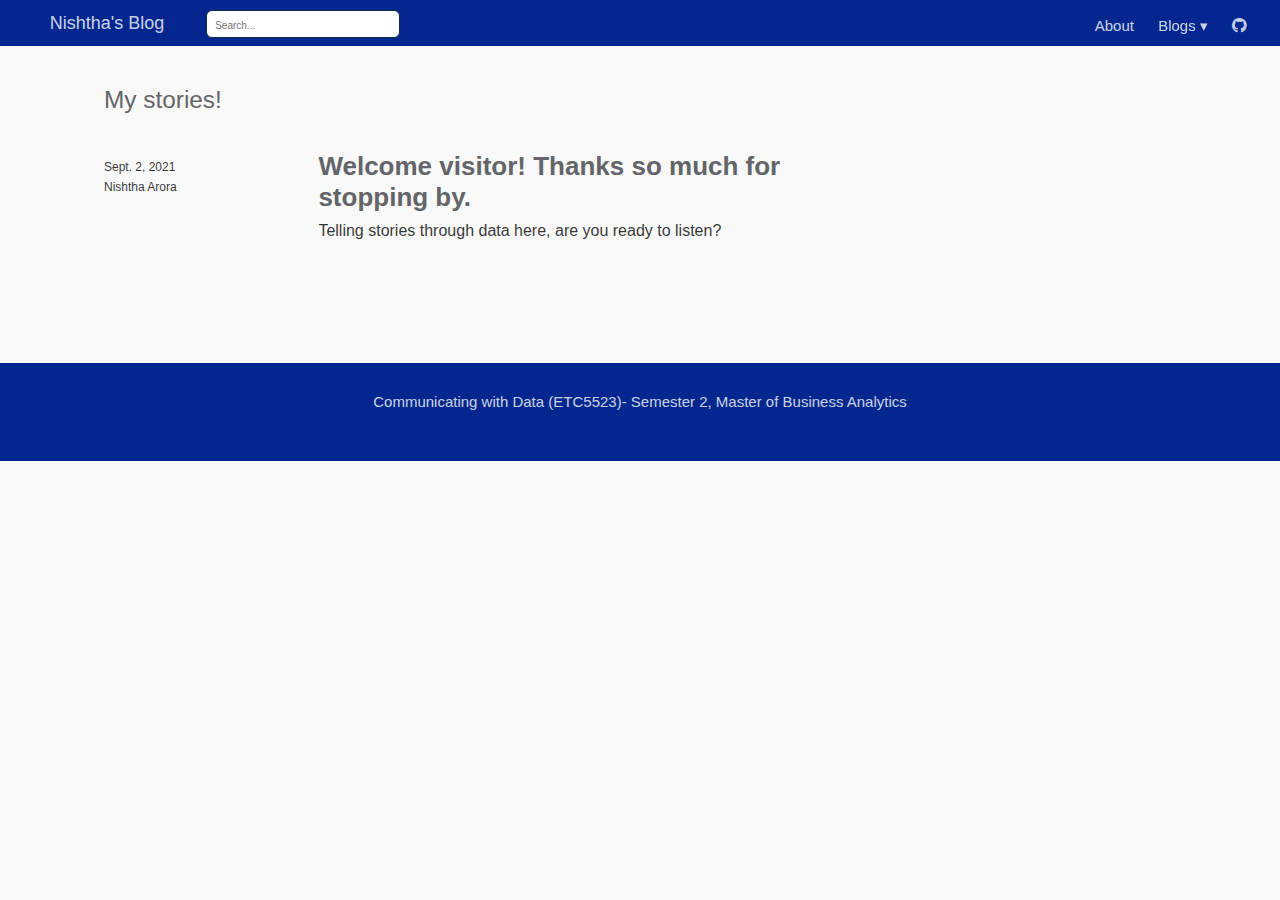
==== commit cba8b54a: "Adding CSS" ====
--- a/docs/index.html
+++ b/docs/index.html
@@ -86,26 +86,26 @@
 </style>
 
   <!--radix_placeholder_meta_tags-->
-  <title>Nishtha's Blog: My Blog</title>
+  <title>Nishtha's Blog: My stories!</title>
 
 
 
 
   <!--  https://developers.facebook.com/docs/sharing/webmasters#markup -->
-  <meta property="og:title" content="Nishtha&#39;s Blog: My Blog"/>
+  <meta property="og:title" content="Nishtha&#39;s Blog: My stories!"/>
   <meta property="og:type" content="article"/>
   <meta property="og:locale" content="en_US"/>
   <meta property="og:site_name" content="Nishtha&#39;s Blog"/>
 
   <!--  https://dev.twitter.com/cards/types/summary -->
   <meta property="twitter:card" content="summary"/>
-  <meta property="twitter:title" content="Nishtha&#39;s Blog: My Blog"/>
+  <meta property="twitter:title" content="Nishtha&#39;s Blog: My stories!"/>
 
   <!--/radix_placeholder_meta_tags-->
   <!--radix_placeholder_rmarkdown_metadata-->
 
   <script type="text/json" id="radix-rmarkdown-metadata">
-  {"type":"list","attributes":{"names":{"type":"character","attributes":{},"value":["title","site","listing"]}},"value":[{"type":"character","attributes":{},"value":["My Blog"]},{"type":"character","attributes":{},"value":["distill::distill_website"]},{"type":"character","attributes":{},"value":["posts"]}]}
+  {"type":"list","attributes":{"names":{"type":"character","attributes":{},"value":["title","site","listing"]}},"value":[{"type":"character","attributes":{},"value":["My stories!"]},{"type":"character","attributes":{},"value":["distill::distill_website"]},{"type":"character","attributes":{},"value":["posts"]}]}
   </script>
   <!--/radix_placeholder_rmarkdown_metadata-->
   <!--radix_placeholder_navigation_in_header-->
@@ -2042,7 +2042,7 @@
   <!--radix_placeholder_site_in_header-->
   <style type="text/css">
   html, body {
-  	font-size:12px; 
+  	font-size:11.5px; 
   	line-height:18px;
   	height: 100%;
    }
@@ -2056,16 +2056,14 @@
 
   @media (max-width: 767px) {
     body { padding-right: 0px; padding-left: 0px; }
-    .container {margin-right: 20px; margin-left: 20px;}
+    .container {margin-right: 15px; margin-left: 15px;}
    }
 
   /***** Titles and Headings *****/
   h1, h2, h3, h4 , h5, h6 {
-  	font-family: "Oswald", sans-serif; 
+  	font-family: "Arial" Helvetica, sans-serif; 
   	font-weight: normal;
-  	text-transform:uppercase; 
   }	
-  h1, h2, h3, h4, h5 {text-shadow: 1px 1px 0 #fdfdfd, 2px 2px 0 rgba(81, 81, 81, 0.5), 0 0 1px #fdfdfd;}
   h1.title-bg, h2.title-bg, h3.title-bg, h4.title-bg , h5.title-bg, h6.title-bg {
   	background:#f8f8f8; 
   	padding:10px 5px;
@@ -2073,19 +2071,9 @@
   	border-bottom: 1px dotted #a9a9a9;
   	border-top: 1px dotted #a9a9a9;
   }
-  h1 small, h2 small, h3 small, h4 small, h5 small, h6 small {color:#7f7f7f;}
-  h2 small {font-size: 30px;}
-  h5 small {font-size: 14px;}
-  h6 small {font-size: 12px;}
-
-  h5.title-bg button {
-  	float: right; 
-  	text-transform: none;
-  	margin-left:5px;
-  }
 
   /***** Links *****/
-  a, a:hover { color:#d8450b; }
+  a, a:hover { color:#0C35B2; }
 
   /***** Misc *****/
   i {margin-right: 3px;}
@@ -2093,7 +2081,7 @@
   blockquote {
   	font-size:16px; 
   	line-height:24px; 
-  	font-family:Georgia, "Calibri", Times, serif; 
+  	font-family:"Arial" Helvetica, sans-serif; 
   	font-style:italic;
   	border-left: 5px solid #999;
   }
@@ -2126,7 +2114,7 @@
   	border-top: 1px dotted #a9a9a9;
   }
   .navbar .nav > li > a { 
-  	font-family: "arial", sans-serif; 
+  	font-family: "Arial" Helvetica, sans-serif; 
   	font-weight: normal;
   	text-shadow: none; 
   	text-transform:uppercase; 
@@ -2158,7 +2146,7 @@
 
   ul.nav li.dropdown:hover ul.dropdown-menu{ display: block; }
   .dropdown-menu{
-  	font-family: "arial", sans-serif; 
+  	font-family: "Arial" Helvetica, sans-serif; 
   	font-weight: normal;
   	text-transform:uppercase; 
   	font-size:10px;
@@ -2343,7 +2331,7 @@
   	font-style: normal;
   	text-shadow:none;
   	display: block;
-  	font-family: "Oswald", sans-serif; 
+  	font-family: "Arial" Helvetica, sans-serif; 
   	font-weight: normal;
   	text-transform:uppercase; 
   }
@@ -2487,11 +2475,11 @@
   .blog-post-hover p{
   	color: #f8f8f8;
   	padding:20px;
-  	font-family:Georgia, "Times New Roman", Times, serif;
+  	font-family:"Arial" Helvetica, sans-serif;
   	font-style: italic;
   }
   .blog-post-hover a{
-  	font-family: "Oswald", sans-serif; 
+  	font-family: "Arial" Helvetica, sans-serif; 
   	font-weight: normal;
   	text-transform:uppercase; 
   	font-size: 28px;
@@ -2539,12 +2527,12 @@
 
   .comments ul li img {margin:0px 10px 10px 0px;}
   .comment-name {
-  	font-family: "Oswald", sans-serif; 
+  	font-family: "Arial" Helvetica, sans-serif; 
   	font-weight: normal;
   	text-transform:uppercase; 
   }
   .comment-date {
-  	font-family:Georgia, "Times New Roman", Times, serif;
+  	font-family:"Arial" Helvetica, sans-serif;
   	font-style: italic;
   	clear: both;
   }
@@ -2571,7 +2559,7 @@
   	padding:10px 5px;
   }
   .sidebar ul.post-category-list li a{
-  	font-family: "Oswald", sans-serif; 
+  	font-family: "Arial" Helvetica, sans-serif; 
   	font-weight: normal;
   	text-transform:uppercase; 
   }
@@ -2592,7 +2580,7 @@
   .popular-posts li a, 
   .popular-posts li a:hover {color:#333333; text-decoration: none;}
   .popular-posts li img {float: left; margin-right: 20px;}
-  .popular-posts li em {font-family:Georgia, "Times New Roman", Times, serif;}
+  .popular-posts li em {font-family:"Arial" Helvetica, sans-serif;}
   p.side {margin-bottom: 20px;}
 
   /* Mobile Portrait and Landscape Size */
@@ -2728,7 +2716,7 @@
 
   /***** Lightbox *****/
   #lightbox-image-details-caption {
-  	font-family: "Oswald", sans-serif; 
+  	font-family: "Arial" Helvetica, sans-serif; 
   	font-weight: normal;
   	text-transform:uppercase;
   	font-size: 14px;
@@ -2740,7 +2728,7 @@
   .quote-text { 
   	font-size:16px; 
   	line-height:24px; 
-  	font-family:Georgia, "Times New Roman", Times, serif; 
+  	font-family:"Arial" Helvetica, sans-serif; 
   	font-style:italic;
   	margin:0px 20px; }
   .quote-text cite { 
@@ -2809,7 +2797,7 @@
   }
 
   .distill-site-nav {
-    background-color: #632235   ;
+    background-color: #03278E   ;
     font-size: 15px;
   }
 
@@ -2820,7 +2808,7 @@
   }
 
   h1,h2, h3, h4, h5, h6 {
-    color: #632235;
+    color: #646569;
   }
 
   </style>
@@ -2835,7 +2823,7 @@
 <!--radix_placeholder_front_matter-->
 
 <script id="distill-front-matter" type="text/json">
-{"title":"My Blog","authors":[]}
+{"title":"My stories!","authors":[]}
 </script>
 
 <!--/radix_placeholder_front_matter-->
@@ -3003,7 +2991,7 @@
 
 <div class="posts-container posts-apply-limit l-page">
 <div class="posts-list">
-<h1 class="posts-list-caption" data-caption="My Blog">My Blog</h1>
+<h1 class="posts-list-caption" data-caption="My stories!">My stories!</h1>
 <a href="posts/welcome/" class="post-preview">
 <script class="post-metadata" type="text/json">{"categories":[]}</script>
 <div class="metadata">
@@ -3018,7 +3006,7 @@
 <div class="description">
 <h2>Welcome visitor! Thanks so much for stopping by.</h2>
 <div class="dt-tags"></div>
-<p>The purpose of this blog is to share my story of analysis via data using interactive tables and plots.</p>
+<p>Telling stories through data here, are you ready to listen?</p>
 </div>
 </a>
 </div>
@@ -3029,7 +3017,7 @@
 <!--/radix_placeholder_article_listing-->
 
 <div class="d-title">
-<h1>My Blog</h1>
+<h1>My stories!</h1>
 <!--radix_placeholder_categories-->
 <!--/radix_placeholder_categories-->
 
--- a/docs/custom-styles.css
+++ b/docs/custom-styles.css
@@ -1,5 +1,5 @@
 html, body {
-	font-size:12px; 
+	font-size:11.5px; 
 	line-height:18px;
 	height: 100%;
  }
@@ -13,16 +13,14 @@
 
 @media (max-width: 767px) {
   body { padding-right: 0px; padding-left: 0px; }
-  .container {margin-right: 20px; margin-left: 20px;}
+  .container {margin-right: 15px; margin-left: 15px;}
  }
 
 /***** Titles and Headings *****/
 h1, h2, h3, h4 , h5, h6 {
-	font-family: "Oswald", sans-serif; 
+	font-family: "Arial" Helvetica, sans-serif; 
 	font-weight: normal;
-	text-transform:uppercase; 
 }	
-h1, h2, h3, h4, h5 {text-shadow: 1px 1px 0 #fdfdfd, 2px 2px 0 rgba(81, 81, 81, 0.5), 0 0 1px #fdfdfd;}
 h1.title-bg, h2.title-bg, h3.title-bg, h4.title-bg , h5.title-bg, h6.title-bg {
 	background:#f8f8f8; 
 	padding:10px 5px;
@@ -30,19 +28,9 @@
 	border-bottom: 1px dotted #a9a9a9;
 	border-top: 1px dotted #a9a9a9;
 }
-h1 small, h2 small, h3 small, h4 small, h5 small, h6 small {color:#7f7f7f;}
-h2 small {font-size: 30px;}
-h5 small {font-size: 14px;}
-h6 small {font-size: 12px;}
-
-h5.title-bg button {
-	float: right; 
-	text-transform: none;
-	margin-left:5px;
-}
 
 /***** Links *****/
-a, a:hover { color:#d8450b; }
+a, a:hover { color:#0C35B2; }
 
 /***** Misc *****/
 i {margin-right: 3px;}
@@ -50,7 +38,7 @@
 blockquote {
 	font-size:16px; 
 	line-height:24px; 
-	font-family:Georgia, "Calibri", Times, serif; 
+	font-family:"Arial" Helvetica, sans-serif; 
 	font-style:italic;
 	border-left: 5px solid #999;
 }
@@ -83,7 +71,7 @@
 	border-top: 1px dotted #a9a9a9;
 }
 .navbar .nav > li > a { 
-	font-family: "arial", sans-serif; 
+	font-family: "Arial" Helvetica, sans-serif; 
 	font-weight: normal;
 	text-shadow: none; 
 	text-transform:uppercase; 
@@ -115,7 +103,7 @@
 
 ul.nav li.dropdown:hover ul.dropdown-menu{ display: block; }
 .dropdown-menu{
-	font-family: "arial", sans-serif; 
+	font-family: "Arial" Helvetica, sans-serif; 
 	font-weight: normal;
 	text-transform:uppercase; 
 	font-size:10px;
@@ -300,7 +288,7 @@
 	font-style: normal;
 	text-shadow:none;
 	display: block;
-	font-family: "Oswald", sans-serif; 
+	font-family: "Arial" Helvetica, sans-serif; 
 	font-weight: normal;
 	text-transform:uppercase; 
 }
@@ -444,11 +432,11 @@
 .blog-post-hover p{
 	color: #f8f8f8;
 	padding:20px;
-	font-family:Georgia, "Times New Roman", Times, serif;
+	font-family:"Arial" Helvetica, sans-serif;
 	font-style: italic;
 }
 .blog-post-hover a{
-	font-family: "Oswald", sans-serif; 
+	font-family: "Arial" Helvetica, sans-serif; 
 	font-weight: normal;
 	text-transform:uppercase; 
 	font-size: 28px;
@@ -496,12 +484,12 @@
 
 .comments ul li img {margin:0px 10px 10px 0px;}
 .comment-name {
-	font-family: "Oswald", sans-serif; 
+	font-family: "Arial" Helvetica, sans-serif; 
 	font-weight: normal;
 	text-transform:uppercase; 
 }
 .comment-date {
-	font-family:Georgia, "Times New Roman", Times, serif;
+	font-family:"Arial" Helvetica, sans-serif;
 	font-style: italic;
 	clear: both;
 }
@@ -528,7 +516,7 @@
 	padding:10px 5px;
 }
 .sidebar ul.post-category-list li a{
-	font-family: "Oswald", sans-serif; 
+	font-family: "Arial" Helvetica, sans-serif; 
 	font-weight: normal;
 	text-transform:uppercase; 
 }
@@ -549,7 +537,7 @@
 .popular-posts li a, 
 .popular-posts li a:hover {color:#333333; text-decoration: none;}
 .popular-posts li img {float: left; margin-right: 20px;}
-.popular-posts li em {font-family:Georgia, "Times New Roman", Times, serif;}
+.popular-posts li em {font-family:"Arial" Helvetica, sans-serif;}
 p.side {margin-bottom: 20px;}
 
 /* Mobile Portrait and Landscape Size */
@@ -685,7 +673,7 @@
 
 /***** Lightbox *****/
 #lightbox-image-details-caption {
-	font-family: "Oswald", sans-serif; 
+	font-family: "Arial" Helvetica, sans-serif; 
 	font-weight: normal;
 	text-transform:uppercase;
 	font-size: 14px;
@@ -697,7 +685,7 @@
 .quote-text { 
 	font-size:16px; 
 	line-height:24px; 
-	font-family:Georgia, "Times New Roman", Times, serif; 
+	font-family:"Arial" Helvetica, sans-serif; 
 	font-style:italic;
 	margin:0px 20px; }
 .quote-text cite { 
@@ -766,7 +754,7 @@
 }
 
 .distill-site-nav {
-  background-color: #632235   ;
+  background-color: #03278E   ;
   font-size: 15px;
 }
 
@@ -777,5 +765,5 @@
 }
 
 h1,h2, h3, h4, h5, h6 {
-  color: #632235;
-}
+  color: #646569;
+}
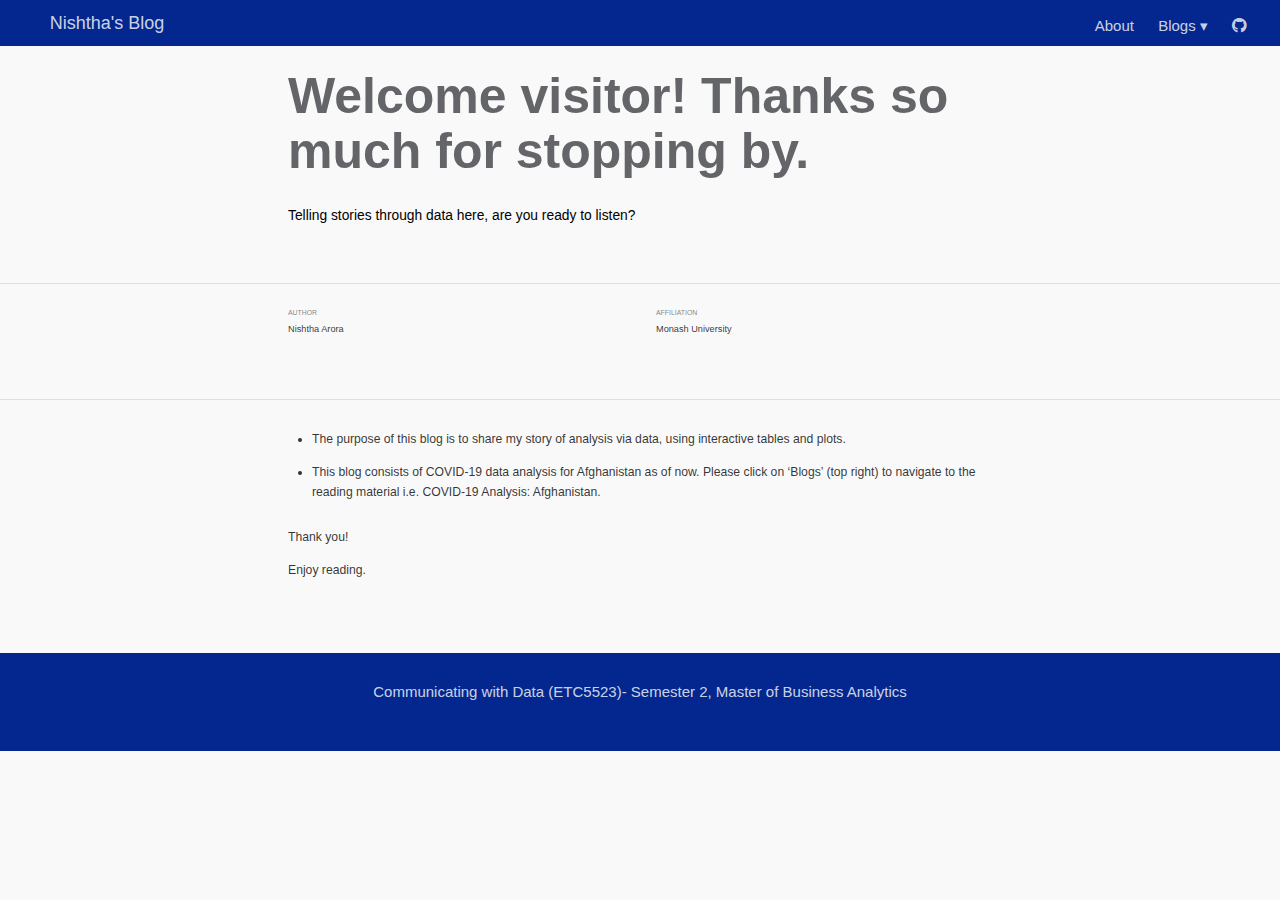
==== commit 44d4facd: "editing About.rmd" ====
--- a/docs/index.html
+++ b/docs/index.html
@@ -86,26 +86,30 @@
 </style>
 
   <!--radix_placeholder_meta_tags-->
-  <title>Nishtha's Blog: My stories!</title>
-
-
-
+  <title>Nishtha's Blog: Welcome visitor! Thanks so much for stopping by.</title>
+
+  <meta property="description" itemprop="description" content="Telling stories through data here, are you ready to listen?"/>
+
+
+  <meta name="article:author" content="Nishtha Arora"/>
 
   <!--  https://developers.facebook.com/docs/sharing/webmasters#markup -->
-  <meta property="og:title" content="Nishtha&#39;s Blog: My stories!"/>
+  <meta property="og:title" content="Nishtha&#39;s Blog: Welcome visitor! Thanks so much for stopping by."/>
   <meta property="og:type" content="article"/>
+  <meta property="og:description" content="Telling stories through data here, are you ready to listen?"/>
   <meta property="og:locale" content="en_US"/>
   <meta property="og:site_name" content="Nishtha&#39;s Blog"/>
 
   <!--  https://dev.twitter.com/cards/types/summary -->
   <meta property="twitter:card" content="summary"/>
-  <meta property="twitter:title" content="Nishtha&#39;s Blog: My stories!"/>
+  <meta property="twitter:title" content="Nishtha&#39;s Blog: Welcome visitor! Thanks so much for stopping by."/>
+  <meta property="twitter:description" content="Telling stories through data here, are you ready to listen?"/>
 
   <!--/radix_placeholder_meta_tags-->
   <!--radix_placeholder_rmarkdown_metadata-->
 
   <script type="text/json" id="radix-rmarkdown-metadata">
-  {"type":"list","attributes":{"names":{"type":"character","attributes":{},"value":["title","site","listing"]}},"value":[{"type":"character","attributes":{},"value":["My stories!"]},{"type":"character","attributes":{},"value":["distill::distill_website"]},{"type":"character","attributes":{},"value":["posts"]}]}
+  {"type":"list","attributes":{"names":{"type":"character","attributes":{},"value":["title","description","author","output"]}},"value":[{"type":"character","attributes":{},"value":["Welcome visitor! Thanks so much for stopping by."]},{"type":"character","attributes":{},"value":["Telling stories through data here, are you ready to listen?\n"]},{"type":"list","attributes":{},"value":[{"type":"list","attributes":{"names":{"type":"character","attributes":{},"value":["name","url","affiliation","affiliation_url"]}},"value":[{"type":"character","attributes":{},"value":["Nishtha Arora"]},{"type":"character","attributes":{},"value":["https://github.com/etc5523-2021/blog-NishthaArora3008"]},{"type":"character","attributes":{},"value":["Monash University"]},{"type":"character","attributes":{},"value":["https://www.monash.edu"]}]}]},{"type":"list","attributes":{"names":{"type":"character","attributes":{},"value":["distill::distill_article"]}},"value":[{"type":"list","attributes":{"names":{"type":"character","attributes":{},"value":["self_contained"]}},"value":[{"type":"logical","attributes":{},"value":[false]}]}]}]}
   </script>
   <!--/radix_placeholder_rmarkdown_metadata-->
   <!--radix_placeholder_navigation_in_header-->
@@ -2818,12 +2822,12 @@
 
 </head>
 
-<body class="layout-listing">
+<body>
 
 <!--radix_placeholder_front_matter-->
 
 <script id="distill-front-matter" type="text/json">
-{"title":"My stories!","authors":[]}
+{"title":"Welcome visitor! Thanks so much for stopping by.","description":"Telling stories through data here, are you ready to listen?","authors":[{"author":"Nishtha Arora","authorURL":"https://github.com/etc5523-2021/blog-NishthaArora3008","affiliation":"Monash University","affiliationURL":"https://www.monash.edu","orcidID":""}]}
 </script>
 
 <!--/radix_placeholder_front_matter-->
@@ -2857,174 +2861,27 @@
 <!--/radix_placeholder_navigation_before_body-->
 <!--radix_placeholder_site_before_body-->
 <!--/radix_placeholder_site_before_body-->
-<!--radix_placeholder_article_listing-->
-
-
-<script type="application/javascript">
-
-function init_posts_list() {
-
-  function load_image(img) {
-    var src = $(img).attr('data-src');
-    if (src) {
-      $(img).attr('src', src);
-      $(img).load(function() {
-        img.removeAttribute('data-src');
-      });
-    }
-  }
-
-  function set_posts_visible(posts, visible) {
-    if (visible) {
-
-      // show bottom border by default
-      $(posts).removeClass('post-preview-last');
-
-      // apply limits if need be
-      var max_posts = 25;
-      var apply_limits = $('.posts-container').hasClass('posts-apply-limit');
-      if (apply_limits && posts.length > max_posts) {
-        posts = $(posts).slice(0, max_posts);
-      } else {
-        $('.posts-more a').addClass('hidden');
-      }
-
-      // apply last style
-      $(posts.slice(-1)[0]).addClass('post-preview-last');
-
-      $(posts).removeClass('hidden');
-      $(posts).find('img[data-src]').each(function(i, img) {
-        load_image(img);
-      });
-    } else {
-      $(posts).addClass('hidden');
-    }
-  }
-
-  function apply_hash_filter() {
-
-    // clear active state
-    $('.categories .active').removeClass('active');
-
-    // mark all posts invisible to start
-    set_posts_visible($('.posts-list').children('a'), false);
-
-    // if we have a hash filter
-    if (window.location.hash && window.location.hash.startsWith("#category:")) {
-
-      // mark posts that match the category visible
-      var page_category = window.location.hash.replace(/^#category:/, "");
-      var posts = $('.post-metadata').map(function(idx, script) {
-        var metadata = $.parseJSON($(script).html());
-        var post = null;
-        $.each(metadata.categories, function(idx, category) {
-          category = category.replace(/ /g,"_");
-          if ((page_category || '').toLowerCase() === "articles" || category === page_category) {
-            post = $(script).parent().get();
-            return false;
-          }
-        });
-        return post;
-      });
-      set_posts_visible(posts, true);
-
-      // mark the hash active
-      $('.categories li>a[href="' + window.location.hash + '"]').addClass('active');
-
-      // update the list_caption
-      var list_caption = $('.posts-list-caption');
-      var caption = (page_category || '').toLowerCase() === "articles"
-        ? list_caption.attr('data-caption')
-        : ('Category: ' + page_category.replace(/_/g," "));
-      list_caption.text(caption);
-
-    } else {
-
-      // no hash filter, make all posts visible (subject to max display)
-      set_posts_visible($('.posts-list').children(), true);
-
-      // reset list caption
-      var list_caption = $('.posts-list-caption');
-      list_caption.text(list_caption.attr('data-caption'));
-
-
-    }
-  }
-
-  // more articles
-  function apply_post_limits(apply) {
-    if (apply) {
-      $('.posts-container').addClass('posts-apply-limit');
-      $('.posts-more a').removeClass('hidden');
-    } else {
-      $('.posts-container').removeClass('posts-apply-limit');
-      $('.posts-more a').addClass('hidden');
-    }
-  }
-
-  // click handling for tags
-  $('.dt-tag').click(function(ev) {
-    window.location.hash = '#category:' + $(this).text().replace(/ /g, "_");
-    return false;
-  })
-
-  // hash filter handling
-  apply_hash_filter();
-  $(window).on('hashchange',function() {
-    apply_post_limits(true);
-    apply_hash_filter();
-  });
-
-  // more articles link
-  $('.posts-more a').click(function(e) {
-    e.preventDefault();
-    apply_post_limits(false);
-    apply_hash_filter();
-    return false;
-  });
-
-}
-
-</script>
-
-
-
-<div class="posts-container posts-apply-limit l-page">
-<div class="posts-list">
-<h1 class="posts-list-caption" data-caption="My stories!">My stories!</h1>
-<a href="posts/welcome/" class="post-preview">
-<script class="post-metadata" type="text/json">{"categories":[]}</script>
-<div class="metadata">
-<div class="publishedDate">Sept. 2, 2021</div>
-<div class="dt-authors">
-<div class="dt-author">Nishtha Arora</div>
-</div>
-</div>
-<div class="thumbnail">
-<img/>
-</div>
-<div class="description">
-<h2>Welcome visitor! Thanks so much for stopping by.</h2>
-<div class="dt-tags"></div>
-<p>Telling stories through data here, are you ready to listen?</p>
-</div>
-</a>
-</div>
-<div class="posts-more">
-<a href="#">More articles &raquo;</a>
-</div>
-</div>
-<!--/radix_placeholder_article_listing-->
 
 <div class="d-title">
-<h1>My stories!</h1>
+<h1>Welcome visitor! Thanks so much for stopping by.</h1>
 <!--radix_placeholder_categories-->
 <!--/radix_placeholder_categories-->
-
+<p><p>Telling stories through data here, are you ready to listen?</p></p>
 </div>
 
+<div class="d-byline">
+  Nishtha Arora <a href="https://github.com/etc5523-2021/blog-NishthaArora3008" class="uri">https://github.com/etc5523-2021/blog-NishthaArora3008</a> (Monash University)<a href="https://www.monash.edu" class="uri">https://www.monash.edu</a>
+  
+
+</div>
 
 <div class="d-article">
+<ul>
+<li><p>The purpose of this blog is to share my story of analysis via data, using interactive tables and plots.</p></li>
+<li><p>This blog consists of COVID-19 data analysis for Afghanistan as of now. Please click on ‘Blogs’ (top right) to navigate to the reading material i.e. COVID-19 Analysis: Afghanistan.</p></li>
+</ul>
+<p>Thank you!</p>
+<p>Enjoy reading.</p>
 <div class="sourceCode" id="cb1"><pre class="sourceCode r distill-force-highlighting-css"><code class="sourceCode r"></code></pre></div>
 <!--radix_placeholder_article_footer-->
 <!--/radix_placeholder_article_footer-->
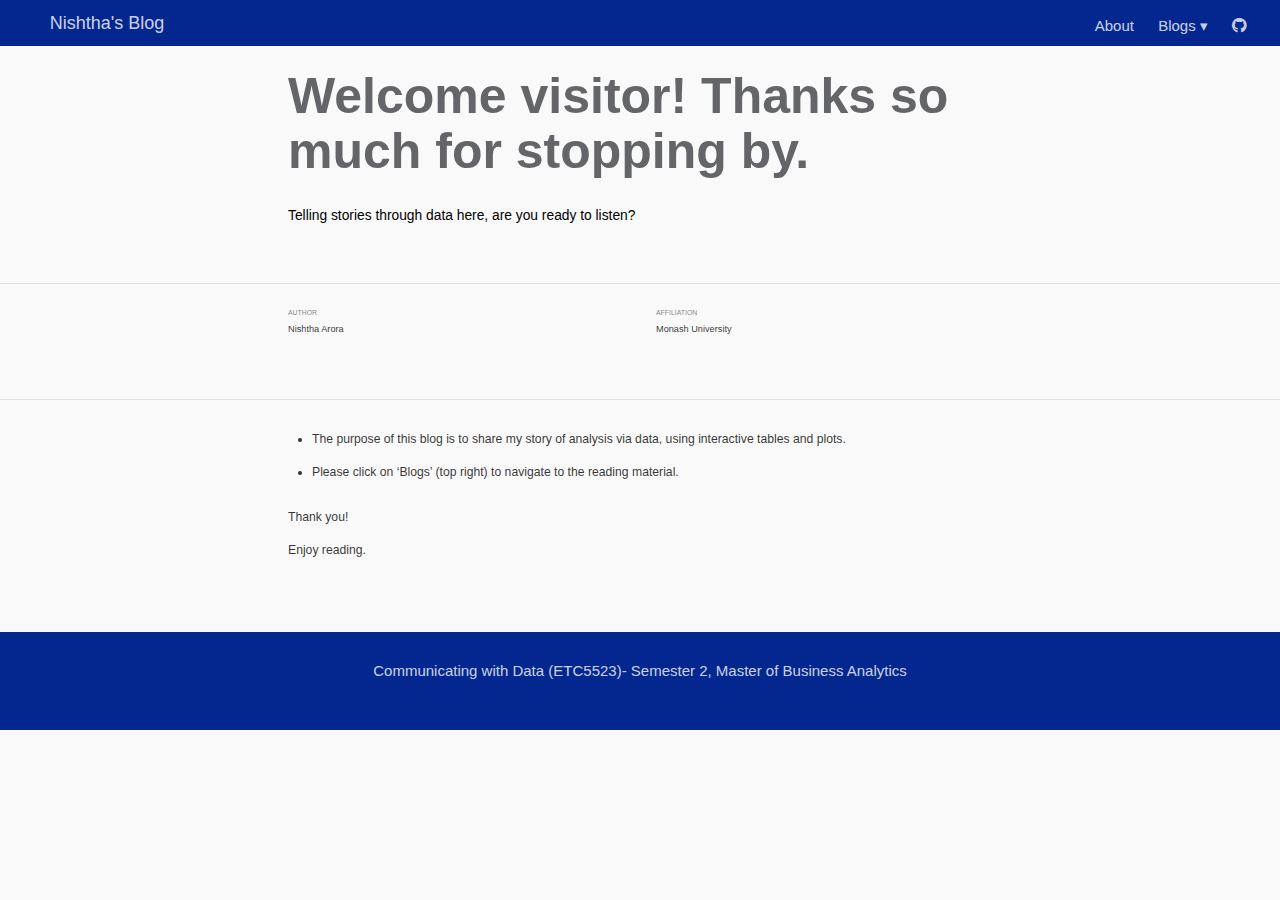
==== commit 699454f1: "editing readme" ====
--- a/docs/index.html
+++ b/docs/index.html
@@ -2878,7 +2878,7 @@
 <div class="d-article">
 <ul>
 <li><p>The purpose of this blog is to share my story of analysis via data, using interactive tables and plots.</p></li>
-<li><p>This blog consists of COVID-19 data analysis for Afghanistan as of now. Please click on ‘Blogs’ (top right) to navigate to the reading material i.e. COVID-19 Analysis: Afghanistan.</p></li>
+<li><p>Please click on ‘Blogs’ (top right) to navigate to the reading material.</p></li>
 </ul>
 <p>Thank you!</p>
 <p>Enjoy reading.</p>
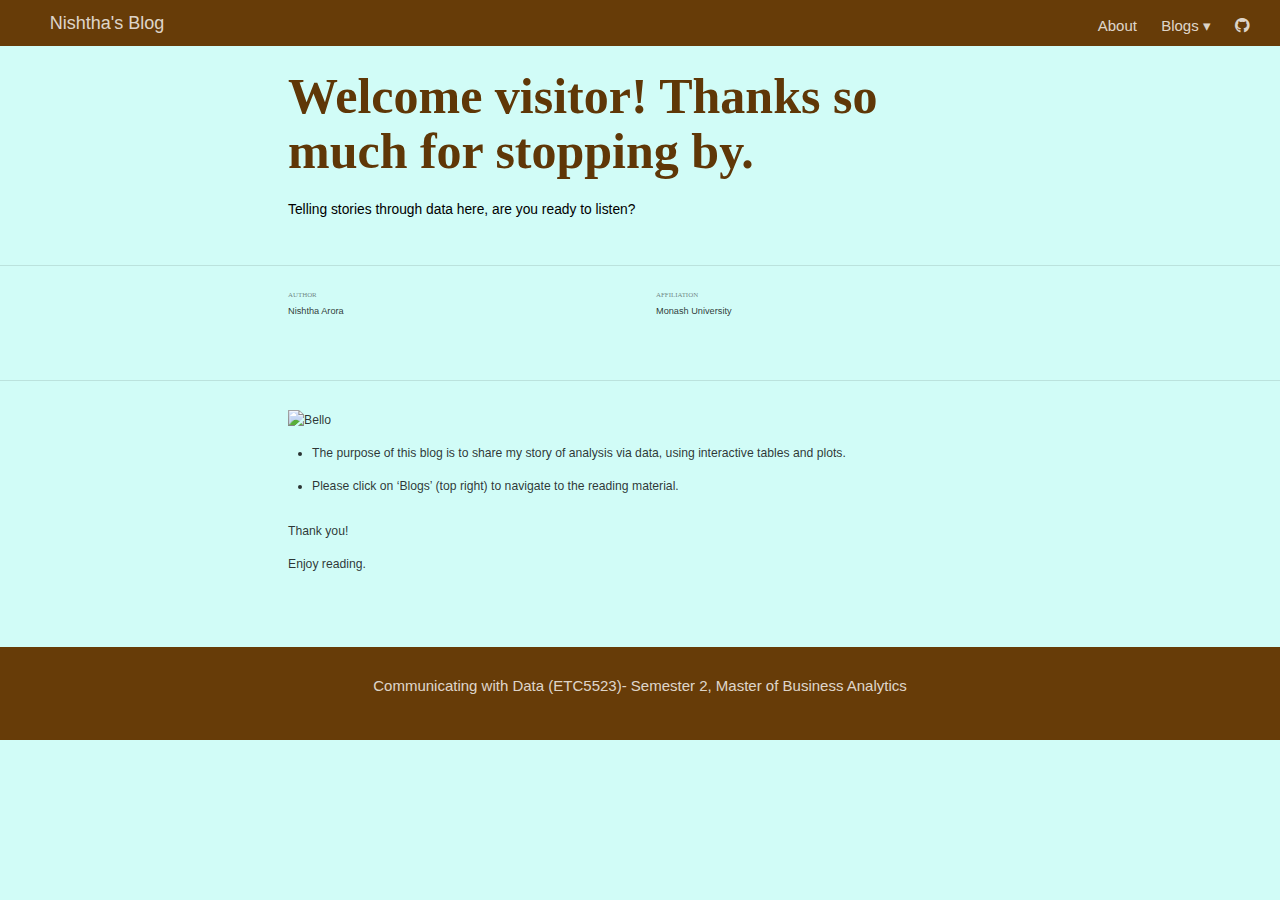
==== commit 0116e01a: "changes in css" ====
--- a/docs/index.html
+++ b/docs/index.html
@@ -2050,7 +2050,7 @@
   	line-height:18px;
   	height: 100%;
    }
-  body {background: #f9f9f9 url(../img/page-bg-1.jpg);}
+  body {background: #D1FCF7   url(../img/page-bg-1.jpg);}
 
   .main-container {
   	height:auto; 
@@ -2065,7 +2065,7 @@
 
   /***** Titles and Headings *****/
   h1, h2, h3, h4 , h5, h6 {
-  	font-family: "Arial" Helvetica, sans-serif; 
+  	font-family: cursive; 
   	font-weight: normal;
   }	
   h1.title-bg, h2.title-bg, h3.title-bg, h4.title-bg , h5.title-bg, h6.title-bg {
@@ -2079,23 +2079,11 @@
   /***** Links *****/
   a, a:hover { color:#0C35B2; }
 
-  /***** Misc *****/
-  i {margin-right: 3px;}
-  p {margin-bottom: 20px;}
-  blockquote {
-  	font-size:16px; 
-  	line-height:24px; 
-  	font-family:"Arial" Helvetica, sans-serif; 
-  	font-style:italic;
-  	border-left: 5px solid #999;
-  }
-  blockquote.pull-right {border-right: 5px solid #999;}
-
 
   /**************************************
   / Header
   **************************************/
-  .logo { margin-top:40px; }
+  .logo { margin-top:20px; }
   .logo img { padding-right:20px; }
   .logo h5 { display: inline-block; }
   .headline { margin-bottom:20px; }
@@ -2118,7 +2106,7 @@
   	border-top: 1px dotted #a9a9a9;
   }
   .navbar .nav > li > a { 
-  	font-family: "Arial" Helvetica, sans-serif; 
+  	font-family:sans-serif; 
   	font-weight: normal;
   	text-shadow: none; 
   	text-transform:uppercase; 
@@ -2150,7 +2138,7 @@
 
   ul.nav li.dropdown:hover ul.dropdown-menu{ display: block; }
   .dropdown-menu{
-  	font-family: "Arial" Helvetica, sans-serif; 
+  	font-family: sans-serif; 
   	font-weight: normal;
   	text-transform:uppercase; 
   	font-size:10px;
@@ -2335,7 +2323,7 @@
   	font-style: normal;
   	text-shadow:none;
   	display: block;
-  	font-family: "Arial" Helvetica, sans-serif; 
+  	font-family: sans-serif; 
   	font-weight: normal;
   	text-transform:uppercase; 
   }
@@ -2479,11 +2467,11 @@
   .blog-post-hover p{
   	color: #f8f8f8;
   	padding:20px;
-  	font-family:"Arial" Helvetica, sans-serif;
+  	font-family:sans-serif;
   	font-style: italic;
   }
   .blog-post-hover a{
-  	font-family: "Arial" Helvetica, sans-serif; 
+  	font-family: sans-serif; 
   	font-weight: normal;
   	text-transform:uppercase; 
   	font-size: 28px;
@@ -2531,12 +2519,12 @@
 
   .comments ul li img {margin:0px 10px 10px 0px;}
   .comment-name {
-  	font-family: "Arial" Helvetica, sans-serif; 
+  	font-family: sans-serif; 
   	font-weight: normal;
   	text-transform:uppercase; 
   }
   .comment-date {
-  	font-family:"Arial" Helvetica, sans-serif;
+  	font-family:sans-serif;
   	font-style: italic;
   	clear: both;
   }
@@ -2563,7 +2551,7 @@
   	padding:10px 5px;
   }
   .sidebar ul.post-category-list li a{
-  	font-family: "Arial" Helvetica, sans-serif; 
+  	font-family: sans-serif; 
   	font-weight: normal;
   	text-transform:uppercase; 
   }
@@ -2720,7 +2708,7 @@
 
   /***** Lightbox *****/
   #lightbox-image-details-caption {
-  	font-family: "Arial" Helvetica, sans-serif; 
+  	font-family: sans-serif; 
   	font-weight: normal;
   	text-transform:uppercase;
   	font-size: 14px;
@@ -2732,7 +2720,7 @@
   .quote-text { 
   	font-size:16px; 
   	line-height:24px; 
-  	font-family:"Arial" Helvetica, sans-serif; 
+  	font-family:sans-serif; 
   	font-style:italic;
   	margin:0px 20px; }
   .quote-text cite { 
@@ -2801,7 +2789,7 @@
   }
 
   .distill-site-nav {
-    background-color: #03278E   ;
+    background-color: #673C08   ;
     font-size: 15px;
   }
 
@@ -2812,7 +2800,7 @@
   }
 
   h1,h2, h3, h4, h5, h6 {
-    color: #646569;
+    color: #5F3707;
   }
 
   </style>
@@ -2876,6 +2864,7 @@
 </div>
 
 <div class="d-article">
+<p><img src="https://i.gifer.com/75ez.gif" alt="Bello"></p>
 <ul>
 <li><p>The purpose of this blog is to share my story of analysis via data, using interactive tables and plots.</p></li>
 <li><p>Please click on ‘Blogs’ (top right) to navigate to the reading material.</p></li>
--- a/docs/custom-styles.css
+++ b/docs/custom-styles.css
@@ -3,7 +3,7 @@
 	line-height:18px;
 	height: 100%;
  }
-body {background: #f9f9f9 url(../img/page-bg-1.jpg);}
+body {background: #D1FCF7   url(../img/page-bg-1.jpg);}
 
 .main-container {
 	height:auto; 
@@ -18,7 +18,7 @@
 
 /***** Titles and Headings *****/
 h1, h2, h3, h4 , h5, h6 {
-	font-family: "Arial" Helvetica, sans-serif; 
+	font-family: cursive; 
 	font-weight: normal;
 }	
 h1.title-bg, h2.title-bg, h3.title-bg, h4.title-bg , h5.title-bg, h6.title-bg {
@@ -32,23 +32,11 @@
 /***** Links *****/
 a, a:hover { color:#0C35B2; }
 
-/***** Misc *****/
-i {margin-right: 3px;}
-p {margin-bottom: 20px;}
-blockquote {
-	font-size:16px; 
-	line-height:24px; 
-	font-family:"Arial" Helvetica, sans-serif; 
-	font-style:italic;
-	border-left: 5px solid #999;
-}
-blockquote.pull-right {border-right: 5px solid #999;}
-
 
 /**************************************
 / Header
 **************************************/
-.logo { margin-top:40px; }
+.logo { margin-top:20px; }
 .logo img { padding-right:20px; }
 .logo h5 { display: inline-block; }
 .headline { margin-bottom:20px; }
@@ -71,7 +59,7 @@
 	border-top: 1px dotted #a9a9a9;
 }
 .navbar .nav > li > a { 
-	font-family: "Arial" Helvetica, sans-serif; 
+	font-family:sans-serif; 
 	font-weight: normal;
 	text-shadow: none; 
 	text-transform:uppercase; 
@@ -103,7 +91,7 @@
 
 ul.nav li.dropdown:hover ul.dropdown-menu{ display: block; }
 .dropdown-menu{
-	font-family: "Arial" Helvetica, sans-serif; 
+	font-family: sans-serif; 
 	font-weight: normal;
 	text-transform:uppercase; 
 	font-size:10px;
@@ -288,7 +276,7 @@
 	font-style: normal;
 	text-shadow:none;
 	display: block;
-	font-family: "Arial" Helvetica, sans-serif; 
+	font-family: sans-serif; 
 	font-weight: normal;
 	text-transform:uppercase; 
 }
@@ -432,11 +420,11 @@
 .blog-post-hover p{
 	color: #f8f8f8;
 	padding:20px;
-	font-family:"Arial" Helvetica, sans-serif;
+	font-family:sans-serif;
 	font-style: italic;
 }
 .blog-post-hover a{
-	font-family: "Arial" Helvetica, sans-serif; 
+	font-family: sans-serif; 
 	font-weight: normal;
 	text-transform:uppercase; 
 	font-size: 28px;
@@ -484,12 +472,12 @@
 
 .comments ul li img {margin:0px 10px 10px 0px;}
 .comment-name {
-	font-family: "Arial" Helvetica, sans-serif; 
+	font-family: sans-serif; 
 	font-weight: normal;
 	text-transform:uppercase; 
 }
 .comment-date {
-	font-family:"Arial" Helvetica, sans-serif;
+	font-family:sans-serif;
 	font-style: italic;
 	clear: both;
 }
@@ -516,7 +504,7 @@
 	padding:10px 5px;
 }
 .sidebar ul.post-category-list li a{
-	font-family: "Arial" Helvetica, sans-serif; 
+	font-family: sans-serif; 
 	font-weight: normal;
 	text-transform:uppercase; 
 }
@@ -673,7 +661,7 @@
 
 /***** Lightbox *****/
 #lightbox-image-details-caption {
-	font-family: "Arial" Helvetica, sans-serif; 
+	font-family: sans-serif; 
 	font-weight: normal;
 	text-transform:uppercase;
 	font-size: 14px;
@@ -685,7 +673,7 @@
 .quote-text { 
 	font-size:16px; 
 	line-height:24px; 
-	font-family:"Arial" Helvetica, sans-serif; 
+	font-family:sans-serif; 
 	font-style:italic;
 	margin:0px 20px; }
 .quote-text cite { 
@@ -754,7 +742,7 @@
 }
 
 .distill-site-nav {
-  background-color: #03278E   ;
+  background-color: #673C08   ;
   font-size: 15px;
 }
 
@@ -765,5 +753,5 @@
 }
 
 h1,h2, h3, h4, h5, h6 {
-  color: #646569;
-}
+  color: #5F3707;
+}
